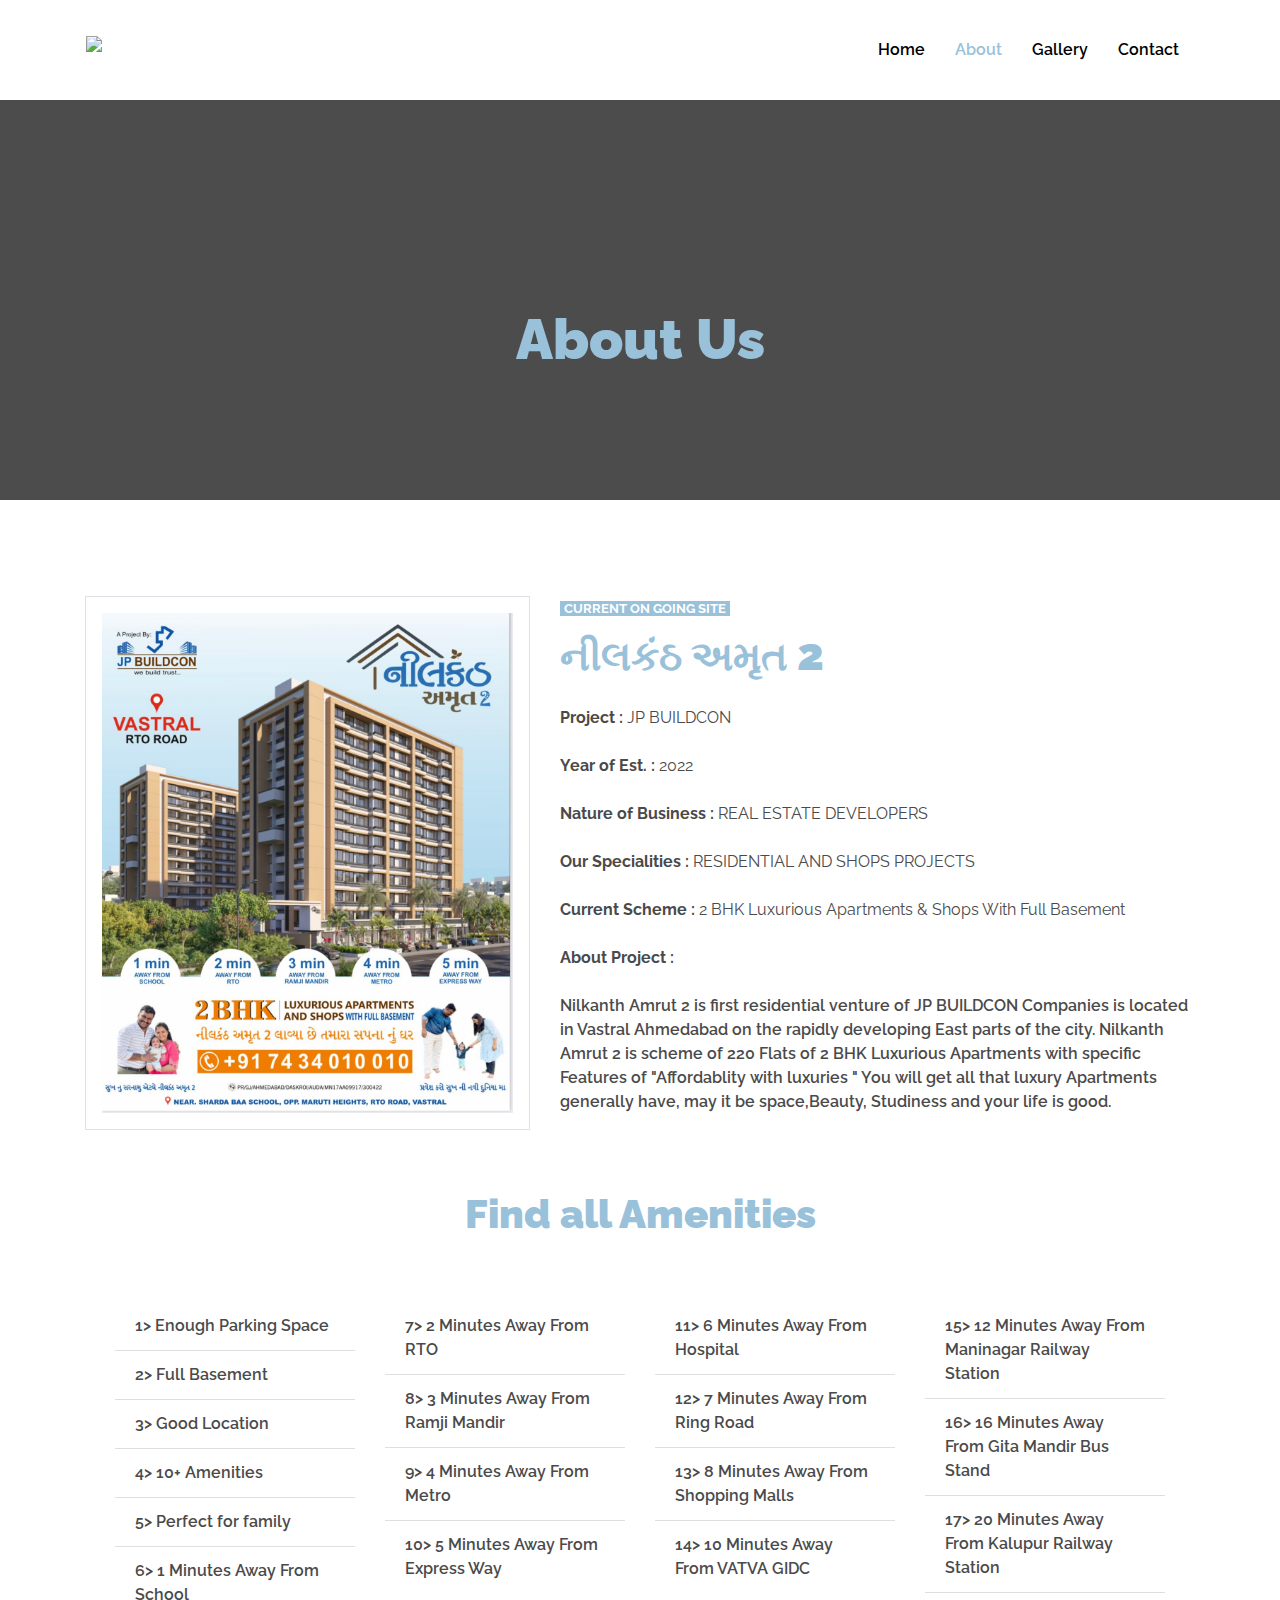
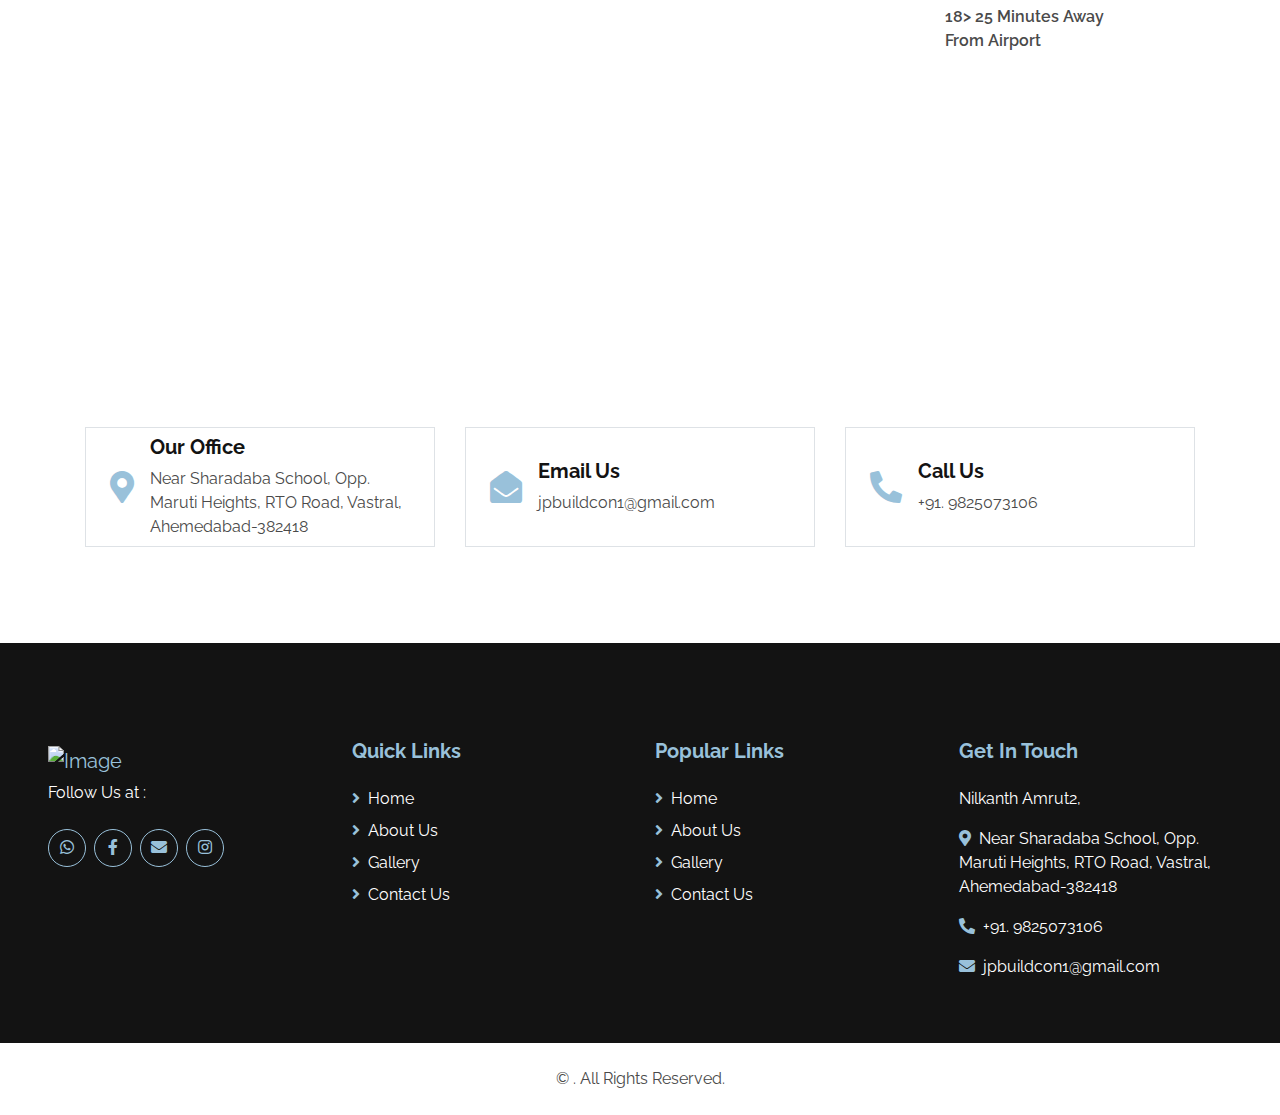
==== about.html @ 4ad256f7 "First Commit" ====
<!DOCTYPE html>
<html lang="en">

<head>
    <meta charset="utf-8">
    <title>Nilkanth Amrut</title>
    <meta content="width=device-width, initial-scale=1.0" name="viewport">
    <meta content="Free HTML Templates" name="keywords">
    <meta content="Free HTML Templates" name="description">

    <!-- Favicon -->
    <link href="img/favicon.ico" rel="icon">

    <!-- Google Web Fonts -->
    <link rel="preconnect" href="https://fonts.gstatic.com">
    <link href="https://fonts.googleapis.com/css2?family=Raleway:wght@400;500;600;700;800;900&display=swap" rel="stylesheet"> 

    <!-- Font Awesome -->
    <link href="https://cdnjs.cloudflare.com/ajax/libs/font-awesome/5.15.0/css/all.min.css" rel="stylesheet">

    <!-- Libraries Stylesheet -->
    <link href="lib/owlcarousel/assets/owl.carousel.min.css" rel="stylesheet">

    <!-- Customized Bootstrap Stylesheet -->
    <link href="css/style.css" rel="stylesheet">
</head>

<body>
    <!-- Navbar Start -->
    <div class="container-fluid nav-bar p-0">
        <div class="container-lg p-0">
            <nav class="navbar navbar-expand-lg bg-secondary navbar-dark">
                <a href="index.html" class="navbar-brand">
                    <div><img class="img-fluid" src="img/logo.png" style="width: 110px;" title="Nilkanth Amrut" alt="Image"></div>
                </a>
                <button type="button" class="navbar-toggler" data-toggle="collapse" data-target="#navbarCollapse">
                    <span class="navbar-toggler-icon"></span>
                </button>
                <div class="collapse navbar-collapse justify-content-between" id="navbarCollapse">
                    <div class="navbar-nav ml-auto py-0">
                        <a href="index.html" class="nav-item nav-link">Home</a>
                        <a href="about.html" class="nav-item nav-link active">About</a>
                        <a href="gallery.html" class="nav-item nav-link">Gallery</a>
                        <a href="contact.html" class="nav-item nav-link">Contact</a>
                    </div>
                </div>
            </nav>
        </div>
    </div>
    <!-- Navbar End -->


    <!-- Page Header Start -->
    <div class="container-fluid page-header d-flex flex-column align-items-center justify-content-center pt-0 pt-lg-5 mb-5">
        <h1 class="display-4 text-nav-color mb-3 mt-0 mt-lg-5">About Us</h1>
        <div class="d-inline-flex text-white">
            <p class="m-0"><a class="text-white" href=""></a></p>
            <p class="m-0 px-2"></p>
            <p class="m-0"></p>
        </div>
    </div>
    <!-- Page Header Start -->


    <!-- About Start -->
    <div class="container-fluid py-5">
        <div class="container">
            <div class="row align-items-center pb-1">
                <div class="col-lg-5">
                    <img class="img-thumbnail p-3" src="img/nilkanth.jpg" alt="">
                </div>
                <div class="col-lg-7 mt-5 mt-lg-0">
                    <small class="bg-primary text-white text-uppercase font-weight-bold px-1">Current On Going Site</small>
                    <h1 class="mt-2 mb-4 text-nav-color">
                        નીલકંઠ અમૃત <span style="font-size: 45px;">2</span></h1>
                        <p class="mb-4"><b>Project            :</b> JP BUILDCON</p>
                        <p class="mb-4"><b>Year of Est.       :</b> 2022</p>
                        <p class="mb-4"><b>Nature of Business :</b> REAL ESTATE DEVELOPERS</p>
                        <p class="mb-4"><b>Our Specialities   :</b> RESIDENTIAL AND SHOPS PROJECTS</p>
                        <p class="mb-4"><b>Current Scheme     :</b> 2 BHK Luxurious Apartments & Shops With Full Basement</p>
                        <p class="mb-4"><b>About Project      :</b> </p>
                 <p class="md-4 font-weight-semi-bold">Nilkanth Amrut 2 is first residential venture of JP BUILDCON Companies is located in Vastral Ahmedabad on the rapidly developing East parts of the city. 
                    Nilkanth Amrut 2 is scheme  of 220 Flats of 2 BHK Luxurious Apartments with specific Features of "Affordablity with luxuries "  You will get all that luxury Apartments generally have, may it be space,Beauty, Studiness and your life is good.</p>
                </div>
            </div>
            <div class="container-fluid pt-5 pb-3">
                <div class="container">
                    <div class="row justify-content-center">
                        <div class="col-12 col-lg-6 text-center mb-5">
                            <h1 class="mt-2 mb-3 text-nav-color">Find all Amenities</h1>
                        </div>
                    </div>
                    <div class="row font-weight-semi-bold">
                        <div class="col-md-3 col-sm-12 col lg-3 ">
                            <ul class="list-group list-group-flush ">
                                <li class="list-group-item">1> Enough Parking Space</li>
                                <li class="list-group-item">2> Full Basement </li>
                                <li class="list-group-item">3> Good Location</li>
                                <li class="list-group-item">4> 10+ Amenities</li>
                                <li class="list-group-item">5> Perfect for family</li>
                                <li class="list-group-item">6>  1 Minutes Away From School</li>
                            </ul>
                        </div>
                        <div class="col-md-3 col-sm-12 col lg-3">
                            <ul class="list-group list-group-flush">
                                
                                <li class="list-group-item">7>  2 Minutes Away From RTO</li>
                                <li class="list-group-item">8>  3 Minutes Away From Ramji Mandir</li>
                                <li class="list-group-item">9>  4 Minutes Away From Metro</li>
                                <li class="list-group-item">10> 5 Minutes Away From Express Way</li>
                            </ul>
                        </div> 
                        <div class="col-md-3 col-sm-12 col lg-3">
                            <ul class="list-group list-group-flush">
                                <li class="list-group-item">11> 6 Minutes Away From Hospital</li>
                                <li class="list-group-item">12> 7 Minutes Away From Ring Road</li>
                                <li class="list-group-item">13> 8 Minutes Away From Shopping Malls</li>
                                <li class="list-group-item">14> 10 Minutes Away From VATVA GIDC</li>
                                
                            </ul>
                        </div>    
                        <div class="col-md-3 col-sm-12 col lg-3">
                            <ul class="list-group list-group-flush">
                                <li class="list-group-item">15> 12 Minutes Away From Maninagar Railway Station</li>
                                <li class="list-group-item">16> 16 Minutes Away From  Gita Mandir Bus Stand</li>
                                <li class="list-group-item">17> 20 Minutes Away From Kalupur Railway Station</li>
                                <li class="list-group-item">18> 25 Minutes Away From Airport</li>
                            </ul>
                        </div>    
                    </div>
                 </div>
            </div>


            <!-- Video Start-->
        
                <div class="row">
                    <div class="col-md-12 col-sm-12 col-lg-12">
                        <iframe width="100%" height="315" src="https://www.youtube.com/embed/Pw3oXi-AYrk " frameborder="0" allow="accelerometer; autoplay; clipboard-write; encrypted-media; gyroscope; picture-in-picture" allowfullscreen=""></iframe>
                    </div>
                </div>
        <!--Viddeo end-->

            <div class="row mt-4">
                <div class="col-md-4">
                    <div class="d-flex align-items-center border mb-4 mb-lg-0 p-4" style="height: 120px;">
                        <i class="fa fa-2x fa-map-marker-alt text-primary mr-3"></i>
                        <div class="d-flex flex-column">
                            <h5 class="font-weight-bold">Our Office</h5>
                            <p class="m-0">Near Sharadaba School, Opp. Maruti Heights, RTO Road, Vastral, Ahemedabad-382418</p>
                        </div>
                    </div>
                </div>
                <div class="col-md-4">
                    <div class="d-flex align-items-center border mb-4 mb-lg-0 p-4" style="height: 120px;">
                        <i class="fa fa-2x fa-envelope-open text-primary mr-3"></i>
                        <div class="d-flex flex-column">
                            <h5 class="font-weight-bold">Email Us</h5>
                            <p class="m-0">jpbuildcon1@gmail.com</p>
                        </div>
                    </div>
                </div>
                <div class="col-md-4">
                    <div class="d-flex align-items-center border mb-4 mb-lg-0 p-4" style="height: 120px;">
                        <i class="fas fa-2x fa-phone-alt text-primary mr-3"></i>
                        <div class="d-flex flex-column">
                            <h5 class="font-weight-bold">Call Us</h5>
                            <p class="m-0">+91. 9825073106</p>
                        </div>
                    </div>
                </div>
            </div>
        </div>
    </div>
    <!-- About End -->

    <!-- Footer Start -->
    <div class="container-fluid bg-secondary text-white mt-5 pt-5 px-sm-3 px-md-5">
        <div class="row pt-5">
            <div class="col-lg-3 col-md-6 mb-5">
                <a href="index.html" class="navbar-brand">
                    <div><img class="img-fluid" src="img/logo.png" style="width: 110px;" title="Nilkanth Amrut" alt="Image"></div>
                </a>
                <p>Follow Us at :</p>
                <div class="d-flex justify-content-start mt-4">
                    <a class="btn btn-outline-primary rounded-circle text-center mr-2 px-0" style="width: 38px; height: 38px;" target="_blank" href="https://api.whatsapp.com/send?phone=917435010010&amp;text=Got reference from your VVCard Want to know more about your products and services."><i class="fab fa-whatsapp"></i></a>
                    <a class="btn btn-outline-primary rounded-circle text-center mr-2 px-0" style="width: 38px; height: 38px;" target="_blank" href="https://www.facebook.com/nilkanthamrutt/"><i class="fab fa-facebook-f"></i></a>
                    <a class="btn btn-outline-primary rounded-circle text-center mr-2 px-0" style="width: 38px; height: 38px;" target="_blank" href="mailto:JPBUILDCON1@GMAIL.COM"><i class="fa fa-envelope"></i></a> 
                    <a class="btn btn-outline-primary rounded-circle text-center mr-2 px-0" style="width: 38px; height: 38px;" target="_blank" href="https://www.instagram.com/nilkanth__amrut_2/"><i class="fab fa-instagram"></i></a>
                </div>
            </div>
            <div class="col-lg-3 col-md-6 mb-5">
                <h5 class="font-weight-bold text-primary mb-4">Quick Links</h5>
                <div class="d-flex flex-column justify-content-start">
                    <a class="text-white mb-2" href="index.html"><i class="fa fa-angle-right text-primary mr-2"></i>Home</a>
                    <a class="text-white mb-2" href="about.html"><i class="fa fa-angle-right text-primary mr-2"></i>About Us</a>
                    <a class="text-white mb-2" href="gallery.html"><i class="fa fa-angle-right text-primary mr-2"></i>Gallery</a>
                    <a class="text-white" href="contact.html"><i class="fa fa-angle-right text-primary mr-2"></i>Contact Us</a>
                </div>
            </div>
            <div class="col-lg-3 col-md-6 mb-5">
                <h5 class="font-weight-bold text-primary mb-4">Popular Links</h5>
                <div class="d-flex flex-column justify-content-start">
                    <a class="text-white mb-2" href="index.html"><i class="fa fa-angle-right text-primary mr-2"></i>Home</a>
                    <a class="text-white mb-2" href="about.html"><i class="fa fa-angle-right text-primary mr-2"></i>About Us</a>
                    <a class="text-white mb-2" href="gallery.html"><i class="fa fa-angle-right text-primary mr-2"></i>Gallery</a>
                    <a class="text-white" href="contact.html"><i class="fa fa-angle-right text-primary mr-2"></i>Contact Us</a>
                </div>
            </div>
            <div class="col-lg-3 col-md-6 mb-5">
                <h5 class="font-weight-bold text-primary mb-4">Get In Touch</h5>
                <p>Nilkanth Amrut2, </p>
                <p><i class="fa fa-map-marker-alt text-primary mr-2"></i>Near Sharadaba School, Opp. Maruti Heights, RTO Road, Vastral, Ahemedabad-382418</p>
                <p><i class="fa fa-phone-alt text-primary mr-2"></i>+91. 9825073106</p>
                <p><i class="fa fa-envelope text-primary mr-2"></i>jpbuildcon1@gmail.com</p>
            </div>
        </div>
    </div>
    <div class="container-fluid py-4 px-sm-3 px-md-5">
        <p class="m-0 text-center">
            &copy; <a class="font-weight-semi-bold" href="#"></a>. All Rights Reserved.
        </p>
    </div>
    <!-- Footer End -->


    <!-- Back to Top -->
    <a href="https://api.whatsapp.com/send?phone=917435010010&amp;text=Got reference from your VVCard Want to know more about your products and services." target="_blank" class="btn btn-lg btn-primary back-to-top" title="Message Us"><i class="fab fa-whatsapp"></i></a>



    <!-- JavaScript Libraries -->
    <script src="https://code.jquery.com/jquery-3.4.1.min.js"></script>
    <script src="https://stackpath.bootstrapcdn.com/bootstrap/4.4.1/js/bootstrap.bundle.min.js"></script>
    <script src="lib/easing/easing.min.js"></script>
    <script src="lib/waypoints/waypoints.min.js"></script>
    <script src="lib/counterup/counterup.min.js"></script>
    <script src="lib/owlcarousel/owl.carousel.min.js"></script>

    <!-- Contact Javascript File -->
    <script src="mail/jqBootstrapValidation.min.js"></script>
    <script src="mail/contact.js"></script>

    <!-- Template Javascript -->
    <script src="js/main.js"></script>
</body>

</html>
---- css/style.css ----
/******* Bootstrap Theming ********/
/*!
 * Bootstrap v4.5.3 (https://getbootstrap.com/)
 * Copyright 2011-2020 The Bootstrap Authors
 * Copyright 2011-2020 Twitter, Inc.
 * Licensed under MIT (https://github.com/twbs/bootstrap/blob/main/LICENSE)
 */
:root {
  --blue: #007bff;
  --indigo: #6610f2;
  --purple: #6f42c1;
  --pink: #e83e8c;
  --red: #dc3545;
  --orange: #fd7e14;
  --yellow: #ffc107;
  --green: #28a745;
  --teal: #20c997;
  --cyan: #17a2b8;
  --white: #fff;
  --gray: #6c757d;
  --gray-dark: #343a40;
  --primary: #99c1da;
  --secondary: #131313;
  --success: #28a745;
  --info: #17a2b8;
  --warning: #ffc107;
  --danger: #dc3545;
  --light: #f8f9fa;
  --dark: #343a40;
  --breakpoint-xs: 0;
  --breakpoint-sm: 576px;
  --breakpoint-md: 768px;
  --breakpoint-lg: 992px;
  --breakpoint-xl: 1200px;
  --font-family-sans-serif: "Raleway", sans-serif;
  --font-family-monospace: SFMono-Regular, Menlo, Monaco, Consolas, "Liberation Mono", "Courier New", monospace;
}

*,
*::before,
*::after {
  box-sizing: border-box;
}

html {
  font-family: sans-serif;
  line-height: 1.15;
  -webkit-text-size-adjust: 100%;
  -webkit-tap-highlight-color: rgba(0, 0, 0, 0);
}

article, aside, figcaption, figure, footer, header, hgroup, main, nav, section {
  display: block;
}

body {
  margin: 0;
  font-family: "Raleway", sans-serif;
  font-size: 1rem;
  font-weight: 400;
  line-height: 1.5;
  color: #4A4A4A;
  text-align: left;
  background-color: #fff;
}

[tabindex="-1"]:focus:not(:focus-visible) {
  outline: 0 !important;
}

hr {
  box-sizing: content-box;
  height: 0;
  overflow: visible;
}

h1, h2, h3, h4, h5, h6 {
  margin-top: 0;
  margin-bottom: 0.5rem;
}

p {
  margin-top: 0;
  margin-bottom: 1rem;
}

abbr[title],
abbr[data-original-title] {
  text-decoration: underline;
  text-decoration: underline dotted;
  cursor: help;
  border-bottom: 0;
  text-decoration-skip-ink: none;
}

address {
  margin-bottom: 1rem;
  font-style: normal;
  line-height: inherit;
}

ol,
ul,
dl {
  margin-top: 0;
  margin-bottom: 1rem;
}

ol ol,
ul ul,
ol ul,
ul ol {
  margin-bottom: 0;
}

dt {
  font-weight: 700;
}

dd {
  margin-bottom: .5rem;
  margin-left: 0;
}

blockquote {
  margin: 0 0 1rem;
}

b,
strong {
  font-weight: bolder;
}

small {
  font-size: 80%;
}

sub,
sup {
  position: relative;
  font-size: 75%;
  line-height: 0;
  vertical-align: baseline;
}

sub {
  bottom: -.25em;
}

sup {
  top: -.5em;
}

a {
  color: #99c1da;
  text-decoration: none;
  background-color: transparent;
}

a:hover {
  color: #fc8807;
  text-decoration: underline;
}

a:not([href]):not([class]) {
  color: inherit;
  text-decoration: none;
}

a:not([href]):not([class]):hover {
  color: inherit;
  text-decoration: none;
}

pre,
code,
kbd,
samp {
  font-family: SFMono-Regular, Menlo, Monaco, Consolas, "Liberation Mono", "Courier New", monospace;
  font-size: 1em;
}

pre {
  margin-top: 0;
  margin-bottom: 1rem;
  overflow: auto;
  -ms-overflow-style: scrollbar;
}

figure {
  margin: 0 0 1rem;
}

img {
  vertical-align: middle;
  border-style: none;
}

svg {
  overflow: hidden;
  vertical-align: middle;
}

table {
  border-collapse: collapse;
}

caption {
  padding-top: 0.75rem;
  padding-bottom: 0.75rem;
  color: #6c757d;
  text-align: left;
  caption-side: bottom;
}

th {
  text-align: inherit;
  text-align: -webkit-match-parent;
}

label {
  display: inline-block;
  margin-bottom: 0.5rem;
}

button {
  border-radius: 0;
}

button:focus {
  outline: 1px dotted;
  outline: 5px auto -webkit-focus-ring-color;
}

input,
button,
select,
optgroup,
textarea {
  margin: 0;
  font-family: inherit;
  font-size: inherit;
  line-height: inherit;
}

button,
input {
  overflow: visible;
}

button,
select {
  text-transform: none;
}

[role="button"] {
  cursor: pointer;
}

select {
  word-wrap: normal;
}

button,
[type="button"],
[type="reset"],
[type="submit"] {
  -webkit-appearance: button;
}

button:not(:disabled),
[type="button"]:not(:disabled),
[type="reset"]:not(:disabled),
[type="submit"]:not(:disabled) {
  cursor: pointer;
}

button::-moz-focus-inner,
[type="button"]::-moz-focus-inner,
[type="reset"]::-moz-focus-inner,
[type="submit"]::-moz-focus-inner {
  padding: 0;
  border-style: none;
}

input[type="radio"],
input[type="checkbox"] {
  box-sizing: border-box;
  padding: 0;
}

textarea {
  overflow: auto;
  resize: vertical;
}

fieldset {
  min-width: 0;
  padding: 0;
  margin: 0;
  border: 0;
}

legend {
  display: block;
  width: 100%;
  max-width: 100%;
  padding: 0;
  margin-bottom: .5rem;
  font-size: 1.5rem;
  line-height: inherit;
  color: inherit;
  white-space: normal;
}

@media (max-width: 1200px) {
  legend {
    font-size: calc(1.275rem + 0.3vw) ;
  }
}

progress {
  vertical-align: baseline;
}

[type="number"]::-webkit-inner-spin-button,
[type="number"]::-webkit-outer-spin-button {
  height: auto;
}

[type="search"] {
  outline-offset: -2px;
  -webkit-appearance: none;
}

[type="search"]::-webkit-search-decoration {
  -webkit-appearance: none;
}

::-webkit-file-upload-button {
  font: inherit;
  -webkit-appearance: button;
}

output {
  display: inline-block;
}

summary {
  display: list-item;
  cursor: pointer;
}

template {
  display: none;
}

[hidden] {
  display: none !important;
}

h1, h2, h3, h4, h5, h6,
.h1, .h2, .h3, .h4, .h5, .h6 {
  margin-bottom: 0.5rem;
  font-weight: 500;
  line-height: 1.2;
  color: #131313;
}

h1, .h1 {
  font-size: 2.5rem;
}

@media (max-width: 1200px) {
  h1, .h1 {
    font-size: calc(1.375rem + 1.5vw) ;
  }
}

h2, .h2 {
  font-size: 2rem;
}

@media (max-width: 1200px) {
  h2, .h2 {
    font-size: calc(1.325rem + 0.9vw) ;
  }
}

h3, .h3 {
  font-size: 1.75rem;
}

@media (max-width: 1200px) {
  h3, .h3 {
    font-size: calc(1.3rem + 0.6vw) ;
  }
}

h4, .h4 {
  font-size: 1.5rem;
}

@media (max-width: 1200px) {
  h4, .h4 {
    font-size: calc(1.275rem + 0.3vw) ;
  }
}

h5, .h5 {
  font-size: 1.25rem;
}

h6, .h6 {
  font-size: 1rem;
}

.lead {
  font-size: 1.25rem;
  font-weight: 300;
}

.display-1 {
  font-size: 6rem;
  font-weight: 300;
  line-height: 1.2;
}

@media (max-width: 1200px) {
  .display-1 {
    font-size: calc(1.725rem + 5.7vw) ;
  }
}

.display-2 {
  font-size: 5.5rem;
  font-weight: 300;
  line-height: 1.2;
}

@media (max-width: 1200px) {
  .display-2 {
    font-size: calc(1.675rem + 5.1vw) ;
  }
}

.display-3 {
  font-size: 4.5rem;
  font-weight: 300;
  line-height: 1.2;
}

@media (max-width: 1200px) {
  .display-3 {
    font-size: calc(1.575rem + 3.9vw) ;
  }
}

.display-4 {
  font-size: 3.5rem;
  font-weight: 300;
  line-height: 1.2;
}

@media (max-width: 1200px) {
  .display-4 {
    font-size: calc(1.475rem + 2.7vw) ;
  }
}

hr {
  margin-top: 1rem;
  margin-bottom: 1rem;
  border: 0;
  border-top: 1px solid rgba(0, 0, 0, 0.1);
}

small,
.small {
  font-size: 80%;
  font-weight: 400;
}

mark,
.mark {
  padding: 0.2em;
  background-color: #fcf8e3;
}

.list-unstyled {
  padding-left: 0;
  list-style: none;
}

.list-inline {
  padding-left: 0;
  list-style: none;
}

.list-inline-item {
  display: inline-block;
}

.list-inline-item:not(:last-child) {
  margin-right: 0.5rem;
}

.initialism {
  font-size: 90%;
  text-transform: uppercase;
}

.blockquote {
  margin-bottom: 1rem;
  font-size: 1.25rem;
}

.blockquote-footer {
  display: block;
  font-size: 80%;
  color: #6c757d;
}

.blockquote-footer::before {
  content: "\2014\00A0";
}

.img-fluid {
  max-width: 100%;
  height: auto;
}

.img-thumbnail {
  padding: 0.25rem;
  background-color: #fff;
  border: 1px solid #dee2e6;
  max-width: 100%;
  height: auto;
}

.figure {
  display: inline-block;
}

.figure-img {
  margin-bottom: 0.5rem;
  line-height: 1;
}

.figure-caption {
  font-size: 90%;
  color: #6c757d;
}

code {
  font-size: 87.5%;
  color: #e83e8c;
  word-wrap: break-word;
}

a > code {
  color: inherit;
}

kbd {
  padding: 0.2rem 0.4rem;
  font-size: 87.5%;
  color: #fff;
  background-color: #212529;
}

kbd kbd {
  padding: 0;
  font-size: 100%;
  font-weight: 700;
}

pre {
  display: block;
  font-size: 87.5%;
  color: #212529;
}

pre code {
  font-size: inherit;
  color: inherit;
  word-break: normal;
}

.pre-scrollable {
  max-height: 340px;
  overflow-y: scroll;
}

.container,
.container-fluid,
.container-sm,
.container-md,
.container-lg,
.container-xl {
  width: 100%;
  padding-right: 15px;
  padding-left: 15px;
  margin-right: auto;
  margin-left: auto;
}

@media (min-width: 576px) {
  .container, .container-sm {
    max-width: 540px;
  }
}

@media (min-width: 768px) {
  .container, .container-sm, .container-md {
    max-width: 720px;
  }
}

@media (min-width: 992px) {
  .container, .container-sm, .container-md, .container-lg {
    max-width: 960px;
  }
}

@media (min-width: 1200px) {
  .container, .container-sm, .container-md, .container-lg, .container-xl {
    max-width: 1140px;
  }
}

.row {
  display: flex;
  flex-wrap: wrap;
  margin-right: -15px;
  margin-left: -15px;
}

.no-gutters {
  margin-right: 0;
  margin-left: 0;
}

.no-gutters > .col,
.no-gutters > [class*="col-"] {
  padding-right: 0;
  padding-left: 0;
}

.col-1, .col-2, .col-3, .col-4, .col-5, .col-6, .col-7, .col-8, .col-9, .col-10, .col-11, .col-12, .col,
.col-auto, .col-sm-1, .col-sm-2, .col-sm-3, .col-sm-4, .col-sm-5, .col-sm-6, .col-sm-7, .col-sm-8, .col-sm-9, .col-sm-10, .col-sm-11, .col-sm-12, .col-sm,
.col-sm-auto, .col-md-1, .col-md-2, .col-md-3, .col-md-4, .col-md-5, .col-md-6, .col-md-7, .col-md-8, .col-md-9, .col-md-10, .col-md-11, .col-md-12, .col-md,
.col-md-auto, .col-lg-1, .col-lg-2, .col-lg-3, .col-lg-4, .col-lg-5, .col-lg-6, .col-lg-7, .col-lg-8, .col-lg-9, .col-lg-10, .col-lg-11, .col-lg-12, .col-lg,
.col-lg-auto, .col-xl-1, .col-xl-2, .col-xl-3, .col-xl-4, .col-xl-5, .col-xl-6, .col-xl-7, .col-xl-8, .col-xl-9, .col-xl-10, .col-xl-11, .col-xl-12, .col-xl,
.col-xl-auto {
  position: relative;
  width: 100%;
  padding-right: 15px;
  padding-left: 15px;
}

.col {
  flex-basis: 0;
  flex-grow: 1;
  max-width: 100%;
}

.row-cols-1 > * {
  flex: 0 0 100%;
  max-width: 100%;
}

.row-cols-2 > * {
  flex: 0 0 50%;
  max-width: 50%;
}

.row-cols-3 > * {
  flex: 0 0 33.33333%;
  max-width: 33.33333%;
}

.row-cols-4 > * {
  flex: 0 0 25%;
  max-width: 25%;
}

.row-cols-5 > * {
  flex: 0 0 20%;
  max-width: 20%;
}

.row-cols-6 > * {
  flex: 0 0 16.66667%;
  max-width: 16.66667%;
}

.col-auto {
  flex: 0 0 auto;
  width: auto;
  max-width: 100%;
}

.col-1 {
  flex: 0 0 8.33333%;
  max-width: 8.33333%;
}

.col-2 {
  flex: 0 0 16.66667%;
  max-width: 16.66667%;
}

.col-3 {
  flex: 0 0 25%;
  max-width: 25%;
}

.col-4 {
  flex: 0 0 33.33333%;
  max-width: 33.33333%;
}

.col-5 {
  flex: 0 0 41.66667%;
  max-width: 41.66667%;
}

.col-6 {
  flex: 0 0 50%;
  max-width: 50%;
}

.col-7 {
  flex: 0 0 58.33333%;
  max-width: 58.33333%;
}

.col-8 {
  flex: 0 0 66.66667%;
  max-width: 66.66667%;
}

.col-9 {
  flex: 0 0 75%;
  max-width: 75%;
}

.col-10 {
  flex: 0 0 83.33333%;
  max-width: 83.33333%;
}

.col-11 {
  flex: 0 0 91.66667%;
  max-width: 91.66667%;
}

.col-12 {
  flex: 0 0 100%;
  max-width: 100%;
}

.order-first {
  order: -1;
}

.order-last {
  order: 13;
}

.order-0 {
  order: 0;
}

.order-1 {
  order: 1;
}

.order-2 {
  order: 2;
}

.order-3 {
  order: 3;
}

.order-4 {
  order: 4;
}

.order-5 {
  order: 5;
}

.order-6 {
  order: 6;
}

.order-7 {
  order: 7;
}

.order-8 {
  order: 8;
}

.order-9 {
  order: 9;
}

.order-10 {
  order: 10;
}

.order-11 {
  order: 11;
}

.order-12 {
  order: 12;
}

.offset-1 {
  margin-left: 8.33333%;
}

.offset-2 {
  margin-left: 16.66667%;
}

.offset-3 {
  margin-left: 25%;
}

.offset-4 {
  margin-left: 33.33333%;
}

.offset-5 {
  margin-left: 41.66667%;
}

.offset-6 {
  margin-left: 50%;
}

.offset-7 {
  margin-left: 58.33333%;
}

.offset-8 {
  margin-left: 66.66667%;
}

.offset-9 {
  margin-left: 75%;
}

.offset-10 {
  margin-left: 83.33333%;
}

.offset-11 {
  margin-left: 91.66667%;
}

@media (min-width: 576px) {
  .col-sm {
    flex-basis: 0;
    flex-grow: 1;
    max-width: 100%;
  }
  .row-cols-sm-1 > * {
    flex: 0 0 100%;
    max-width: 100%;
  }
  .row-cols-sm-2 > * {
    flex: 0 0 50%;
    max-width: 50%;
  }
  .row-cols-sm-3 > * {
    flex: 0 0 33.33333%;
    max-width: 33.33333%;
  }
  .row-cols-sm-4 > * {
    flex: 0 0 25%;
    max-width: 25%;
  }
  .row-cols-sm-5 > * {
    flex: 0 0 20%;
    max-width: 20%;
  }
  .row-cols-sm-6 > * {
    flex: 0 0 16.66667%;
    max-width: 16.66667%;
  }
  .col-sm-auto {
    flex: 0 0 auto;
    width: auto;
    max-width: 100%;
  }
  .col-sm-1 {
    flex: 0 0 8.33333%;
    max-width: 8.33333%;
  }
  .col-sm-2 {
    flex: 0 0 16.66667%;
    max-width: 16.66667%;
  }
  .col-sm-3 {
    flex: 0 0 25%;
    max-width: 25%;
  }
  .col-sm-4 {
    flex: 0 0 33.33333%;
    max-width: 33.33333%;
  }
  .col-sm-5 {
    flex: 0 0 41.66667%;
    max-width: 41.66667%;
  }
  .col-sm-6 {
    flex: 0 0 50%;
    max-width: 50%;
  }
  .col-sm-7 {
    flex: 0 0 58.33333%;
    max-width: 58.33333%;
  }
  .col-sm-8 {
    flex: 0 0 66.66667%;
    max-width: 66.66667%;
  }
  .col-sm-9 {
    flex: 0 0 75%;
    max-width: 75%;
  }
  .col-sm-10 {
    flex: 0 0 83.33333%;
    max-width: 83.33333%;
  }
  .col-sm-11 {
    flex: 0 0 91.66667%;
    max-width: 91.66667%;
  }
  .col-sm-12 {
    flex: 0 0 100%;
    max-width: 100%;
  }
  .order-sm-first {
    order: -1;
  }
  .order-sm-last {
    order: 13;
  }
  .order-sm-0 {
    order: 0;
  }
  .order-sm-1 {
    order: 1;
  }
  .order-sm-2 {
    order: 2;
  }
  .order-sm-3 {
    order: 3;
  }
  .order-sm-4 {
    order: 4;
  }
  .order-sm-5 {
    order: 5;
  }
  .order-sm-6 {
    order: 6;
  }
  .order-sm-7 {
    order: 7;
  }
  .order-sm-8 {
    order: 8;
  }
  .order-sm-9 {
    order: 9;
  }
  .order-sm-10 {
    order: 10;
  }
  .order-sm-11 {
    order: 11;
  }
  .order-sm-12 {
    order: 12;
  }
  .offset-sm-0 {
    margin-left: 0;
  }
  .offset-sm-1 {
    margin-left: 8.33333%;
  }
  .offset-sm-2 {
    margin-left: 16.66667%;
  }
  .offset-sm-3 {
    margin-left: 25%;
  }
  .offset-sm-4 {
    margin-left: 33.33333%;
  }
  .offset-sm-5 {
    margin-left: 41.66667%;
  }
  .offset-sm-6 {
    margin-left: 50%;
  }
  .offset-sm-7 {
    margin-left: 58.33333%;
  }
  .offset-sm-8 {
    margin-left: 66.66667%;
  }
  .offset-sm-9 {
    margin-left: 75%;
  }
  .offset-sm-10 {
    margin-left: 83.33333%;
  }
  .offset-sm-11 {
    margin-left: 91.66667%;
  }
}

@media (min-width: 768px) {
  .col-md {
    flex-basis: 0;
    flex-grow: 1;
    max-width: 100%;
  }
  .row-cols-md-1 > * {
    flex: 0 0 100%;
    max-width: 100%;
  }
  .row-cols-md-2 > * {
    flex: 0 0 50%;
    max-width: 50%;
  }
  .row-cols-md-3 > * {
    flex: 0 0 33.33333%;
    max-width: 33.33333%;
  }
  .row-cols-md-4 > * {
    flex: 0 0 25%;
    max-width: 25%;
  }
  .row-cols-md-5 > * {
    flex: 0 0 20%;
    max-width: 20%;
  }
  .row-cols-md-6 > * {
    flex: 0 0 16.66667%;
    max-width: 16.66667%;
  }
  .col-md-auto {
    flex: 0 0 auto;
    width: auto;
    max-width: 100%;
  }
  .col-md-1 {
    flex: 0 0 8.33333%;
    max-width: 8.33333%;
  }
  .col-md-2 {
    flex: 0 0 16.66667%;
    max-width: 16.66667%;
  }
  .col-md-3 {
    flex: 0 0 25%;
    max-width: 25%;
  }
  .col-md-4 {
    flex: 0 0 33.33333%;
    max-width: 33.33333%;
  }
  .col-md-5 {
    flex: 0 0 41.66667%;
    max-width: 41.66667%;
  }
  .col-md-6 {
    flex: 0 0 50%;
    max-width: 50%;
  }
  .col-md-7 {
    flex: 0 0 58.33333%;
    max-width: 58.33333%;
  }
  .col-md-8 {
    flex: 0 0 66.66667%;
    max-width: 66.66667%;
  }
  .col-md-9 {
    flex: 0 0 75%;
    max-width: 75%;
  }
  .col-md-10 {
    flex: 0 0 83.33333%;
    max-width: 83.33333%;
  }
  .col-md-11 {
    flex: 0 0 91.66667%;
    max-width: 91.66667%;
  }
  .col-md-12 {
    flex: 0 0 100%;
    max-width: 100%;
  }
  .order-md-first {
    order: -1;
  }
  .order-md-last {
    order: 13;
  }
  .order-md-0 {
    order: 0;
  }
  .order-md-1 {
    order: 1;
  }
  .order-md-2 {
    order: 2;
  }
  .order-md-3 {
    order: 3;
  }
  .order-md-4 {
    order: 4;
  }
  .order-md-5 {
    order: 5;
  }
  .order-md-6 {
    order: 6;
  }
  .order-md-7 {
    order: 7;
  }
  .order-md-8 {
    order: 8;
  }
  .order-md-9 {
    order: 9;
  }
  .order-md-10 {
    order: 10;
  }
  .order-md-11 {
    order: 11;
  }
  .order-md-12 {
    order: 12;
  }
  .offset-md-0 {
    margin-left: 0;
  }
  .offset-md-1 {
    margin-left: 8.33333%;
  }
  .offset-md-2 {
    margin-left: 16.66667%;
  }
  .offset-md-3 {
    margin-left: 25%;
  }
  .offset-md-4 {
    margin-left: 33.33333%;
  }
  .offset-md-5 {
    margin-left: 41.66667%;
  }
  .offset-md-6 {
    margin-left: 50%;
  }
  .offset-md-7 {
    margin-left: 58.33333%;
  }
  .offset-md-8 {
    margin-left: 66.66667%;
  }
  .offset-md-9 {
    margin-left: 75%;
  }
  .offset-md-10 {
    margin-left: 83.33333%;
  }
  .offset-md-11 {
    margin-left: 91.66667%;
  }
}

@media (min-width: 992px) {
  .col-lg {
    flex-basis: 0;
    flex-grow: 1;
    max-width: 100%;
  }
  .row-cols-lg-1 > * {
    flex: 0 0 100%;
    max-width: 100%;
  }
  .row-cols-lg-2 > * {
    flex: 0 0 50%;
    max-width: 50%;
  }
  .row-cols-lg-3 > * {
    flex: 0 0 33.33333%;
    max-width: 33.33333%;
  }
  .row-cols-lg-4 > * {
    flex: 0 0 25%;
    max-width: 25%;
  }
  .row-cols-lg-5 > * {
    flex: 0 0 20%;
    max-width: 20%;
  }
  .row-cols-lg-6 > * {
    flex: 0 0 16.66667%;
    max-width: 16.66667%;
  }
  .col-lg-auto {
    flex: 0 0 auto;
    width: auto;
    max-width: 100%;
  }
  .col-lg-1 {
    flex: 0 0 8.33333%;
    max-width: 8.33333%;
  }
  .col-lg-2 {
    flex: 0 0 16.66667%;
    max-width: 16.66667%;
  }
  .col-lg-3 {
    flex: 0 0 25%;
    max-width: 25%;
  }
  .col-lg-4 {
    flex: 0 0 33.33333%;
    max-width: 33.33333%;
  }
  .col-lg-5 {
    flex: 0 0 41.66667%;
    max-width: 41.66667%;
  }
  .col-lg-6 {
    flex: 0 0 50%;
    max-width: 50%;
  }
  .col-lg-7 {
    flex: 0 0 58.33333%;
    max-width: 58.33333%;
  }
  .col-lg-8 {
    flex: 0 0 66.66667%;
    max-width: 66.66667%;
  }
  .col-lg-9 {
    flex: 0 0 75%;
    max-width: 75%;
  }
  .col-lg-10 {
    flex: 0 0 83.33333%;
    max-width: 83.33333%;
  }
  .col-lg-11 {
    flex: 0 0 91.66667%;
    max-width: 91.66667%;
  }
  .col-lg-12 {
    flex: 0 0 100%;
    max-width: 100%;
  }
  .order-lg-first {
    order: -1;
  }
  .order-lg-last {
    order: 13;
  }
  .order-lg-0 {
    order: 0;
  }
  .order-lg-1 {
    order: 1;
  }
  .order-lg-2 {
    order: 2;
  }
  .order-lg-3 {
    order: 3;
  }
  .order-lg-4 {
    order: 4;
  }
  .order-lg-5 {
    order: 5;
  }
  .order-lg-6 {
    order: 6;
  }
  .order-lg-7 {
    order: 7;
  }
  .order-lg-8 {
    order: 8;
  }
  .order-lg-9 {
    order: 9;
  }
  .order-lg-10 {
    order: 10;
  }
  .order-lg-11 {
    order: 11;
  }
  .order-lg-12 {
    order: 12;
  }
  .offset-lg-0 {
    margin-left: 0;
  }
  .offset-lg-1 {
    margin-left: 8.33333%;
  }
  .offset-lg-2 {
    margin-left: 16.66667%;
  }
  .offset-lg-3 {
    margin-left: 25%;
  }
  .offset-lg-4 {
    margin-left: 33.33333%;
  }
  .offset-lg-5 {
    margin-left: 41.66667%;
  }
  .offset-lg-6 {
    margin-left: 50%;
  }
  .offset-lg-7 {
    margin-left: 58.33333%;
  }
  .offset-lg-8 {
    margin-left: 66.66667%;
  }
  .offset-lg-9 {
    margin-left: 75%;
  }
  .offset-lg-10 {
    margin-left: 83.33333%;
  }
  .offset-lg-11 {
    margin-left: 91.66667%;
  }
}

@media (min-width: 1200px) {
  .col-xl {
    flex-basis: 0;
    flex-grow: 1;
    max-width: 100%;
  }
  .row-cols-xl-1 > * {
    flex: 0 0 100%;
    max-width: 100%;
  }
  .row-cols-xl-2 > * {
    flex: 0 0 50%;
    max-width: 50%;
  }
  .row-cols-xl-3 > * {
    flex: 0 0 33.33333%;
    max-width: 33.33333%;
  }
  .row-cols-xl-4 > * {
    flex: 0 0 25%;
    max-width: 25%;
  }
  .row-cols-xl-5 > * {
    flex: 0 0 20%;
    max-width: 20%;
  }
  .row-cols-xl-6 > * {
    flex: 0 0 16.66667%;
    max-width: 16.66667%;
  }
  .col-xl-auto {
    flex: 0 0 auto;
    width: auto;
    max-width: 100%;
  }
  .col-xl-1 {
    flex: 0 0 8.33333%;
    max-width: 8.33333%;
  }
  .col-xl-2 {
    flex: 0 0 16.66667%;
    max-width: 16.66667%;
  }
  .col-xl-3 {
    flex: 0 0 25%;
    max-width: 25%;
  }
  .col-xl-4 {
    flex: 0 0 33.33333%;
    max-width: 33.33333%;
  }
  .col-xl-5 {
    flex: 0 0 41.66667%;
    max-width: 41.66667%;
  }
  .col-xl-6 {
    flex: 0 0 50%;
    max-width: 50%;
  }
  .col-xl-7 {
    flex: 0 0 58.33333%;
    max-width: 58.33333%;
  }
  .col-xl-8 {
    flex: 0 0 66.66667%;
    max-width: 66.66667%;
  }
  .col-xl-9 {
    flex: 0 0 75%;
    max-width: 75%;
  }
  .col-xl-10 {
    flex: 0 0 83.33333%;
    max-width: 83.33333%;
  }
  .col-xl-11 {
    flex: 0 0 91.66667%;
    max-width: 91.66667%;
  }
  .col-xl-12 {
    flex: 0 0 100%;
    max-width: 100%;
  }
  .order-xl-first {
    order: -1;
  }
  .order-xl-last {
    order: 13;
  }
  .order-xl-0 {
    order: 0;
  }
  .order-xl-1 {
    order: 1;
  }
  .order-xl-2 {
    order: 2;
  }
  .order-xl-3 {
    order: 3;
  }
  .order-xl-4 {
    order: 4;
  }
  .order-xl-5 {
    order: 5;
  }
  .order-xl-6 {
    order: 6;
  }
  .order-xl-7 {
    order: 7;
  }
  .order-xl-8 {
    order: 8;
  }
  .order-xl-9 {
    order: 9;
  }
  .order-xl-10 {
    order: 10;
  }
  .order-xl-11 {
    order: 11;
  }
  .order-xl-12 {
    order: 12;
  }
  .offset-xl-0 {
    margin-left: 0;
  }
  .offset-xl-1 {
    margin-left: 8.33333%;
  }
  .offset-xl-2 {
    margin-left: 16.66667%;
  }
  .offset-xl-3 {
    margin-left: 25%;
  }
  .offset-xl-4 {
    margin-left: 33.33333%;
  }
  .offset-xl-5 {
    margin-left: 41.66667%;
  }
  .offset-xl-6 {
    margin-left: 50%;
  }
  .offset-xl-7 {
    margin-left: 58.33333%;
  }
  .offset-xl-8 {
    margin-left: 66.66667%;
  }
  .offset-xl-9 {
    margin-left: 75%;
  }
  .offset-xl-10 {
    margin-left: 83.33333%;
  }
  .offset-xl-11 {
    margin-left: 91.66667%;
  }
}

.table {
  width: 100%;
  margin-bottom: 1rem;
  color: #4A4A4A;
}

.table th,
.table td {
  padding: 0.75rem;
  vertical-align: top;
  border-top: 1px solid #dee2e6;
}

.table thead th {
  vertical-align: bottom;
  border-bottom: 2px solid #dee2e6;
}

.table tbody + tbody {
  border-top: 2px solid #dee2e6;
}

.table-sm th,
.table-sm td {
  padding: 0.3rem;
}

.table-bordered {
  border: 1px solid #dee2e6;
}

.table-bordered th,
.table-bordered td {
  border: 1px solid #dee2e6;
}

.table-bordered thead th,
.table-bordered thead td {
  border-bottom-width: 2px;
}

.table-borderless th,
.table-borderless td,
.table-borderless thead th,
.table-borderless tbody + tbody {
  border: 0;
}

.table-striped tbody tr:nth-of-type(odd) {
  background-color: rgba(0, 0, 0, 0.05);
}

.table-hover tbody tr:hover {
  color: #4A4A4A;
  background-color: rgba(0, 0, 0, 0.075);
}

.table-primary,
.table-primary > th,
.table-primary > td {
  background-color: #fee8cf;
}

.table-primary th,
.table-primary td,
.table-primary thead th,
.table-primary tbody + tbody {
  border-color: #fed4a6;
}

.table-hover .table-primary:hover {
  background-color: #fddcb6;
}

.table-hover .table-primary:hover > td,
.table-hover .table-primary:hover > th {
  background-color: #fddcb6;
}

.table-secondary,
.table-secondary > th,
.table-secondary > td {
  background-color: #bdbdbd;
}

.table-secondary th,
.table-secondary td,
.table-secondary thead th,
.table-secondary tbody + tbody {
  border-color: #848484;
}

.table-hover .table-secondary:hover {
  background-color: #b0b0b0;
}

.table-hover .table-secondary:hover > td,
.table-hover .table-secondary:hover > th {
  background-color: #b0b0b0;
}

.table-success,
.table-success > th,
.table-success > td {
  background-color: #c3e6cb;
}

.table-success th,
.table-success td,
.table-success thead th,
.table-success tbody + tbody {
  border-color: #8fd19e;
}

.table-hover .table-success:hover {
  background-color: #b1dfbb;
}

.table-hover .table-success:hover > td,
.table-hover .table-success:hover > th {
  background-color: #b1dfbb;
}

.table-info,
.table-info > th,
.table-info > td {
  background-color: #bee5eb;
}

.table-info th,
.table-info td,
.table-info thead th,
.table-info tbody + tbody {
  border-color: #86cfda;
}

.table-hover .table-info:hover {
  background-color: #abdde5;
}

.table-hover .table-info:hover > td,
.table-hover .table-info:hover > th {
  background-color: #abdde5;
}

.table-warning,
.table-warning > th,
.table-warning > td {
  background-color: #ffeeba;
}

.table-warning th,
.table-warning td,
.table-warning thead th,
.table-warning tbody + tbody {
  border-color: #ffdf7e;
}

.table-hover .table-warning:hover {
  background-color: #ffe8a1;
}

.table-hover .table-warning:hover > td,
.table-hover .table-warning:hover > th {
  background-color: #ffe8a1;
}

.table-danger,
.table-danger > th,
.table-danger > td {
  background-color: #f5c6cb;
}

.table-danger th,
.table-danger td,
.table-danger thead th,
.table-danger tbody + tbody {
  border-color: #ed969e;
}

.table-hover .table-danger:hover {
  background-color: #f1b0b7;
}

.table-hover .table-danger:hover > td,
.table-hover .table-danger:hover > th {
  background-color: #f1b0b7;
}

.table-light,
.table-light > th,
.table-light > td {
  background-color: #fdfdfe;
}

.table-light th,
.table-light td,
.table-light thead th,
.table-light tbody + tbody {
  border-color: #fbfcfc;
}

.table-hover .table-light:hover {
  background-color: #ececf6;
}

.table-hover .table-light:hover > td,
.table-hover .table-light:hover > th {
  background-color: #ececf6;
}

.table-dark,
.table-dark > th,
.table-dark > td {
  background-color: #c6c8ca;
}

.table-dark th,
.table-dark td,
.table-dark thead th,
.table-dark tbody + tbody {
  border-color: #95999c;
}

.table-hover .table-dark:hover {
  background-color: #b9bbbe;
}

.table-hover .table-dark:hover > td,
.table-hover .table-dark:hover > th {
  background-color: #b9bbbe;
}

.table-active,
.table-active > th,
.table-active > td {
  background-color: rgba(0, 0, 0, 0.075);
}

.table-hover .table-active:hover {
  background-color: rgba(0, 0, 0, 0.075);
}

.table-hover .table-active:hover > td,
.table-hover .table-active:hover > th {
  background-color: rgba(0, 0, 0, 0.075);
}

.table .thead-dark th {
  color: #fff;
  background-color: #343a40;
  border-color: #454d55;
}

.table .thead-light th {
  color: #495057;
  background-color: #e9ecef;
  border-color: #dee2e6;
}

.table-dark {
  color: #fff;
  background-color: #343a40;
}

.table-dark th,
.table-dark td,
.table-dark thead th {
  border-color: #454d55;
}

.table-dark.table-bordered {
  border: 0;
}

.table-dark.table-striped tbody tr:nth-of-type(odd) {
  background-color: rgba(255, 255, 255, 0.05);
}

.table-dark.table-hover tbody tr:hover {
  color: #fff;
  background-color: rgba(255, 255, 255, 0.075);
}

@media (max-width: 575.98px) {
  .table-responsive-sm {
    display: block;
    width: 100%;
    overflow-x: auto;
    -webkit-overflow-scrolling: touch;
  }
  .table-responsive-sm > .table-bordered {
    border: 0;
  }
}

@media (max-width: 767.98px) {
  .table-responsive-md {
    display: block;
    width: 100%;
    overflow-x: auto;
    -webkit-overflow-scrolling: touch;
  }
  .table-responsive-md > .table-bordered {
    border: 0;
  }
}

@media (max-width: 991.98px) {
  .table-responsive-lg {
    display: block;
    width: 100%;
    overflow-x: auto;
    -webkit-overflow-scrolling: touch;
  }
  .table-responsive-lg > .table-bordered {
    border: 0;
  }
}

@media (max-width: 1199.98px) {
  .table-responsive-xl {
    display: block;
    width: 100%;
    overflow-x: auto;
    -webkit-overflow-scrolling: touch;
  }
  .table-responsive-xl > .table-bordered {
    border: 0;
  }
}

.table-responsive {
  display: block;
  width: 100%;
  overflow-x: auto;
  -webkit-overflow-scrolling: touch;
}

.table-responsive > .table-bordered {
  border: 0;
}

.form-control {
  display: block;
  width: 100%;
  height: calc(1.5em + 0.75rem + 2px);
  padding: 0.375rem 0.75rem;
  font-size: 1rem;
  font-weight: 400;
  line-height: 1.5;
  color: #495057;
  background-color: #fff;
  background-clip: padding-box;
  border: 1px solid #ced4da;
  border-radius: 0;
  transition: border-color 0.15s ease-in-out, box-shadow 0.15s ease-in-out;
}

@media (prefers-reduced-motion: reduce) {
  .form-control {
    transition: none;
  }
}

.form-control::-ms-expand {
  background-color: transparent;
  border: 0;
}

.form-control:-moz-focusring {
  color: transparent;
  text-shadow: 0 0 0 #495057;
}

.form-control:focus {
  color: #495057;
  background-color: #fff;
  border-color: #fee9d1;
  outline: 0;
  box-shadow: 0 0 0 0.2rem rgba(253, 172, 83, 0.25);
}

.form-control::placeholder {
  color: #6c757d;
  opacity: 1;
}

.form-control:disabled, .form-control[readonly] {
  background-color: #e9ecef;
  opacity: 1;
}

input[type="date"].form-control,
input[type="time"].form-control,
input[type="datetime-local"].form-control,
input[type="month"].form-control {
  appearance: none;
}

select.form-control:focus::-ms-value {
  color: #495057;
  background-color: #fff;
}

.form-control-file,
.form-control-range {
  display: block;
  width: 100%;
}

.col-form-label {
  padding-top: calc(0.375rem + 1px);
  padding-bottom: calc(0.375rem + 1px);
  margin-bottom: 0;
  font-size: inherit;
  line-height: 1.5;
}

.col-form-label-lg {
  padding-top: calc(0.5rem + 1px);
  padding-bottom: calc(0.5rem + 1px);
  font-size: 1.25rem;
  line-height: 1.5;
}

.col-form-label-sm {
  padding-top: calc(0.25rem + 1px);
  padding-bottom: calc(0.25rem + 1px);
  font-size: 0.875rem;
  line-height: 1.5;
}

.form-control-plaintext {
  display: block;
  width: 100%;
  padding: 0.375rem 0;
  margin-bottom: 0;
  font-size: 1rem;
  line-height: 1.5;
  color: #4A4A4A;
  background-color: transparent;
  border: solid transparent;
  border-width: 1px 0;
}

.form-control-plaintext.form-control-sm, .form-control-plaintext.form-control-lg {
  padding-right: 0;
  padding-left: 0;
}

.form-control-sm {
  height: calc(1.5em + 0.5rem + 2px);
  padding: 0.25rem 0.5rem;
  font-size: 0.875rem;
  line-height: 1.5;
}

.form-control-lg {
  height: calc(1.5em + 1rem + 2px);
  padding: 0.5rem 1rem;
  font-size: 1.25rem;
  line-height: 1.5;
}

select.form-control[size], select.form-control[multiple] {
  height: auto;
}

textarea.form-control {
  height: auto;
}

.form-group {
  margin-bottom: 1rem;
}

.form-text {
  display: block;
  margin-top: 0.25rem;
}

.form-row {
  display: flex;
  flex-wrap: wrap;
  margin-right: -5px;
  margin-left: -5px;
}

.form-row > .col,
.form-row > [class*="col-"] {
  padding-right: 5px;
  padding-left: 5px;
}

.form-check {
  position: relative;
  display: block;
  padding-left: 1.25rem;
}

.form-check-input {
  position: absolute;
  margin-top: 0.3rem;
  margin-left: -1.25rem;
}

.form-check-input[disabled] ~ .form-check-label,
.form-check-input:disabled ~ .form-check-label {
  color: #6c757d;
}

.form-check-label {
  margin-bottom: 0;
}

.form-check-inline {
  display: inline-flex;
  align-items: center;
  padding-left: 0;
  margin-right: 0.75rem;
}

.form-check-inline .form-check-input {
  position: static;
  margin-top: 0;
  margin-right: 0.3125rem;
  margin-left: 0;
}

.valid-feedback {
  display: none;
  width: 100%;
  margin-top: 0.25rem;
  font-size: 80%;
  color: #28a745;
}

.valid-tooltip {
  position: absolute;
  top: 100%;
  left: 0;
  z-index: 5;
  display: none;
  max-width: 100%;
  padding: 0.25rem 0.5rem;
  margin-top: .1rem;
  font-size: 0.875rem;
  line-height: 1.5;
  color: #fff;
  background-color: rgba(40, 167, 69, 0.9);
}

.was-validated :valid ~ .valid-feedback,
.was-validated :valid ~ .valid-tooltip,
.is-valid ~ .valid-feedback,
.is-valid ~ .valid-tooltip {
  display: block;
}

.was-validated .form-control:valid, .form-control.is-valid {
  border-color: #28a745;
  padding-right: calc(1.5em + 0.75rem);
  background-image: url("data:image/svg+xml,%3csvg xmlns='http://www.w3.org/2000/svg' width='8' height='8' viewBox='0 0 8 8'%3e%3cpath fill='%2328a745' d='M2.3 6.73L.6 4.53c-.4-1.04.46-1.4 1.1-.8l1.1 1.4 3.4-3.8c.6-.63 1.6-.27 1.2.7l-4 4.6c-.43.5-.8.4-1.1.1z'/%3e%3c/svg%3e");
  background-repeat: no-repeat;
  background-position: right calc(0.375em + 0.1875rem) center;
  background-size: calc(0.75em + 0.375rem) calc(0.75em + 0.375rem);
}

.was-validated .form-control:valid:focus, .form-control.is-valid:focus {
  border-color: #28a745;
  box-shadow: 0 0 0 0.2rem rgba(40, 167, 69, 0.25);
}

.was-validated textarea.form-control:valid, textarea.form-control.is-valid {
  padding-right: calc(1.5em + 0.75rem);
  background-position: top calc(0.375em + 0.1875rem) right calc(0.375em + 0.1875rem);
}

.was-validated .custom-select:valid, .custom-select.is-valid {
  border-color: #28a745;
  padding-right: calc(0.75em + 2.3125rem);
  background: url("data:image/svg+xml,%3csvg xmlns='http://www.w3.org/2000/svg' width='4' height='5' viewBox='0 0 4 5'%3e%3cpath fill='%23343a40' d='M2 0L0 2h4zm0 5L0 3h4z'/%3e%3c/svg%3e") no-repeat right 0.75rem center/8px 10px, url("data:image/svg+xml,%3csvg xmlns='http://www.w3.org/2000/svg' width='8' height='8' viewBox='0 0 8 8'%3e%3cpath fill='%2328a745' d='M2.3 6.73L.6 4.53c-.4-1.04.46-1.4 1.1-.8l1.1 1.4 3.4-3.8c.6-.63 1.6-.27 1.2.7l-4 4.6c-.43.5-.8.4-1.1.1z'/%3e%3c/svg%3e") #fff no-repeat center right 1.75rem/calc(0.75em + 0.375rem) calc(0.75em + 0.375rem);
}

.was-validated .custom-select:valid:focus, .custom-select.is-valid:focus {
  border-color: #28a745;
  box-shadow: 0 0 0 0.2rem rgba(40, 167, 69, 0.25);
}

.was-validated .form-check-input:valid ~ .form-check-label, .form-check-input.is-valid ~ .form-check-label {
  color: #28a745;
}

.was-validated .form-check-input:valid ~ .valid-feedback,
.was-validated .form-check-input:valid ~ .valid-tooltip, .form-check-input.is-valid ~ .valid-feedback,
.form-check-input.is-valid ~ .valid-tooltip {
  display: block;
}

.was-validated .custom-control-input:valid ~ .custom-control-label, .custom-control-input.is-valid ~ .custom-control-label {
  color: #28a745;
}

.was-validated .custom-control-input:valid ~ .custom-control-label::before, .custom-control-input.is-valid ~ .custom-control-label::before {
  border-color: #28a745;
}

.was-validated .custom-control-input:valid:checked ~ .custom-control-label::before, .custom-control-input.is-valid:checked ~ .custom-control-label::before {
  border-color: #34ce57;
  background-color: #34ce57;
}

.was-validated .custom-control-input:valid:focus ~ .custom-control-label::before, .custom-control-input.is-valid:focus ~ .custom-control-label::before {
  box-shadow: 0 0 0 0.2rem rgba(40, 167, 69, 0.25);
}

.was-validated .custom-control-input:valid:focus:not(:checked) ~ .custom-control-label::before, .custom-control-input.is-valid:focus:not(:checked) ~ .custom-control-label::before {
  border-color: #28a745;
}

.was-validated .custom-file-input:valid ~ .custom-file-label, .custom-file-input.is-valid ~ .custom-file-label {
  border-color: #28a745;
}

.was-validated .custom-file-input:valid:focus ~ .custom-file-label, .custom-file-input.is-valid:focus ~ .custom-file-label {
  border-color: #28a745;
  box-shadow: 0 0 0 0.2rem rgba(40, 167, 69, 0.25);
}

.invalid-feedback {
  display: none;
  width: 100%;
  margin-top: 0.25rem;
  font-size: 80%;
  color: #dc3545;
}

.invalid-tooltip {
  position: absolute;
  top: 100%;
  left: 0;
  z-index: 5;
  display: none;
  max-width: 100%;
  padding: 0.25rem 0.5rem;
  margin-top: .1rem;
  font-size: 0.875rem;
  line-height: 1.5;
  color: #fff;
  background-color: rgba(220, 53, 69, 0.9);
}

.was-validated :invalid ~ .invalid-feedback,
.was-validated :invalid ~ .invalid-tooltip,
.is-invalid ~ .invalid-feedback,
.is-invalid ~ .invalid-tooltip {
  display: block;
}

.was-validated .form-control:invalid, .form-control.is-invalid {
  border-color: #dc3545;
  padding-right: calc(1.5em + 0.75rem);
  background-image: url("data:image/svg+xml,%3csvg xmlns='http://www.w3.org/2000/svg' width='12' height='12' fill='none' stroke='%23dc3545' viewBox='0 0 12 12'%3e%3ccircle cx='6' cy='6' r='4.5'/%3e%3cpath stroke-linejoin='round' d='M5.8 3.6h.4L6 6.5z'/%3e%3ccircle cx='6' cy='8.2' r='.6' fill='%23dc3545' stroke='none'/%3e%3c/svg%3e");
  background-repeat: no-repeat;
  background-position: right calc(0.375em + 0.1875rem) center;
  background-size: calc(0.75em + 0.375rem) calc(0.75em + 0.375rem);
}

.was-validated .form-control:invalid:focus, .form-control.is-invalid:focus {
  border-color: #dc3545;
  box-shadow: 0 0 0 0.2rem rgba(220, 53, 69, 0.25);
}

.was-validated textarea.form-control:invalid, textarea.form-control.is-invalid {
  padding-right: calc(1.5em + 0.75rem);
  background-position: top calc(0.375em + 0.1875rem) right calc(0.375em + 0.1875rem);
}

.was-validated .custom-select:invalid, .custom-select.is-invalid {
  border-color: #dc3545;
  padding-right: calc(0.75em + 2.3125rem);
  background: url("data:image/svg+xml,%3csvg xmlns='http://www.w3.org/2000/svg' width='4' height='5' viewBox='0 0 4 5'%3e%3cpath fill='%23343a40' d='M2 0L0 2h4zm0 5L0 3h4z'/%3e%3c/svg%3e") no-repeat right 0.75rem center/8px 10px, url("data:image/svg+xml,%3csvg xmlns='http://www.w3.org/2000/svg' width='12' height='12' fill='none' stroke='%23dc3545' viewBox='0 0 12 12'%3e%3ccircle cx='6' cy='6' r='4.5'/%3e%3cpath stroke-linejoin='round' d='M5.8 3.6h.4L6 6.5z'/%3e%3ccircle cx='6' cy='8.2' r='.6' fill='%23dc3545' stroke='none'/%3e%3c/svg%3e") #fff no-repeat center right 1.75rem/calc(0.75em + 0.375rem) calc(0.75em + 0.375rem);
}

.was-validated .custom-select:invalid:focus, .custom-select.is-invalid:focus {
  border-color: #dc3545;
  box-shadow: 0 0 0 0.2rem rgba(220, 53, 69, 0.25);
}

.was-validated .form-check-input:invalid ~ .form-check-label, .form-check-input.is-invalid ~ .form-check-label {
  color: #dc3545;
}

.was-validated .form-check-input:invalid ~ .invalid-feedback,
.was-validated .form-check-input:invalid ~ .invalid-tooltip, .form-check-input.is-invalid ~ .invalid-feedback,
.form-check-input.is-invalid ~ .invalid-tooltip {
  display: block;
}

.was-validated .custom-control-input:invalid ~ .custom-control-label, .custom-control-input.is-invalid ~ .custom-control-label {
  color: #dc3545;
}

.was-validated .custom-control-input:invalid ~ .custom-control-label::before, .custom-control-input.is-invalid ~ .custom-control-label::before {
  border-color: #dc3545;
}

.was-validated .custom-control-input:invalid:checked ~ .custom-control-label::before, .custom-control-input.is-invalid:checked ~ .custom-control-label::before {
  border-color: #e4606d;
  background-color: #e4606d;
}

.was-validated .custom-control-input:invalid:focus ~ .custom-control-label::before, .custom-control-input.is-invalid:focus ~ .custom-control-label::before {
  box-shadow: 0 0 0 0.2rem rgba(220, 53, 69, 0.25);
}

.was-validated .custom-control-input:invalid:focus:not(:checked) ~ .custom-control-label::before, .custom-control-input.is-invalid:focus:not(:checked) ~ .custom-control-label::before {
  border-color: #dc3545;
}

.was-validated .custom-file-input:invalid ~ .custom-file-label, .custom-file-input.is-invalid ~ .custom-file-label {
  border-color: #dc3545;
}

.was-validated .custom-file-input:invalid:focus ~ .custom-file-label, .custom-file-input.is-invalid:focus ~ .custom-file-label {
  border-color: #dc3545;
  box-shadow: 0 0 0 0.2rem rgba(220, 53, 69, 0.25);
}

.form-inline {
  display: flex;
  flex-flow: row wrap;
  align-items: center;
}

.form-inline .form-check {
  width: 100%;
}

@media (min-width: 576px) {
  .form-inline label {
    display: flex;
    align-items: center;
    justify-content: center;
    margin-bottom: 0;
  }
  .form-inline .form-group {
    display: flex;
    flex: 0 0 auto;
    flex-flow: row wrap;
    align-items: center;
    margin-bottom: 0;
  }
  .form-inline .form-control {
    display: inline-block;
    width: auto;
    vertical-align: middle;
  }
  .form-inline .form-control-plaintext {
    display: inline-block;
  }
  .form-inline .input-group,
  .form-inline .custom-select {
    width: auto;
  }
  .form-inline .form-check {
    display: flex;
    align-items: center;
    justify-content: center;
    width: auto;
    padding-left: 0;
  }
  .form-inline .form-check-input {
    position: relative;
    flex-shrink: 0;
    margin-top: 0;
    margin-right: 0.25rem;
    margin-left: 0;
  }
  .form-inline .custom-control {
    align-items: center;
    justify-content: center;
  }
  .form-inline .custom-control-label {
    margin-bottom: 0;
  }
}

.btn {
  display: inline-block;
  font-weight: 400;
  color: #4A4A4A;
  text-align: center;
  vertical-align: middle;
  user-select: none;
  background-color: transparent;
  border: 1px solid transparent;
  padding: 0.375rem 0.75rem;
  font-size: 1rem;
  line-height: 1.5;
  border-radius: 0;
  transition: color 0.15s ease-in-out, background-color 0.15s ease-in-out, border-color 0.15s ease-in-out, box-shadow 0.15s ease-in-out;
}

@media (prefers-reduced-motion: reduce) {
  .btn {
    transition: none;
  }
}

.btn:hover {
  color: #4A4A4A;
  text-decoration: none;
}

.btn:focus, .btn.focus {
  outline: 0;
  box-shadow: 0 0 0 0.2rem rgba(253, 172, 83, 0.25);
}

.btn.disabled, .btn:disabled {
  opacity: 0.65;
}

.btn:not(:disabled):not(.disabled) {
  cursor: pointer;
}

a.btn.disabled,
fieldset:disabled a.btn {
  pointer-events: none;
}

.btn-primary {
  color: #212529;
  background-color: #99c1da;
  border-color: #99c1da;
}

.btn-primary:hover {
  color: #212529;
  background-color: #fd9a2d;
  border-color: #fc9421;
}

.btn-primary:focus, .btn-primary.focus {
  color: #212529;
  background-color: #fd9a2d;
  border-color: #fc9421;
  box-shadow: 0 0 0 0.2rem rgba(220, 152, 77, 0.5);
}

.btn-primary.disabled, .btn-primary:disabled {
  color: #212529;
  background-color: #99c1da;
  border-color: #99c1da;
}

.btn-primary:not(:disabled):not(.disabled):active, .btn-primary:not(:disabled):not(.disabled).active,
.show > .btn-primary.dropdown-toggle {
  color: #212529;
  background-color: #fc9421;
  border-color: #fc8e14;
}

.btn-primary:not(:disabled):not(.disabled):active:focus, .btn-primary:not(:disabled):not(.disabled).active:focus,
.show > .btn-primary.dropdown-toggle:focus {
  box-shadow: 0 0 0 0.2rem rgba(220, 152, 77, 0.5);
}

.btn-secondary {
  color: #fff;
  background-color: #131313;
  border-color: #131313;
}

.btn-secondary:hover {
  color: #fff;
  background-color: black;
  border-color: black;
}

.btn-secondary:focus, .btn-secondary.focus {
  color: #fff;
  background-color: black;
  border-color: black;
  box-shadow: 0 0 0 0.2rem rgba(54, 54, 54, 0.5);
}

.btn-secondary.disabled, .btn-secondary:disabled {
  color: #fff;
  background-color: #131313;
  border-color: #131313;
}

.btn-secondary:not(:disabled):not(.disabled):active, .btn-secondary:not(:disabled):not(.disabled).active,
.show > .btn-secondary.dropdown-toggle {
  color: #fff;
  background-color: black;
  border-color: black;
}

.btn-secondary:not(:disabled):not(.disabled):active:focus, .btn-secondary:not(:disabled):not(.disabled).active:focus,
.show > .btn-secondary.dropdown-toggle:focus {
  box-shadow: 0 0 0 0.2rem rgba(54, 54, 54, 0.5);
}

.btn-success {
  color: #fff;
  background-color: #28a745;
  border-color: #28a745;
}

.btn-success:hover {
  color: #fff;
  background-color: #218838;
  border-color: #1e7e34;
}

.btn-success:focus, .btn-success.focus {
  color: #fff;
  background-color: #218838;
  border-color: #1e7e34;
  box-shadow: 0 0 0 0.2rem rgba(72, 180, 97, 0.5);
}

.btn-success.disabled, .btn-success:disabled {
  color: #fff;
  background-color: #28a745;
  border-color: #28a745;
}

.btn-success:not(:disabled):not(.disabled):active, .btn-success:not(:disabled):not(.disabled).active,
.show > .btn-success.dropdown-toggle {
  color: #fff;
  background-color: #1e7e34;
  border-color: #1c7430;
}

.btn-success:not(:disabled):not(.disabled):active:focus, .btn-success:not(:disabled):not(.disabled).active:focus,
.show > .btn-success.dropdown-toggle:focus {
  box-shadow: 0 0 0 0.2rem rgba(72, 180, 97, 0.5);
}

.btn-info {
  color: #fff;
  background-color: #17a2b8;
  border-color: #17a2b8;
}

.btn-info:hover {
  color: #fff;
  background-color: #138496;
  border-color: #117a8b;
}

.btn-info:focus, .btn-info.focus {
  color: #fff;
  background-color: #138496;
  border-color: #117a8b;
  box-shadow: 0 0 0 0.2rem rgba(58, 176, 195, 0.5);
}

.btn-info.disabled, .btn-info:disabled {
  color: #fff;
  background-color: #17a2b8;
  border-color: #17a2b8;
}

.btn-info:not(:disabled):not(.disabled):active, .btn-info:not(:disabled):not(.disabled).active,
.show > .btn-info.dropdown-toggle {
  color: #fff;
  background-color: #117a8b;
  border-color: #10707f;
}

.btn-info:not(:disabled):not(.disabled):active:focus, .btn-info:not(:disabled):not(.disabled).active:focus,
.show > .btn-info.dropdown-toggle:focus {
  box-shadow: 0 0 0 0.2rem rgba(58, 176, 195, 0.5);
}

.btn-warning {
  color: #212529;
  background-color: #ffc107;
  border-color: #ffc107;
}

.btn-warning:hover {
  color: #212529;
  background-color: #e0a800;
  border-color: #d39e00;
}

.btn-warning:focus, .btn-warning.focus {
  color: #212529;
  background-color: #e0a800;
  border-color: #d39e00;
  box-shadow: 0 0 0 0.2rem rgba(222, 170, 12, 0.5);
}

.btn-warning.disabled, .btn-warning:disabled {
  color: #212529;
  background-color: #ffc107;
  border-color: #ffc107;
}

.btn-warning:not(:disabled):not(.disabled):active, .btn-warning:not(:disabled):not(.disabled).active,
.show > .btn-warning.dropdown-toggle {
  color: #212529;
  background-color: #d39e00;
  border-color: #c69500;
}

.btn-warning:not(:disabled):not(.disabled):active:focus, .btn-warning:not(:disabled):not(.disabled).active:focus,
.show > .btn-warning.dropdown-toggle:focus {
  box-shadow: 0 0 0 0.2rem rgba(222, 170, 12, 0.5);
}

.btn-danger {
  color: #fff;
  background-color: #dc3545;
  border-color: #dc3545;
}

.btn-danger:hover {
  color: #fff;
  background-color: #c82333;
  border-color: #bd2130;
}

.btn-danger:focus, .btn-danger.focus {
  color: #fff;
  background-color: #c82333;
  border-color: #bd2130;
  box-shadow: 0 0 0 0.2rem rgba(225, 83, 97, 0.5);
}

.btn-danger.disabled, .btn-danger:disabled {
  color: #fff;
  background-color: #dc3545;
  border-color: #dc3545;
}

.btn-danger:not(:disabled):not(.disabled):active, .btn-danger:not(:disabled):not(.disabled).active,
.show > .btn-danger.dropdown-toggle {
  color: #fff;
  background-color: #bd2130;
  border-color: #b21f2d;
}

.btn-danger:not(:disabled):not(.disabled):active:focus, .btn-danger:not(:disabled):not(.disabled).active:focus,
.show > .btn-danger.dropdown-toggle:focus {
  box-shadow: 0 0 0 0.2rem rgba(225, 83, 97, 0.5);
}

.btn-light {
  color: #212529;
  background-color: #f8f9fa;
  border-color: #f8f9fa;
}

.btn-light:hover {
  color: #212529;
  background-color: #e2e6ea;
  border-color: #dae0e5;
}

.btn-light:focus, .btn-light.focus {
  color: #212529;
  background-color: #e2e6ea;
  border-color: #dae0e5;
  box-shadow: 0 0 0 0.2rem rgba(216, 217, 219, 0.5);
}

.btn-light.disabled, .btn-light:disabled {
  color: #212529;
  background-color: #f8f9fa;
  border-color: #f8f9fa;
}

.btn-light:not(:disabled):not(.disabled):active, .btn-light:not(:disabled):not(.disabled).active,
.show > .btn-light.dropdown-toggle {
  color: #212529;
  background-color: #dae0e5;
  border-color: #d3d9df;
}

.btn-light:not(:disabled):not(.disabled):active:focus, .btn-light:not(:disabled):not(.disabled).active:focus,
.show > .btn-light.dropdown-toggle:focus {
  box-shadow: 0 0 0 0.2rem rgba(216, 217, 219, 0.5);
}

.btn-dark {
  color: #fff;
  background-color: #343a40;
  border-color: #343a40;
}

.btn-dark:hover {
  color: #fff;
  background-color: #23272b;
  border-color: #1d2124;
}

.btn-dark:focus, .btn-dark.focus {
  color: #fff;
  background-color: #23272b;
  border-color: #1d2124;
  box-shadow: 0 0 0 0.2rem rgba(82, 88, 93, 0.5);
}

.btn-dark.disabled, .btn-dark:disabled {
  color: #fff;
  background-color: #343a40;
  border-color: #343a40;
}

.btn-dark:not(:disabled):not(.disabled):active, .btn-dark:not(:disabled):not(.disabled).active,
.show > .btn-dark.dropdown-toggle {
  color: #fff;
  background-color: #1d2124;
  border-color: #171a1d;
}

.btn-dark:not(:disabled):not(.disabled):active:focus, .btn-dark:not(:disabled):not(.disabled).active:focus,
.show > .btn-dark.dropdown-toggle:focus {
  box-shadow: 0 0 0 0.2rem rgba(82, 88, 93, 0.5);
}

.btn-outline-primary {
  color: #99c1da;
  border-color: #99c1da;
}

.btn-outline-primary:hover {
  color: #212529;
  background-color: #99c1da;
  border-color: #99c1da;
}

.btn-outline-primary:focus, .btn-outline-primary.focus {
  box-shadow: 0 0 0 0.2rem rgba(253, 172, 83, 0.5);
}

.btn-outline-primary.disabled, .btn-outline-primary:disabled {
  color: #99c1da;
  background-color: transparent;
}

.btn-outline-primary:not(:disabled):not(.disabled):active, .btn-outline-primary:not(:disabled):not(.disabled).active,
.show > .btn-outline-primary.dropdown-toggle {
  color: #212529;
  background-color: #99c1da;
  border-color: #99c1da;
}

.btn-outline-primary:not(:disabled):not(.disabled):active:focus, .btn-outline-primary:not(:disabled):not(.disabled).active:focus,
.show > .btn-outline-primary.dropdown-toggle:focus {
  box-shadow: 0 0 0 0.2rem rgba(253, 172, 83, 0.5);
}

.btn-outline-secondary {
  color: #131313;
  border-color: #131313;
}

.btn-outline-secondary:hover {
  color: #fff;
  background-color: #131313;
  border-color: #131313;
}

.btn-outline-secondary:focus, .btn-outline-secondary.focus {
  box-shadow: 0 0 0 0.2rem rgba(19, 19, 19, 0.5);
}

.btn-outline-secondary.disabled, .btn-outline-secondary:disabled {
  color: #131313;
  background-color: transparent;
}

.btn-outline-secondary:not(:disabled):not(.disabled):active, .btn-outline-secondary:not(:disabled):not(.disabled).active,
.show > .btn-outline-secondary.dropdown-toggle {
  color: #fff;
  background-color: #131313;
  border-color: #131313;
}

.btn-outline-secondary:not(:disabled):not(.disabled):active:focus, .btn-outline-secondary:not(:disabled):not(.disabled).active:focus,
.show > .btn-outline-secondary.dropdown-toggle:focus {
  box-shadow: 0 0 0 0.2rem rgba(19, 19, 19, 0.5);
}

.btn-outline-success {
  color: #28a745;
  border-color: #28a745;
}

.btn-outline-success:hover {
  color: #fff;
  background-color: #28a745;
  border-color: #28a745;
}

.btn-outline-success:focus, .btn-outline-success.focus {
  box-shadow: 0 0 0 0.2rem rgba(40, 167, 69, 0.5);
}

.btn-outline-success.disabled, .btn-outline-success:disabled {
  color: #28a745;
  background-color: transparent;
}

.btn-outline-success:not(:disabled):not(.disabled):active, .btn-outline-success:not(:disabled):not(.disabled).active,
.show > .btn-outline-success.dropdown-toggle {
  color: #fff;
  background-color: #28a745;
  border-color: #28a745;
}

.btn-outline-success:not(:disabled):not(.disabled):active:focus, .btn-outline-success:not(:disabled):not(.disabled).active:focus,
.show > .btn-outline-success.dropdown-toggle:focus {
  box-shadow: 0 0 0 0.2rem rgba(40, 167, 69, 0.5);
}

.btn-outline-info {
  color: #17a2b8;
  border-color: #17a2b8;
}

.btn-outline-info:hover {
  color: #fff;
  background-color: #17a2b8;
  border-color: #17a2b8;
}

.btn-outline-info:focus, .btn-outline-info.focus {
  box-shadow: 0 0 0 0.2rem rgba(23, 162, 184, 0.5);
}

.btn-outline-info.disabled, .btn-outline-info:disabled {
  color: #17a2b8;
  background-color: transparent;
}

.btn-outline-info:not(:disabled):not(.disabled):active, .btn-outline-info:not(:disabled):not(.disabled).active,
.show > .btn-outline-info.dropdown-toggle {
  color: #fff;
  background-color: #17a2b8;
  border-color: #17a2b8;
}

.btn-outline-info:not(:disabled):not(.disabled):active:focus, .btn-outline-info:not(:disabled):not(.disabled).active:focus,
.show > .btn-outline-info.dropdown-toggle:focus {
  box-shadow: 0 0 0 0.2rem rgba(23, 162, 184, 0.5);
}

.btn-outline-warning {
  color: #ffc107;
  border-color: #ffc107;
}

.btn-outline-warning:hover {
  color: #212529;
  background-color: #ffc107;
  border-color: #ffc107;
}

.btn-outline-warning:focus, .btn-outline-warning.focus {
  box-shadow: 0 0 0 0.2rem rgba(255, 193, 7, 0.5);
}

.btn-outline-warning.disabled, .btn-outline-warning:disabled {
  color: #ffc107;
  background-color: transparent;
}

.btn-outline-warning:not(:disabled):not(.disabled):active, .btn-outline-warning:not(:disabled):not(.disabled).active,
.show > .btn-outline-warning.dropdown-toggle {
  color: #212529;
  background-color: #ffc107;
  border-color: #ffc107;
}

.btn-outline-warning:not(:disabled):not(.disabled):active:focus, .btn-outline-warning:not(:disabled):not(.disabled).active:focus,
.show > .btn-outline-warning.dropdown-toggle:focus {
  box-shadow: 0 0 0 0.2rem rgba(255, 193, 7, 0.5);
}

.btn-outline-danger {
  color: #dc3545;
  border-color: #dc3545;
}

.btn-outline-danger:hover {
  color: #fff;
  background-color: #dc3545;
  border-color: #dc3545;
}

.btn-outline-danger:focus, .btn-outline-danger.focus {
  box-shadow: 0 0 0 0.2rem rgba(220, 53, 69, 0.5);
}

.btn-outline-danger.disabled, .btn-outline-danger:disabled {
  color: #dc3545;
  background-color: transparent;
}

.btn-outline-danger:not(:disabled):not(.disabled):active, .btn-outline-danger:not(:disabled):not(.disabled).active,
.show > .btn-outline-danger.dropdown-toggle {
  color: #fff;
  background-color: #dc3545;
  border-color: #dc3545;
}

.btn-outline-danger:not(:disabled):not(.disabled):active:focus, .btn-outline-danger:not(:disabled):not(.disabled).active:focus,
.show > .btn-outline-danger.dropdown-toggle:focus {
  box-shadow: 0 0 0 0.2rem rgba(220, 53, 69, 0.5);
}

.btn-outline-light {
  color: #f8f9fa;
  border-color: #f8f9fa;
}

.btn-outline-light:hover {
  color: #212529;
  background-color: #f8f9fa;
  border-color: #f8f9fa;
}

.btn-outline-light:focus, .btn-outline-light.focus {
  box-shadow: 0 0 0 0.2rem rgba(248, 249, 250, 0.5);
}

.btn-outline-light.disabled, .btn-outline-light:disabled {
  color: #f8f9fa;
  background-color: transparent;
}

.btn-outline-light:not(:disabled):not(.disabled):active, .btn-outline-light:not(:disabled):not(.disabled).active,
.show > .btn-outline-light.dropdown-toggle {
  color: #212529;
  background-color: #f8f9fa;
  border-color: #f8f9fa;
}

.btn-outline-light:not(:disabled):not(.disabled):active:focus, .btn-outline-light:not(:disabled):not(.disabled).active:focus,
.show > .btn-outline-light.dropdown-toggle:focus {
  box-shadow: 0 0 0 0.2rem rgba(248, 249, 250, 0.5);
}

.btn-outline-dark {
  color: #343a40;
  border-color: #343a40;
}

.btn-outline-dark:hover {
  color: #fff;
  background-color: #343a40;
  border-color: #343a40;
}

.btn-outline-dark:focus, .btn-outline-dark.focus {
  box-shadow: 0 0 0 0.2rem rgba(52, 58, 64, 0.5);
}

.btn-outline-dark.disabled, .btn-outline-dark:disabled {
  color: #343a40;
  background-color: transparent;
}

.btn-outline-dark:not(:disabled):not(.disabled):active, .btn-outline-dark:not(:disabled):not(.disabled).active,
.show > .btn-outline-dark.dropdown-toggle {
  color: #fff;
  background-color: #343a40;
  border-color: #343a40;
}

.btn-outline-dark:not(:disabled):not(.disabled):active:focus, .btn-outline-dark:not(:disabled):not(.disabled).active:focus,
.show > .btn-outline-dark.dropdown-toggle:focus {
  box-shadow: 0 0 0 0.2rem rgba(52, 58, 64, 0.5);
}

.btn-link {
  font-weight: 400;
  color: #99c1da;
  text-decoration: none;
}

.btn-link:hover {
  color: #fc8807;
  text-decoration: underline;
}

.btn-link:focus, .btn-link.focus {
  text-decoration: underline;
}

.btn-link:disabled, .btn-link.disabled {
  color: #6c757d;
  pointer-events: none;
}

.btn-lg, .btn-group-lg > .btn {
  padding: 0.5rem 1rem;
  font-size: 1.25rem;
  line-height: 1.5;
  border-radius: 0;
}

.btn-sm, .btn-group-sm > .btn {
  padding: 0.25rem 0.5rem;
  font-size: 0.875rem;
  line-height: 1.5;
  border-radius: 0;
}

.btn-block {
  display: block;
  width: 100%;
}

.btn-block + .btn-block {
  margin-top: 0.5rem;
}

input[type="submit"].btn-block,
input[type="reset"].btn-block,
input[type="button"].btn-block {
  width: 100%;
}

.fade {
  transition: opacity 0.15s linear;
}

@media (prefers-reduced-motion: reduce) {
  .fade {
    transition: none;
  }
}

.fade:not(.show) {
  opacity: 0;
}

.collapse:not(.show) {
  display: none;
}

.collapsing {
  position: relative;
  height: 0;
  overflow: hidden;
  transition: height 0.35s ease;
}

@media (prefers-reduced-motion: reduce) {
  .collapsing {
    transition: none;
  }
}

.dropup,
.dropright,
.dropdown,
.dropleft {
  position: relative;
}

.dropdown-toggle {
  white-space: nowrap;
}

.dropdown-toggle::after {
  display: inline-block;
  margin-left: 0.255em;
  vertical-align: 0.255em;
  content: "";
  border-top: 0.3em solid;
  border-right: 0.3em solid transparent;
  border-bottom: 0;
  border-left: 0.3em solid transparent;
}

.dropdown-toggle:empty::after {
  margin-left: 0;
}

.dropdown-menu {
  position: absolute;
  top: 100%;
  left: 0;
  z-index: 1000;
  display: none;
  float: left;
  min-width: 10rem;
  padding: 0.5rem 0;
  margin: 0.125rem 0 0;
  font-size: 1rem;
  color: #4A4A4A;
  text-align: left;
  list-style: none;
  background-color: #fff;
  background-clip: padding-box;
  border: 1px solid rgba(0, 0, 0, 0.15);
}

.dropdown-menu-left {
  right: auto;
  left: 0;
}

.dropdown-menu-right {
  right: 0;
  left: auto;
}

@media (min-width: 576px) {
  .dropdown-menu-sm-left {
    right: auto;
    left: 0;
  }
  .dropdown-menu-sm-right {
    right: 0;
    left: auto;
  }
}

@media (min-width: 768px) {
  .dropdown-menu-md-left {
    right: auto;
    left: 0;
  }
  .dropdown-menu-md-right {
    right: 0;
    left: auto;
  }
}

@media (min-width: 992px) {
  .dropdown-menu-lg-left {
    right: auto;
    left: 0;
  }
  .dropdown-menu-lg-right {
    right: 0;
    left: auto;
  }
}

@media (min-width: 1200px) {
  .dropdown-menu-xl-left {
    right: auto;
    left: 0;
  }
  .dropdown-menu-xl-right {
    right: 0;
    left: auto;
  }
}

.dropup .dropdown-menu {
  top: auto;
  bottom: 100%;
  margin-top: 0;
  margin-bottom: 0.125rem;
}

.dropup .dropdown-toggle::after {
  display: inline-block;
  margin-left: 0.255em;
  vertical-align: 0.255em;
  content: "";
  border-top: 0;
  border-right: 0.3em solid transparent;
  border-bottom: 0.3em solid;
  border-left: 0.3em solid transparent;
}

.dropup .dropdown-toggle:empty::after {
  margin-left: 0;
}

.dropright .dropdown-menu {
  top: 0;
  right: auto;
  left: 100%;
  margin-top: 0;
  margin-left: 0.125rem;
}

.dropright .dropdown-toggle::after {
  display: inline-block;
  margin-left: 0.255em;
  vertical-align: 0.255em;
  content: "";
  border-top: 0.3em solid transparent;
  border-right: 0;
  border-bottom: 0.3em solid transparent;
  border-left: 0.3em solid;
}

.dropright .dropdown-toggle:empty::after {
  margin-left: 0;
}

.dropright .dropdown-toggle::after {
  vertical-align: 0;
}

.dropleft .dropdown-menu {
  top: 0;
  right: 100%;
  left: auto;
  margin-top: 0;
  margin-right: 0.125rem;
}

.dropleft .dropdown-toggle::after {
  display: inline-block;
  margin-left: 0.255em;
  vertical-align: 0.255em;
  content: "";
}

.dropleft .dropdown-toggle::after {
  display: none;
}

.dropleft .dropdown-toggle::before {
  display: inline-block;
  margin-right: 0.255em;
  vertical-align: 0.255em;
  content: "";
  border-top: 0.3em solid transparent;
  border-right: 0.3em solid;
  border-bottom: 0.3em solid transparent;
}

.dropleft .dropdown-toggle:empty::after {
  margin-left: 0;
}

.dropleft .dropdown-toggle::before {
  vertical-align: 0;
}

.dropdown-menu[x-placement^="top"], .dropdown-menu[x-placement^="right"], .dropdown-menu[x-placement^="bottom"], .dropdown-menu[x-placement^="left"] {
  right: auto;
  bottom: auto;
}

.dropdown-divider {
  height: 0;
  margin: 0.5rem 0;
  overflow: hidden;
  border-top: 1px solid #e9ecef;
}

.dropdown-item {
  display: block;
  width: 100%;
  padding: 0.25rem 1.5rem;
  clear: both;
  font-weight: 400;
  color: #212529;
  text-align: inherit;
  white-space: nowrap;
  background-color: transparent;
  border: 0;
}

.dropdown-item:hover, .dropdown-item:focus {
  color: #16181b;
  text-decoration: none;
  background-color: #f8f9fa;
}

.dropdown-item.active, .dropdown-item:active {
  color: #fff;
  text-decoration: none;
  background-color: #99c1da;
}

.dropdown-item.disabled, .dropdown-item:disabled {
  color: #6c757d;
  pointer-events: none;
  background-color: transparent;
}

.dropdown-menu.show {
  display: block;
}

.dropdown-header {
  display: block;
  padding: 0.5rem 1.5rem;
  margin-bottom: 0;
  font-size: 0.875rem;
  color: #6c757d;
  white-space: nowrap;
}

.dropdown-item-text {
  display: block;
  padding: 0.25rem 1.5rem;
  color: #212529;
}

.btn-group,
.btn-group-vertical {
  position: relative;
  display: inline-flex;
  vertical-align: middle;
}

.btn-group > .btn,
.btn-group-vertical > .btn {
  position: relative;
  flex: 1 1 auto;
}

.btn-group > .btn:hover,
.btn-group-vertical > .btn:hover {
  z-index: 1;
}

.btn-group > .btn:focus, .btn-group > .btn:active, .btn-group > .btn.active,
.btn-group-vertical > .btn:focus,
.btn-group-vertical > .btn:active,
.btn-group-vertical > .btn.active {
  z-index: 1;
}

.btn-toolbar {
  display: flex;
  flex-wrap: wrap;
  justify-content: flex-start;
}

.btn-toolbar .input-group {
  width: auto;
}

.btn-group > .btn:not(:first-child),
.btn-group > .btn-group:not(:first-child) {
  margin-left: -1px;
}

.dropdown-toggle-split {
  padding-right: 0.5625rem;
  padding-left: 0.5625rem;
}

.dropdown-toggle-split::after,
.dropup .dropdown-toggle-split::after,
.dropright .dropdown-toggle-split::after {
  margin-left: 0;
}

.dropleft .dropdown-toggle-split::before {
  margin-right: 0;
}

.btn-sm + .dropdown-toggle-split, .btn-group-sm > .btn + .dropdown-toggle-split {
  padding-right: 0.375rem;
  padding-left: 0.375rem;
}

.btn-lg + .dropdown-toggle-split, .btn-group-lg > .btn + .dropdown-toggle-split {
  padding-right: 0.75rem;
  padding-left: 0.75rem;
}

.btn-group-vertical {
  flex-direction: column;
  align-items: flex-start;
  justify-content: center;
}

.btn-group-vertical > .btn,
.btn-group-vertical > .btn-group {
  width: 100%;
}

.btn-group-vertical > .btn:not(:first-child),
.btn-group-vertical > .btn-group:not(:first-child) {
  margin-top: -1px;
}

.btn-group-toggle > .btn,
.btn-group-toggle > .btn-group > .btn {
  margin-bottom: 0;
}

.btn-group-toggle > .btn input[type="radio"],
.btn-group-toggle > .btn input[type="checkbox"],
.btn-group-toggle > .btn-group > .btn input[type="radio"],
.btn-group-toggle > .btn-group > .btn input[type="checkbox"] {
  position: absolute;
  clip: rect(0, 0, 0, 0);
  pointer-events: none;
}

.input-group {
  position: relative;
  display: flex;
  flex-wrap: wrap;
  align-items: stretch;
  width: 100%;
}

.input-group > .form-control,
.input-group > .form-control-plaintext,
.input-group > .custom-select,
.input-group > .custom-file {
  position: relative;
  flex: 1 1 auto;
  width: 1%;
  min-width: 0;
  margin-bottom: 0;
}

.input-group > .form-control + .form-control,
.input-group > .form-control + .custom-select,
.input-group > .form-control + .custom-file,
.input-group > .form-control-plaintext + .form-control,
.input-group > .form-control-plaintext + .custom-select,
.input-group > .form-control-plaintext + .custom-file,
.input-group > .custom-select + .form-control,
.input-group > .custom-select + .custom-select,
.input-group > .custom-select + .custom-file,
.input-group > .custom-file + .form-control,
.input-group > .custom-file + .custom-select,
.input-group > .custom-file + .custom-file {
  margin-left: -1px;
}

.input-group > .form-control:focus,
.input-group > .custom-select:focus,
.input-group > .custom-file .custom-file-input:focus ~ .custom-file-label {
  z-index: 3;
}

.input-group > .custom-file .custom-file-input:focus {
  z-index: 4;
}

.input-group > .custom-file {
  display: flex;
  align-items: center;
}

.input-group-prepend,
.input-group-append {
  display: flex;
}

.input-group-prepend .btn,
.input-group-append .btn {
  position: relative;
  z-index: 2;
}

.input-group-prepend .btn:focus,
.input-group-append .btn:focus {
  z-index: 3;
}

.input-group-prepend .btn + .btn,
.input-group-prepend .btn + .input-group-text,
.input-group-prepend .input-group-text + .input-group-text,
.input-group-prepend .input-group-text + .btn,
.input-group-append .btn + .btn,
.input-group-append .btn + .input-group-text,
.input-group-append .input-group-text + .input-group-text,
.input-group-append .input-group-text + .btn {
  margin-left: -1px;
}

.input-group-prepend {
  margin-right: -1px;
}

.input-group-append {
  margin-left: -1px;
}

.input-group-text {
  display: flex;
  align-items: center;
  padding: 0.375rem 0.75rem;
  margin-bottom: 0;
  font-size: 1rem;
  font-weight: 400;
  line-height: 1.5;
  color: #495057;
  text-align: center;
  white-space: nowrap;
  background-color: #e9ecef;
  border: 1px solid #ced4da;
}

.input-group-text input[type="radio"],
.input-group-text input[type="checkbox"] {
  margin-top: 0;
}

.input-group-lg > .form-control:not(textarea),
.input-group-lg > .custom-select {
  height: calc(1.5em + 1rem + 2px);
}

.input-group-lg > .form-control,
.input-group-lg > .custom-select,
.input-group-lg > .input-group-prepend > .input-group-text,
.input-group-lg > .input-group-append > .input-group-text,
.input-group-lg > .input-group-prepend > .btn,
.input-group-lg > .input-group-append > .btn {
  padding: 0.5rem 1rem;
  font-size: 1.25rem;
  line-height: 1.5;
}

.input-group-sm > .form-control:not(textarea),
.input-group-sm > .custom-select {
  height: calc(1.5em + 0.5rem + 2px);
}

.input-group-sm > .form-control,
.input-group-sm > .custom-select,
.input-group-sm > .input-group-prepend > .input-group-text,
.input-group-sm > .input-group-append > .input-group-text,
.input-group-sm > .input-group-prepend > .btn,
.input-group-sm > .input-group-append > .btn {
  padding: 0.25rem 0.5rem;
  font-size: 0.875rem;
  line-height: 1.5;
}

.input-group-lg > .custom-select,
.input-group-sm > .custom-select {
  padding-right: 1.75rem;
}

.custom-control {
  position: relative;
  z-index: 1;
  display: block;
  min-height: 1.5rem;
  padding-left: 1.5rem;
  color-adjust: exact;
}

.custom-control-inline {
  display: inline-flex;
  margin-right: 1rem;
}

.custom-control-input {
  position: absolute;
  left: 0;
  z-index: -1;
  width: 1rem;
  height: 1.25rem;
  opacity: 0;
}

.custom-control-input:checked ~ .custom-control-label::before {
  color: #fff;
  border-color: #99c1da;
  background-color: #99c1da;
}

.custom-control-input:focus ~ .custom-control-label::before {
  box-shadow: 0 0 0 0.2rem rgba(253, 172, 83, 0.25);
}

.custom-control-input:focus:not(:checked) ~ .custom-control-label::before {
  border-color: #fee9d1;
}

.custom-control-input:not(:disabled):active ~ .custom-control-label::before {
  color: #fff;
  background-color: white;
  border-color: white;
}

.custom-control-input[disabled] ~ .custom-control-label, .custom-control-input:disabled ~ .custom-control-label {
  color: #6c757d;
}

.custom-control-input[disabled] ~ .custom-control-label::before, .custom-control-input:disabled ~ .custom-control-label::before {
  background-color: #e9ecef;
}

.custom-control-label {
  position: relative;
  margin-bottom: 0;
  vertical-align: top;
}

.custom-control-label::before {
  position: absolute;
  top: 0.25rem;
  left: -1.5rem;
  display: block;
  width: 1rem;
  height: 1rem;
  pointer-events: none;
  content: "";
  background-color: #fff;
  border: #adb5bd solid 1px;
}

.custom-control-label::after {
  position: absolute;
  top: 0.25rem;
  left: -1.5rem;
  display: block;
  width: 1rem;
  height: 1rem;
  content: "";
  background: no-repeat 50% / 50% 50%;
}

.custom-checkbox .custom-control-input:checked ~ .custom-control-label::after {
  background-image: url("data:image/svg+xml,%3csvg xmlns='http://www.w3.org/2000/svg' width='8' height='8' viewBox='0 0 8 8'%3e%3cpath fill='%23fff' d='M6.564.75l-3.59 3.612-1.538-1.55L0 4.26l2.974 2.99L8 2.193z'/%3e%3c/svg%3e");
}

.custom-checkbox .custom-control-input:indeterminate ~ .custom-control-label::before {
  border-color: #99c1da;
  background-color: #99c1da;
}

.custom-checkbox .custom-control-input:indeterminate ~ .custom-control-label::after {
  background-image: url("data:image/svg+xml,%3csvg xmlns='http://www.w3.org/2000/svg' width='4' height='4' viewBox='0 0 4 4'%3e%3cpath stroke='%23fff' d='M0 2h4'/%3e%3c/svg%3e");
}

.custom-checkbox .custom-control-input:disabled:checked ~ .custom-control-label::before {
  background-color: rgba(253, 172, 83, 0.5);
}

.custom-checkbox .custom-control-input:disabled:indeterminate ~ .custom-control-label::before {
  background-color: rgba(253, 172, 83, 0.5);
}

.custom-radio .custom-control-label::before {
  border-radius: 50%;
}

.custom-radio .custom-control-input:checked ~ .custom-control-label::after {
  background-image: url("data:image/svg+xml,%3csvg xmlns='http://www.w3.org/2000/svg' width='12' height='12' viewBox='-4 -4 8 8'%3e%3ccircle r='3' fill='%23fff'/%3e%3c/svg%3e");
}

.custom-radio .custom-control-input:disabled:checked ~ .custom-control-label::before {
  background-color: rgba(253, 172, 83, 0.5);
}

.custom-switch {
  padding-left: 2.25rem;
}

.custom-switch .custom-control-label::before {
  left: -2.25rem;
  width: 1.75rem;
  pointer-events: all;
  border-radius: 0.5rem;
}

.custom-switch .custom-control-label::after {
  top: calc(0.25rem + 2px);
  left: calc(-2.25rem + 2px);
  width: calc(1rem - 4px);
  height: calc(1rem - 4px);
  background-color: #adb5bd;
  border-radius: 0.5rem;
  transition: transform 0.15s ease-in-out, background-color 0.15s ease-in-out, border-color 0.15s ease-in-out, box-shadow 0.15s ease-in-out;
}

@media (prefers-reduced-motion: reduce) {
  .custom-switch .custom-control-label::after {
    transition: none;
  }
}

.custom-switch .custom-control-input:checked ~ .custom-control-label::after {
  background-color: #fff;
  transform: translateX(0.75rem);
}

.custom-switch .custom-control-input:disabled:checked ~ .custom-control-label::before {
  background-color: rgba(253, 172, 83, 0.5);
}

.custom-select {
  display: inline-block;
  width: 100%;
  height: calc(1.5em + 0.75rem + 2px);
  padding: 0.375rem 1.75rem 0.375rem 0.75rem;
  font-size: 1rem;
  font-weight: 400;
  line-height: 1.5;
  color: #495057;
  vertical-align: middle;
  background: #fff url("data:image/svg+xml,%3csvg xmlns='http://www.w3.org/2000/svg' width='4' height='5' viewBox='0 0 4 5'%3e%3cpath fill='%23343a40' d='M2 0L0 2h4zm0 5L0 3h4z'/%3e%3c/svg%3e") no-repeat right 0.75rem center/8px 10px;
  border: 1px solid #ced4da;
  border-radius: 0;
  appearance: none;
}

.custom-select:focus {
  border-color: #fee9d1;
  outline: 0;
  box-shadow: 0 0 0 0.2rem rgba(253, 172, 83, 0.25);
}

.custom-select:focus::-ms-value {
  color: #495057;
  background-color: #fff;
}

.custom-select[multiple], .custom-select[size]:not([size="1"]) {
  height: auto;
  padding-right: 0.75rem;
  background-image: none;
}

.custom-select:disabled {
  color: #6c757d;
  background-color: #e9ecef;
}

.custom-select::-ms-expand {
  display: none;
}

.custom-select:-moz-focusring {
  color: transparent;
  text-shadow: 0 0 0 #495057;
}

.custom-select-sm {
  height: calc(1.5em + 0.5rem + 2px);
  padding-top: 0.25rem;
  padding-bottom: 0.25rem;
  padding-left: 0.5rem;
  font-size: 0.875rem;
}

.custom-select-lg {
  height: calc(1.5em + 1rem + 2px);
  padding-top: 0.5rem;
  padding-bottom: 0.5rem;
  padding-left: 1rem;
  font-size: 1.25rem;
}

.custom-file {
  position: relative;
  display: inline-block;
  width: 100%;
  height: calc(1.5em + 0.75rem + 2px);
  margin-bottom: 0;
}

.custom-file-input {
  position: relative;
  z-index: 2;
  width: 100%;
  height: calc(1.5em + 0.75rem + 2px);
  margin: 0;
  opacity: 0;
}

.custom-file-input:focus ~ .custom-file-label {
  border-color: #fee9d1;
  box-shadow: 0 0 0 0.2rem rgba(253, 172, 83, 0.25);
}

.custom-file-input[disabled] ~ .custom-file-label,
.custom-file-input:disabled ~ .custom-file-label {
  background-color: #e9ecef;
}

.custom-file-input:lang(en) ~ .custom-file-label::after {
  content: "Browse";
}

.custom-file-input ~ .custom-file-label[data-browse]::after {
  content: attr(data-browse);
}

.custom-file-label {
  position: absolute;
  top: 0;
  right: 0;
  left: 0;
  z-index: 1;
  height: calc(1.5em + 0.75rem + 2px);
  padding: 0.375rem 0.75rem;
  font-weight: 400;
  line-height: 1.5;
  color: #495057;
  background-color: #fff;
  border: 1px solid #ced4da;
}

.custom-file-label::after {
  position: absolute;
  top: 0;
  right: 0;
  bottom: 0;
  z-index: 3;
  display: block;
  height: calc(1.5em + 0.75rem);
  padding: 0.375rem 0.75rem;
  line-height: 1.5;
  color: #495057;
  content: "Browse";
  background-color: #e9ecef;
  border-left: inherit;
}

.custom-range {
  width: 100%;
  height: 1.4rem;
  padding: 0;
  background-color: transparent;
  appearance: none;
}

.custom-range:focus {
  outline: none;
}

.custom-range:focus::-webkit-slider-thumb {
  box-shadow: 0 0 0 1px #fff, 0 0 0 0.2rem rgba(253, 172, 83, 0.25);
}

.custom-range:focus::-moz-range-thumb {
  box-shadow: 0 0 0 1px #fff, 0 0 0 0.2rem rgba(253, 172, 83, 0.25);
}

.custom-range:focus::-ms-thumb {
  box-shadow: 0 0 0 1px #fff, 0 0 0 0.2rem rgba(253, 172, 83, 0.25);
}

.custom-range::-moz-focus-outer {
  border: 0;
}

.custom-range::-webkit-slider-thumb {
  width: 1rem;
  height: 1rem;
  margin-top: -0.25rem;
  background-color: #99c1da;
  border: 0;
  transition: background-color 0.15s ease-in-out, border-color 0.15s ease-in-out, box-shadow 0.15s ease-in-out;
  appearance: none;
}

@media (prefers-reduced-motion: reduce) {
  .custom-range::-webkit-slider-thumb {
    transition: none;
  }
}

.custom-range::-webkit-slider-thumb:active {
  background-color: white;
}

.custom-range::-webkit-slider-runnable-track {
  width: 100%;
  height: 0.5rem;
  color: transparent;
  cursor: pointer;
  background-color: #dee2e6;
  border-color: transparent;
}

.custom-range::-moz-range-thumb {
  width: 1rem;
  height: 1rem;
  background-color: #99c1da;
  border: 0;
  transition: background-color 0.15s ease-in-out, border-color 0.15s ease-in-out, box-shadow 0.15s ease-in-out;
  appearance: none;
}

@media (prefers-reduced-motion: reduce) {
  .custom-range::-moz-range-thumb {
    transition: none;
  }
}

.custom-range::-moz-range-thumb:active {
  background-color: white;
}

.custom-range::-moz-range-track {
  width: 100%;
  height: 0.5rem;
  color: transparent;
  cursor: pointer;
  background-color: #dee2e6;
  border-color: transparent;
}

.custom-range::-ms-thumb {
  width: 1rem;
  height: 1rem;
  margin-top: 0;
  margin-right: 0.2rem;
  margin-left: 0.2rem;
  background-color: #99c1da;
  border: 0;
  transition: background-color 0.15s ease-in-out, border-color 0.15s ease-in-out, box-shadow 0.15s ease-in-out;
  appearance: none;
}

@media (prefers-reduced-motion: reduce) {
  .custom-range::-ms-thumb {
    transition: none;
  }
}

.custom-range::-ms-thumb:active {
  background-color: white;
}

.custom-range::-ms-track {
  width: 100%;
  height: 0.5rem;
  color: transparent;
  cursor: pointer;
  background-color: transparent;
  border-color: transparent;
  border-width: 0.5rem;
}

.custom-range::-ms-fill-lower {
  background-color: #dee2e6;
}

.custom-range::-ms-fill-upper {
  margin-right: 15px;
  background-color: #dee2e6;
}

.custom-range:disabled::-webkit-slider-thumb {
  background-color: #adb5bd;
}

.custom-range:disabled::-webkit-slider-runnable-track {
  cursor: default;
}

.custom-range:disabled::-moz-range-thumb {
  background-color: #adb5bd;
}

.custom-range:disabled::-moz-range-track {
  cursor: default;
}

.custom-range:disabled::-ms-thumb {
  background-color: #adb5bd;
}

.custom-control-label::before,
.custom-file-label,
.custom-select {
  transition: background-color 0.15s ease-in-out, border-color 0.15s ease-in-out, box-shadow 0.15s ease-in-out;
}

@media (prefers-reduced-motion: reduce) {
  .custom-control-label::before,
  .custom-file-label,
  .custom-select {
    transition: none;
  }
}

.nav {
  display: flex;
  flex-wrap: wrap;
  padding-left: 0;
  margin-bottom: 0;
  list-style: none;
}

.nav-link {
  display: block;
  padding: 0.5rem 1rem;
}

.nav-link:hover, .nav-link:focus {
  text-decoration: none;
}

.nav-link.disabled {
  color: #6c757d;
  pointer-events: none;
  cursor: default;
}

.nav-tabs {
  border-bottom: 1px solid #dee2e6;
}

.nav-tabs .nav-item {
  margin-bottom: -1px;
}

.nav-tabs .nav-link {
  border: 1px solid transparent;
}

.nav-tabs .nav-link:hover, .nav-tabs .nav-link:focus {
  border-color: #e9ecef #e9ecef #dee2e6;
}

.nav-tabs .nav-link.disabled {
  color: #6c757d;
  background-color: transparent;
  border-color: transparent;
}

.nav-tabs .nav-link.active,
.nav-tabs .nav-item.show .nav-link {
  color: #495057;
  background-color: #fff;
  border-color: #dee2e6 #dee2e6 #fff;
}

.nav-tabs .dropdown-menu {
  margin-top: -1px;
}

.nav-pills .nav-link.active,
.nav-pills .show > .nav-link {
  color: #fff;
  background-color: #99c1da;
}

.nav-fill > .nav-link,
.nav-fill .nav-item {
  flex: 1 1 auto;
  text-align: center;
}

.nav-justified > .nav-link,
.nav-justified .nav-item {
  flex-basis: 0;
  flex-grow: 1;
  text-align: center;
}

.tab-content > .tab-pane {
  display: none;
}

.tab-content > .active {
  display: block;
}

.navbar {
  position: relative;
  display: flex;
  flex-wrap: wrap;
  align-items: center;
  justify-content: space-between;
  padding: 0.5rem 1rem;
}

.navbar .container,
.navbar .container-fluid, .navbar .container-sm, .navbar .container-md, .navbar .container-lg, .navbar .container-xl {
  display: flex;
  flex-wrap: wrap;
  align-items: center;
  justify-content: space-between;
}

.navbar-brand {
  display: inline-block;
  padding-top: 0.3125rem;
  padding-bottom: 0.3125rem;
  margin-right: 1rem;
  font-size: 1.25rem;
  line-height: inherit;
  white-space: nowrap;
}

.navbar-brand:hover, .navbar-brand:focus {
  text-decoration: none;
}

.navbar-nav {
  display: flex;
  flex-direction: column;
  padding-left: 0;
  margin-bottom: 0;
  list-style: none;
}

.navbar-nav .nav-link {
  padding-right: 0;
  padding-left: 0;
}

.navbar-nav .dropdown-menu {
  position: static;
  float: none;
}

.navbar-text {
  display: inline-block;
  padding-top: 0.5rem;
  padding-bottom: 0.5rem;
}

.navbar-collapse {
  flex-basis: 100%;
  flex-grow: 1;
  align-items: center;
}

.navbar-toggler {
  padding: 0.25rem 0.75rem;
  font-size: 1.25rem;
  line-height: 1;
  background-color: transparent;
  border: 1px solid transparent;
}

.navbar-toggler:hover, .navbar-toggler:focus {
  text-decoration: none;
}

.navbar-toggler-icon {
  display: inline-block;
  width: 1.5em;
  height: 1.5em;
  vertical-align: middle;
  content: "";
  background: no-repeat center center;
  background-size: 100% 100%;
}

@media (max-width: 575.98px) {
  .navbar-expand-sm > .container,
  .navbar-expand-sm > .container-fluid, .navbar-expand-sm > .container-sm, .navbar-expand-sm > .container-md, .navbar-expand-sm > .container-lg, .navbar-expand-sm > .container-xl {
    padding-right: 0;
    padding-left: 0;
  }
}

@media (min-width: 576px) {
  .navbar-expand-sm {
    flex-flow: row nowrap;
    justify-content: flex-start;
  }
  .navbar-expand-sm .navbar-nav {
    flex-direction: row;
  }
  .navbar-expand-sm .navbar-nav .dropdown-menu {
    position: absolute;
  }
  .navbar-expand-sm .navbar-nav .nav-link {
    padding-right: 0.5rem;
    padding-left: 0.5rem;
  }
  .navbar-expand-sm > .container,
  .navbar-expand-sm > .container-fluid, .navbar-expand-sm > .container-sm, .navbar-expand-sm > .container-md, .navbar-expand-sm > .container-lg, .navbar-expand-sm > .container-xl {
    flex-wrap: nowrap;
  }
  .navbar-expand-sm .navbar-collapse {
    display: flex !important;
    flex-basis: auto;
  }
  .navbar-expand-sm .navbar-toggler {
    display: none;
  }
}

@media (max-width: 767.98px) {
  .navbar-expand-md > .container,
  .navbar-expand-md > .container-fluid, .navbar-expand-md > .container-sm, .navbar-expand-md > .container-md, .navbar-expand-md > .container-lg, .navbar-expand-md > .container-xl {
    padding-right: 0;
    padding-left: 0;
  }
}

@media (min-width: 768px) {
  .navbar-expand-md {
    flex-flow: row nowrap;
    justify-content: flex-start;
  }
  .navbar-expand-md .navbar-nav {
    flex-direction: row;
  }
  .navbar-expand-md .navbar-nav .dropdown-menu {
    position: absolute;
  }
  .navbar-expand-md .navbar-nav .nav-link {
    padding-right: 0.5rem;
    padding-left: 0.5rem;
  }
  .navbar-expand-md > .container,
  .navbar-expand-md > .container-fluid, .navbar-expand-md > .container-sm, .navbar-expand-md > .container-md, .navbar-expand-md > .container-lg, .navbar-expand-md > .container-xl {
    flex-wrap: nowrap;
  }
  .navbar-expand-md .navbar-collapse {
    display: flex !important;
    flex-basis: auto;
  }
  .navbar-expand-md .navbar-toggler {
    display: none;
  }
}

@media (max-width: 991.98px) {
  .navbar-expand-lg > .container,
  .navbar-expand-lg > .container-fluid, .navbar-expand-lg > .container-sm, .navbar-expand-lg > .container-md, .navbar-expand-lg > .container-lg, .navbar-expand-lg > .container-xl {
    padding-right: 0;
    padding-left: 0;
  }
}

@media (min-width: 992px) {
  .navbar-expand-lg {
    flex-flow: row nowrap;
    justify-content: flex-start;
  }
  .navbar-expand-lg .navbar-nav {
    flex-direction: row;
  }
  .navbar-expand-lg .navbar-nav .dropdown-menu {
    position: absolute;
  }
  .navbar-expand-lg .navbar-nav .nav-link {
    padding-right: 0.5rem;
    padding-left: 0.5rem;
  }
  .navbar-expand-lg > .container,
  .navbar-expand-lg > .container-fluid, .navbar-expand-lg > .container-sm, .navbar-expand-lg > .container-md, .navbar-expand-lg > .container-lg, .navbar-expand-lg > .container-xl {
    flex-wrap: nowrap;
  }
  .navbar-expand-lg .navbar-collapse {
    display: flex !important;
    flex-basis: auto;
  }
  .navbar-expand-lg .navbar-toggler {
    display: none;
  }
}

@media (max-width: 1199.98px) {
  .navbar-expand-xl > .container,
  .navbar-expand-xl > .container-fluid, .navbar-expand-xl > .container-sm, .navbar-expand-xl > .container-md, .navbar-expand-xl > .container-lg, .navbar-expand-xl > .container-xl {
    padding-right: 0;
    padding-left: 0;
  }
}

@media (min-width: 1200px) {
  .navbar-expand-xl {
    flex-flow: row nowrap;
    justify-content: flex-start;
  }
  .navbar-expand-xl .navbar-nav {
    flex-direction: row;
  }
  .navbar-expand-xl .navbar-nav .dropdown-menu {
    position: absolute;
  }
  .navbar-expand-xl .navbar-nav .nav-link {
    padding-right: 0.5rem;
    padding-left: 0.5rem;
  }
  .navbar-expand-xl > .container,
  .navbar-expand-xl > .container-fluid, .navbar-expand-xl > .container-sm, .navbar-expand-xl > .container-md, .navbar-expand-xl > .container-lg, .navbar-expand-xl > .container-xl {
    flex-wrap: nowrap;
  }
  .navbar-expand-xl .navbar-collapse {
    display: flex !important;
    flex-basis: auto;
  }
  .navbar-expand-xl .navbar-toggler {
    display: none;
  }
}

.navbar-expand {
  flex-flow: row nowrap;
  justify-content: flex-start;
}

.navbar-expand > .container,
.navbar-expand > .container-fluid, .navbar-expand > .container-sm, .navbar-expand > .container-md, .navbar-expand > .container-lg, .navbar-expand > .container-xl {
  padding-right: 0;
  padding-left: 0;
}

.navbar-expand .navbar-nav {
  flex-direction: row;
}

.navbar-expand .navbar-nav .dropdown-menu {
  position: absolute;
}

.navbar-expand .navbar-nav .nav-link {
  padding-right: 0.5rem;
  padding-left: 0.5rem;
}

.navbar-expand > .container,
.navbar-expand > .container-fluid, .navbar-expand > .container-sm, .navbar-expand > .container-md, .navbar-expand > .container-lg, .navbar-expand > .container-xl {
  flex-wrap: nowrap;
}

.navbar-expand .navbar-collapse {
  display: flex !important;
  flex-basis: auto;
}

.navbar-expand .navbar-toggler {
  display: none;
}

.navbar-light .navbar-brand {
  color: rgba(0, 0, 0, 0.9);
}

.navbar-light .navbar-brand:hover, .navbar-light .navbar-brand:focus {
  color: rgba(0, 0, 0, 0.9);
}

.navbar-light .navbar-nav .nav-link {
  color: rgba(0, 0, 0, 0.5);
}

.navbar-light .navbar-nav .nav-link:hover, .navbar-light .navbar-nav .nav-link:focus {
  color: rgba(0, 0, 0, 0.7);
}

.navbar-light .navbar-nav .nav-link.disabled {
  color: rgba(0, 0, 0, 0.3);
}

.navbar-light .navbar-nav .show > .nav-link,
.navbar-light .navbar-nav .active > .nav-link,
.navbar-light .navbar-nav .nav-link.show,
.navbar-light .navbar-nav .nav-link.active {
  color: rgba(0, 0, 0, 0.9);
}

.navbar-light .navbar-toggler {
  color: rgba(0, 0, 0, 0.5);
  border-color: rgba(0, 0, 0, 0.1);
}

.navbar-light .navbar-toggler-icon {
  background-image: url("data:image/svg+xml,%3csvg xmlns='http://www.w3.org/2000/svg' width='30' height='30' viewBox='0 0 30 30'%3e%3cpath stroke='rgba%280, 0, 0, 0.5%29' stroke-linecap='round' stroke-miterlimit='10' stroke-width='2' d='M4 7h22M4 15h22M4 23h22'/%3e%3c/svg%3e");
}

.navbar-light .navbar-text {
  color: rgba(0, 0, 0, 0.5);
}

.navbar-light .navbar-text a {
  color: rgba(0, 0, 0, 0.9);
}

.navbar-light .navbar-text a:hover, .navbar-light .navbar-text a:focus {
  color: rgba(0, 0, 0, 0.9);
}

.navbar-dark .navbar-brand {
  color: #fff;
}

.navbar-dark .navbar-brand:hover, .navbar-dark .navbar-brand:focus {
  color: #fff;
}

.navbar-dark .navbar-nav .nav-link {
  /* color: rgba(255, 255, 255, 0.5); */
  color: #fff;
}

.navbar-dark .navbar-nav .nav-link:hover, .navbar-dark .navbar-nav .nav-link:focus {
  color: rgba(255, 255, 255, 0.75);
}

.navbar-dark .navbar-nav .nav-link.disabled {
  /* color: rgba(255, 255, 255, 0.25); */
  color: #fff;
}

.navbar-dark .navbar-nav .show > .nav-link,
.navbar-dark .navbar-nav .active > .nav-link,
.navbar-dark .navbar-nav .nav-link.show,
.navbar-dark .navbar-nav .nav-link.active {
  color: #fff;
}

.navbar-dark .navbar-toggler {
  /* color: rgba(255, 255, 255, 0.5); */
  color: #000;
  border-color: rgba(255, 255, 255, 0.1);
}

.navbar-dark .navbar-toggler-icon {
  background-image: url("data:image/svg+xml,%3csvg xmlns='http://www.w3.org/2000/svg' width='30' height='30' viewBox='0 0 30 30'%3e%3cpath stroke='rgba(88,63,34,255)' stroke-linecap='round' stroke-miterlimit='10' stroke-width='2' d='M4 7h22M4 15h22M4 23h22'/%3e%3c/svg%3e");
}

.navbar-dark .navbar-text {
  /* color: rgba(255, 255, 255, 0.5); */
  color: #000;
}

.navbar-dark .navbar-text a {
  color: #fff;
}

.navbar-dark .navbar-text a:hover, .navbar-dark .navbar-text a:focus {
  color: #fff;
}

.card {
  position: relative;
  display: flex;
  flex-direction: column;
  min-width: 0;
  word-wrap: break-word;
  background-color: #fff;
  background-clip: border-box;
  border: 1px solid rgba(0, 0, 0, 0.125);
}

.card > hr {
  margin-right: 0;
  margin-left: 0;
}

.card > .list-group {
  border-top: inherit;
  border-bottom: inherit;
}

.card > .list-group:first-child {
  border-top-width: 0;
}

.card > .list-group:last-child {
  border-bottom-width: 0;
}

.card > .card-header + .list-group,
.card > .list-group + .card-footer {
  border-top: 0;
}

.card-body {
  flex: 1 1 auto;
  min-height: 1px;
  padding: 1.25rem;
}

.card-title {
  margin-bottom: 0.75rem;
}

.card-subtitle {
  margin-top: -0.375rem;
  margin-bottom: 0;
}

.card-text:last-child {
  margin-bottom: 0;
}

.card-link:hover {
  text-decoration: none;
}

.card-link + .card-link {
  margin-left: 1.25rem;
}

.card-header {
  padding: 0.75rem 1.25rem;
  margin-bottom: 0;
  background-color: rgba(0, 0, 0, 0.03);
  border-bottom: 1px solid rgba(0, 0, 0, 0.125);
}

.card-footer {
  padding: 0.75rem 1.25rem;
  background-color: rgba(0, 0, 0, 0.03);
  border-top: 1px solid rgba(0, 0, 0, 0.125);
}

.card-header-tabs {
  margin-right: -0.625rem;
  margin-bottom: -0.75rem;
  margin-left: -0.625rem;
  border-bottom: 0;
}

.card-header-pills {
  margin-right: -0.625rem;
  margin-left: -0.625rem;
}

.card-img-overlay {
  position: absolute;
  top: 0;
  right: 0;
  bottom: 0;
  left: 0;
  padding: 1.25rem;
}

.card-img,
.card-img-top,
.card-img-bottom {
  flex-shrink: 0;
  width: 100%;
}

.card-deck .card {
  margin-bottom: 15px;
}

@media (min-width: 576px) {
  .card-deck {
    display: flex;
    flex-flow: row wrap;
    margin-right: -15px;
    margin-left: -15px;
  }
  .card-deck .card {
    flex: 1 0 0%;
    margin-right: 15px;
    margin-bottom: 0;
    margin-left: 15px;
  }
}

.card-group > .card {
  margin-bottom: 15px;
}

@media (min-width: 576px) {
  .card-group {
    display: flex;
    flex-flow: row wrap;
  }
  .card-group > .card {
    flex: 1 0 0%;
    margin-bottom: 0;
  }
  .card-group > .card + .card {
    margin-left: 0;
    border-left: 0;
  }
}

.card-columns .card {
  margin-bottom: 0.75rem;
}

@media (min-width: 576px) {
  .card-columns {
    column-count: 3;
    column-gap: 1.25rem;
    orphans: 1;
    widows: 1;
  }
  .card-columns .card {
    display: inline-block;
    width: 100%;
  }
}

.accordion {
  overflow-anchor: none;
}

.accordion > .card {
  overflow: hidden;
}

.accordion > .card:not(:last-of-type) {
  border-bottom: 0;
}

.accordion > .card > .card-header {
  margin-bottom: -1px;
}

.breadcrumb {
  display: flex;
  flex-wrap: wrap;
  padding: 0.75rem 1rem;
  margin-bottom: 1rem;
  list-style: none;
  background-color: #e9ecef;
}

.breadcrumb-item {
  display: flex;
}

.breadcrumb-item + .breadcrumb-item {
  padding-left: 0.5rem;
}

.breadcrumb-item + .breadcrumb-item::before {
  display: inline-block;
  padding-right: 0.5rem;
  color: #6c757d;
  content: "/";
}

.breadcrumb-item + .breadcrumb-item:hover::before {
  text-decoration: underline;
}

.breadcrumb-item + .breadcrumb-item:hover::before {
  text-decoration: none;
}

.breadcrumb-item.active {
  color: #6c757d;
}

.pagination {
  display: flex;
  padding-left: 0;
  list-style: none;
}

.page-link {
  position: relative;
  display: block;
  padding: 0.5rem 0.75rem;
  margin-left: -1px;
  line-height: 1.25;
  color: #99c1da;
  background-color: #fff;
  border: 1px solid #dee2e6;
}

.page-link:hover {
  z-index: 2;
  color: #fc8807;
  text-decoration: none;
  background-color: #e9ecef;
  border-color: #dee2e6;
}

.page-link:focus {
  z-index: 3;
  outline: 0;
  box-shadow: 0 0 0 0.2rem rgba(253, 172, 83, 0.25);
}

.page-item:first-child .page-link {
  margin-left: 0;
}

.page-item.active .page-link {
  z-index: 3;
  color: #fff;
  background-color: #99c1da;
  border-color: #99c1da;
}

.page-item.disabled .page-link {
  color: #6c757d;
  pointer-events: none;
  cursor: auto;
  background-color: #fff;
  border-color: #dee2e6;
}

.pagination-lg .page-link {
  padding: 0.75rem 1.5rem;
  font-size: 1.25rem;
  line-height: 1.5;
}

.pagination-sm .page-link {
  padding: 0.25rem 0.5rem;
  font-size: 0.875rem;
  line-height: 1.5;
}

.badge {
  display: inline-block;
  padding: 0.25em 0.4em;
  font-size: 75%;
  font-weight: 700;
  line-height: 1;
  text-align: center;
  white-space: nowrap;
  vertical-align: baseline;
  transition: color 0.15s ease-in-out, background-color 0.15s ease-in-out, border-color 0.15s ease-in-out, box-shadow 0.15s ease-in-out;
}

@media (prefers-reduced-motion: reduce) {
  .badge {
    transition: none;
  }
}

a.badge:hover, a.badge:focus {
  text-decoration: none;
}

.badge:empty {
  display: none;
}

.btn .badge {
  position: relative;
  top: -1px;
}

.badge-pill {
  padding-right: 0.6em;
  padding-left: 0.6em;
}

.badge-primary {
  color: #212529;
  background-color: #99c1da;
}

a.badge-primary:hover, a.badge-primary:focus {
  color: #212529;
  background-color: #fc9421;
}

a.badge-primary:focus, a.badge-primary.focus {
  outline: 0;
  box-shadow: 0 0 0 0.2rem rgba(253, 172, 83, 0.5);
}

.badge-secondary {
  color: #fff;
  background-color: #131313;
}

a.badge-secondary:hover, a.badge-secondary:focus {
  color: #fff;
  background-color: black;
}

a.badge-secondary:focus, a.badge-secondary.focus {
  outline: 0;
  box-shadow: 0 0 0 0.2rem rgba(19, 19, 19, 0.5);
}

.badge-success {
  color: #fff;
  background-color: #28a745;
}

a.badge-success:hover, a.badge-success:focus {
  color: #fff;
  background-color: #1e7e34;
}

a.badge-success:focus, a.badge-success.focus {
  outline: 0;
  box-shadow: 0 0 0 0.2rem rgba(40, 167, 69, 0.5);
}

.badge-info {
  color: #fff;
  background-color: #17a2b8;
}

a.badge-info:hover, a.badge-info:focus {
  color: #fff;
  background-color: #117a8b;
}

a.badge-info:focus, a.badge-info.focus {
  outline: 0;
  box-shadow: 0 0 0 0.2rem rgba(23, 162, 184, 0.5);
}

.badge-warning {
  color: #212529;
  background-color: #ffc107;
}

a.badge-warning:hover, a.badge-warning:focus {
  color: #212529;
  background-color: #d39e00;
}

a.badge-warning:focus, a.badge-warning.focus {
  outline: 0;
  box-shadow: 0 0 0 0.2rem rgba(255, 193, 7, 0.5);
}

.badge-danger {
  color: #fff;
  background-color: #dc3545;
}

a.badge-danger:hover, a.badge-danger:focus {
  color: #fff;
  background-color: #bd2130;
}

a.badge-danger:focus, a.badge-danger.focus {
  outline: 0;
  box-shadow: 0 0 0 0.2rem rgba(220, 53, 69, 0.5);
}

.badge-light {
  color: #212529;
  background-color: #f8f9fa;
}

a.badge-light:hover, a.badge-light:focus {
  color: #212529;
  background-color: #dae0e5;
}

a.badge-light:focus, a.badge-light.focus {
  outline: 0;
  box-shadow: 0 0 0 0.2rem rgba(248, 249, 250, 0.5);
}

.badge-dark {
  color: #fff;
  background-color: #343a40;
}

a.badge-dark:hover, a.badge-dark:focus {
  color: #fff;
  background-color: #1d2124;
}

a.badge-dark:focus, a.badge-dark.focus {
  outline: 0;
  box-shadow: 0 0 0 0.2rem rgba(52, 58, 64, 0.5);
}

.jumbotron {
  padding: 2rem 1rem;
  margin-bottom: 2rem;
  background-color: #e9ecef;
}

@media (min-width: 576px) {
  .jumbotron {
    padding: 4rem 2rem;
  }
}

.jumbotron-fluid {
  padding-right: 0;
  padding-left: 0;
}

.alert {
  position: relative;
  padding: 0.75rem 1.25rem;
  margin-bottom: 1rem;
  border: 1px solid transparent;
}

.alert-heading {
  color: inherit;
}

.alert-link {
  font-weight: 700;
}

.alert-dismissible {
  padding-right: 4rem;
}

.alert-dismissible .close {
  position: absolute;
  top: 0;
  right: 0;
  z-index: 2;
  padding: 0.75rem 1.25rem;
  color: inherit;
}

.alert-primary {
  color: #84592b;
  background-color: #ffeedd;
  border-color: #fee8cf;
}

.alert-primary hr {
  border-top-color: #fddcb6;
}

.alert-primary .alert-link {
  color: #5e3f1e;
}

.alert-secondary {
  color: #0a0a0a;
  background-color: #d0d0d0;
  border-color: #bdbdbd;
}

.alert-secondary hr {
  border-top-color: #b0b0b0;
}

.alert-secondary .alert-link {
  color: black;
}

.alert-success {
  color: #155724;
  background-color: #d4edda;
  border-color: #c3e6cb;
}

.alert-success hr {
  border-top-color: #b1dfbb;
}

.alert-success .alert-link {
  color: #0b2e13;
}

.alert-info {
  color: #0c5460;
  background-color: #d1ecf1;
  border-color: #bee5eb;
}

.alert-info hr {
  border-top-color: #abdde5;
}

.alert-info .alert-link {
  color: #062c33;
}

.alert-warning {
  color: #856404;
  background-color: #fff3cd;
  border-color: #ffeeba;
}

.alert-warning hr {
  border-top-color: #ffe8a1;
}

.alert-warning .alert-link {
  color: #533f03;
}

.alert-danger {
  color: #721c24;
  background-color: #f8d7da;
  border-color: #f5c6cb;
}

.alert-danger hr {
  border-top-color: #f1b0b7;
}

.alert-danger .alert-link {
  color: #491217;
}

.alert-light {
  color: #818182;
  background-color: #fefefe;
  border-color: #fdfdfe;
}

.alert-light hr {
  border-top-color: #ececf6;
}

.alert-light .alert-link {
  color: #686868;
}

.alert-dark {
  color: #1b1e21;
  background-color: #d6d8d9;
  border-color: #c6c8ca;
}

.alert-dark hr {
  border-top-color: #b9bbbe;
}

.alert-dark .alert-link {
  color: #040505;
}

@keyframes progress-bar-stripes {
  from {
    background-position: 1rem 0;
  }
  to {
    background-position: 0 0;
  }
}

.progress {
  display: flex;
  height: 1rem;
  overflow: hidden;
  line-height: 0;
  font-size: 0.75rem;
  background-color: #e9ecef;
}

.progress-bar {
  display: flex;
  flex-direction: column;
  justify-content: center;
  overflow: hidden;
  color: #fff;
  text-align: center;
  white-space: nowrap;
  background-color: #99c1da;
  transition: width 0.6s ease;
}

@media (prefers-reduced-motion: reduce) {
  .progress-bar {
    transition: none;
  }
}

.progress-bar-striped {
  background-image: linear-gradient(45deg, rgba(255, 255, 255, 0.15) 25%, transparent 25%, transparent 50%, rgba(255, 255, 255, 0.15) 50%, rgba(255, 255, 255, 0.15) 75%, transparent 75%, transparent);
  background-size: 1rem 1rem;
}

.progress-bar-animated {
  animation: progress-bar-stripes 1s linear infinite;
}

@media (prefers-reduced-motion: reduce) {
  .progress-bar-animated {
    animation: none;
  }
}

.media {
  display: flex;
  align-items: flex-start;
}

.media-body {
  flex: 1;
}

.list-group {
  display: flex;
  flex-direction: column;
  padding-left: 0;
  margin-bottom: 0;
}

.list-group-item-action {
  width: 100%;
  color: #495057;
  text-align: inherit;
}

.list-group-item-action:hover, .list-group-item-action:focus {
  z-index: 1;
  color: #495057;
  text-decoration: none;
  background-color: #f8f9fa;
}

.list-group-item-action:active {
  color: #4A4A4A;
  background-color: #e9ecef;
}

.list-group-item {
  position: relative;
  display: block;
  padding: 0.75rem 1.25rem;
  background-color: #fff;
  border: 1px solid rgba(0, 0, 0, 0.125);
}

.list-group-item.disabled, .list-group-item:disabled {
  color: #6c757d;
  pointer-events: none;
  background-color: #fff;
}

.list-group-item.active {
  z-index: 2;
  color: #fff;
  background-color: #99c1da;
  border-color: #99c1da;
}

.list-group-item + .list-group-item {
  border-top-width: 0;
}

.list-group-item + .list-group-item.active {
  margin-top: -1px;
  border-top-width: 1px;
}

.list-group-horizontal {
  flex-direction: row;
}

.list-group-horizontal > .list-group-item.active {
  margin-top: 0;
}

.list-group-horizontal > .list-group-item + .list-group-item {
  border-top-width: 1px;
  border-left-width: 0;
}

.list-group-horizontal > .list-group-item + .list-group-item.active {
  margin-left: -1px;
  border-left-width: 1px;
}

@media (min-width: 576px) {
  .list-group-horizontal-sm {
    flex-direction: row;
  }
  .list-group-horizontal-sm > .list-group-item.active {
    margin-top: 0;
  }
  .list-group-horizontal-sm > .list-group-item + .list-group-item {
    border-top-width: 1px;
    border-left-width: 0;
  }
  .list-group-horizontal-sm > .list-group-item + .list-group-item.active {
    margin-left: -1px;
    border-left-width: 1px;
  }
}

@media (min-width: 768px) {
  .list-group-horizontal-md {
    flex-direction: row;
  }
  .list-group-horizontal-md > .list-group-item.active {
    margin-top: 0;
  }
  .list-group-horizontal-md > .list-group-item + .list-group-item {
    border-top-width: 1px;
    border-left-width: 0;
  }
  .list-group-horizontal-md > .list-group-item + .list-group-item.active {
    margin-left: -1px;
    border-left-width: 1px;
  }
}

@media (min-width: 992px) {
  .list-group-horizontal-lg {
    flex-direction: row;
  }
  .list-group-horizontal-lg > .list-group-item.active {
    margin-top: 0;
  }
  .list-group-horizontal-lg > .list-group-item + .list-group-item {
    border-top-width: 1px;
    border-left-width: 0;
  }
  .list-group-horizontal-lg > .list-group-item + .list-group-item.active {
    margin-left: -1px;
    border-left-width: 1px;
  }
}

@media (min-width: 1200px) {
  .list-group-horizontal-xl {
    flex-direction: row;
  }
  .list-group-horizontal-xl > .list-group-item.active {
    margin-top: 0;
  }
  .list-group-horizontal-xl > .list-group-item + .list-group-item {
    border-top-width: 1px;
    border-left-width: 0;
  }
  .list-group-horizontal-xl > .list-group-item + .list-group-item.active {
    margin-left: -1px;
    border-left-width: 1px;
  }
}

.list-group-flush > .list-group-item {
  border-width: 0 0 1px;
}

.list-group-flush > .list-group-item:last-child {
  border-bottom-width: 0;
}

.list-group-item-primary {
  color: #84592b;
  background-color: #fee8cf;
}

.list-group-item-primary.list-group-item-action:hover, .list-group-item-primary.list-group-item-action:focus {
  color: #84592b;
  background-color: #fddcb6;
}

.list-group-item-primary.list-group-item-action.active {
  color: #fff;
  background-color: #84592b;
  border-color: #84592b;
}

.list-group-item-secondary {
  color: #0a0a0a;
  background-color: #bdbdbd;
}

.list-group-item-secondary.list-group-item-action:hover, .list-group-item-secondary.list-group-item-action:focus {
  color: #0a0a0a;
  background-color: #b0b0b0;
}

.list-group-item-secondary.list-group-item-action.active {
  color: #fff;
  background-color: #0a0a0a;
  border-color: #0a0a0a;
}

.list-group-item-success {
  color: #155724;
  background-color: #c3e6cb;
}

.list-group-item-success.list-group-item-action:hover, .list-group-item-success.list-group-item-action:focus {
  color: #155724;
  background-color: #b1dfbb;
}

.list-group-item-success.list-group-item-action.active {
  color: #fff;
  background-color: #155724;
  border-color: #155724;
}

.list-group-item-info {
  color: #0c5460;
  background-color: #bee5eb;
}

.list-group-item-info.list-group-item-action:hover, .list-group-item-info.list-group-item-action:focus {
  color: #0c5460;
  background-color: #abdde5;
}

.list-group-item-info.list-group-item-action.active {
  color: #fff;
  background-color: #0c5460;
  border-color: #0c5460;
}

.list-group-item-warning {
  color: #856404;
  background-color: #ffeeba;
}

.list-group-item-warning.list-group-item-action:hover, .list-group-item-warning.list-group-item-action:focus {
  color: #856404;
  background-color: #ffe8a1;
}

.list-group-item-warning.list-group-item-action.active {
  color: #fff;
  background-color: #856404;
  border-color: #856404;
}

.list-group-item-danger {
  color: #721c24;
  background-color: #f5c6cb;
}

.list-group-item-danger.list-group-item-action:hover, .list-group-item-danger.list-group-item-action:focus {
  color: #721c24;
  background-color: #f1b0b7;
}

.list-group-item-danger.list-group-item-action.active {
  color: #fff;
  background-color: #721c24;
  border-color: #721c24;
}

.list-group-item-light {
  color: #818182;
  background-color: #fdfdfe;
}

.list-group-item-light.list-group-item-action:hover, .list-group-item-light.list-group-item-action:focus {
  color: #818182;
  background-color: #ececf6;
}

.list-group-item-light.list-group-item-action.active {
  color: #fff;
  background-color: #818182;
  border-color: #818182;
}

.list-group-item-dark {
  color: #1b1e21;
  background-color: #c6c8ca;
}

.list-group-item-dark.list-group-item-action:hover, .list-group-item-dark.list-group-item-action:focus {
  color: #1b1e21;
  background-color: #b9bbbe;
}

.list-group-item-dark.list-group-item-action.active {
  color: #fff;
  background-color: #1b1e21;
  border-color: #1b1e21;
}

.close {
  float: right;
  font-size: 1.5rem;
  font-weight: 700;
  line-height: 1;
  color: #000;
  text-shadow: 0 1px 0 #fff;
  opacity: .5;
}

@media (max-width: 1200px) {
  .close {
    font-size: calc(1.275rem + 0.3vw) ;
  }
}

.close:hover {
  color: #000;
  text-decoration: none;
}

.close:not(:disabled):not(.disabled):hover, .close:not(:disabled):not(.disabled):focus {
  opacity: .75;
}

button.close {
  padding: 0;
  background-color: transparent;
  border: 0;
}

a.close.disabled {
  pointer-events: none;
}

.toast {
  flex-basis: 350px;
  max-width: 350px;
  font-size: 0.875rem;
  background-color: rgba(255, 255, 255, 0.85);
  background-clip: padding-box;
  border: 1px solid rgba(0, 0, 0, 0.1);
  box-shadow: 0 0.25rem 0.75rem rgba(0, 0, 0, 0.1);
  opacity: 0;
}

.toast:not(:last-child) {
  margin-bottom: 0.75rem;
}

.toast.showing {
  opacity: 1;
}

.toast.show {
  display: block;
  opacity: 1;
}

.toast.hide {
  display: none;
}

.toast-header {
  display: flex;
  align-items: center;
  padding: 0.25rem 0.75rem;
  color: #6c757d;
  background-color: rgba(255, 255, 255, 0.85);
  background-clip: padding-box;
  border-bottom: 1px solid rgba(0, 0, 0, 0.05);
}

.toast-body {
  padding: 0.75rem;
}

.modal-open {
  overflow: hidden;
}

.modal-open .modal {
  overflow-x: hidden;
  overflow-y: auto;
}

.modal {
  position: fixed;
  top: 0;
  left: 0;
  z-index: 1050;
  display: none;
  width: 100%;
  height: 100%;
  overflow: hidden;
  outline: 0;
}

.modal-dialog {
  position: relative;
  width: auto;
  margin: 0.5rem;
  pointer-events: none;
}

.modal.fade .modal-dialog {
  transition: transform 0.3s ease-out;
  transform: translate(0, -50px);
}

@media (prefers-reduced-motion: reduce) {
  .modal.fade .modal-dialog {
    transition: none;
  }
}

.modal.show .modal-dialog {
  transform: none;
}

.modal.modal-static .modal-dialog {
  transform: scale(1.02);
}

.modal-dialog-scrollable {
  display: flex;
  max-height: calc(100% - 1rem);
}

.modal-dialog-scrollable .modal-content {
  max-height: calc(100vh - 1rem);
  overflow: hidden;
}

.modal-dialog-scrollable .modal-header,
.modal-dialog-scrollable .modal-footer {
  flex-shrink: 0;
}

.modal-dialog-scrollable .modal-body {
  overflow-y: auto;
}

.modal-dialog-centered {
  display: flex;
  align-items: center;
  min-height: calc(100% - 1rem);
}

.modal-dialog-centered::before {
  display: block;
  height: calc(100vh - 1rem);
  height: min-content;
  content: "";
}

.modal-dialog-centered.modal-dialog-scrollable {
  flex-direction: column;
  justify-content: center;
  height: 100%;
}

.modal-dialog-centered.modal-dialog-scrollable .modal-content {
  max-height: none;
}

.modal-dialog-centered.modal-dialog-scrollable::before {
  content: none;
}

.modal-content {
  position: relative;
  display: flex;
  flex-direction: column;
  width: 100%;
  pointer-events: auto;
  background-color: #fff;
  background-clip: padding-box;
  border: 1px solid rgba(0, 0, 0, 0.2);
  outline: 0;
}

.modal-backdrop {
  position: fixed;
  top: 0;
  left: 0;
  z-index: 1040;
  width: 100vw;
  height: 100vh;
  background-color: #000;
}

.modal-backdrop.fade {
  opacity: 0;
}

.modal-backdrop.show {
  opacity: 0.5;
}

.modal-header {
  display: flex;
  align-items: flex-start;
  justify-content: space-between;
  padding: 1rem 1rem;
  border-bottom: 1px solid #dee2e6;
}

.modal-header .close {
  padding: 1rem 1rem;
  margin: -1rem -1rem -1rem auto;
}

.modal-title {
  margin-bottom: 0;
  line-height: 1.5;
}

.modal-body {
  position: relative;
  flex: 1 1 auto;
  padding: 1rem;
}

.modal-footer {
  display: flex;
  flex-wrap: wrap;
  align-items: center;
  justify-content: flex-end;
  padding: 0.75rem;
  border-top: 1px solid #dee2e6;
}

.modal-footer > * {
  margin: 0.25rem;
}

.modal-scrollbar-measure {
  position: absolute;
  top: -9999px;
  width: 50px;
  height: 50px;
  overflow: scroll;
}

@media (min-width: 576px) {
  .modal-dialog {
    max-width: 500px;
    margin: 1.75rem auto;
  }
  .modal-dialog-scrollable {
    max-height: calc(100% - 3.5rem);
  }
  .modal-dialog-scrollable .modal-content {
    max-height: calc(100vh - 3.5rem);
  }
  .modal-dialog-centered {
    min-height: calc(100% - 3.5rem);
  }
  .modal-dialog-centered::before {
    height: calc(100vh - 3.5rem);
    height: min-content;
  }
  .modal-sm {
    max-width: 300px;
  }
}

@media (min-width: 992px) {
  .modal-lg,
  .modal-xl {
    max-width: 800px;
  }
}

@media (min-width: 1200px) {
  .modal-xl {
    max-width: 1140px;
  }
}

.tooltip {
  position: absolute;
  z-index: 1070;
  display: block;
  margin: 0;
  font-family: "Raleway", sans-serif;
  font-style: normal;
  font-weight: 400;
  line-height: 1.5;
  text-align: left;
  text-align: start;
  text-decoration: none;
  text-shadow: none;
  text-transform: none;
  letter-spacing: normal;
  word-break: normal;
  word-spacing: normal;
  white-space: normal;
  line-break: auto;
  font-size: 0.875rem;
  word-wrap: break-word;
  opacity: 0;
}

.tooltip.show {
  opacity: 0.9;
}

.tooltip .arrow {
  position: absolute;
  display: block;
  width: 0.8rem;
  height: 0.4rem;
}

.tooltip .arrow::before {
  position: absolute;
  content: "";
  border-color: transparent;
  border-style: solid;
}

.bs-tooltip-top, .bs-tooltip-auto[x-placement^="top"] {
  padding: 0.4rem 0;
}

.bs-tooltip-top .arrow, .bs-tooltip-auto[x-placement^="top"] .arrow {
  bottom: 0;
}

.bs-tooltip-top .arrow::before, .bs-tooltip-auto[x-placement^="top"] .arrow::before {
  top: 0;
  border-width: 0.4rem 0.4rem 0;
  border-top-color: #000;
}

.bs-tooltip-right, .bs-tooltip-auto[x-placement^="right"] {
  padding: 0 0.4rem;
}

.bs-tooltip-right .arrow, .bs-tooltip-auto[x-placement^="right"] .arrow {
  left: 0;
  width: 0.4rem;
  height: 0.8rem;
}

.bs-tooltip-right .arrow::before, .bs-tooltip-auto[x-placement^="right"] .arrow::before {
  right: 0;
  border-width: 0.4rem 0.4rem 0.4rem 0;
  border-right-color: #000;
}

.bs-tooltip-bottom, .bs-tooltip-auto[x-placement^="bottom"] {
  padding: 0.4rem 0;
}

.bs-tooltip-bottom .arrow, .bs-tooltip-auto[x-placement^="bottom"] .arrow {
  top: 0;
}

.bs-tooltip-bottom .arrow::before, .bs-tooltip-auto[x-placement^="bottom"] .arrow::before {
  bottom: 0;
  border-width: 0 0.4rem 0.4rem;
  border-bottom-color: #000;
}

.bs-tooltip-left, .bs-tooltip-auto[x-placement^="left"] {
  padding: 0 0.4rem;
}

.bs-tooltip-left .arrow, .bs-tooltip-auto[x-placement^="left"] .arrow {
  right: 0;
  width: 0.4rem;
  height: 0.8rem;
}

.bs-tooltip-left .arrow::before, .bs-tooltip-auto[x-placement^="left"] .arrow::before {
  left: 0;
  border-width: 0.4rem 0 0.4rem 0.4rem;
  border-left-color: #000;
}

.tooltip-inner {
  max-width: 200px;
  padding: 0.25rem 0.5rem;
  color: #fff;
  text-align: center;
  background-color: #000;
}

.popover {
  position: absolute;
  top: 0;
  left: 0;
  z-index: 1060;
  display: block;
  max-width: 276px;
  font-family: "Raleway", sans-serif;
  font-style: normal;
  font-weight: 400;
  line-height: 1.5;
  text-align: left;
  text-align: start;
  text-decoration: none;
  text-shadow: none;
  text-transform: none;
  letter-spacing: normal;
  word-break: normal;
  word-spacing: normal;
  white-space: normal;
  line-break: auto;
  font-size: 0.875rem;
  word-wrap: break-word;
  background-color: #fff;
  background-clip: padding-box;
  border: 1px solid rgba(0, 0, 0, 0.2);
}

.popover .arrow {
  position: absolute;
  display: block;
  width: 1rem;
  height: 0.5rem;
  margin: 0 0.3rem;
}

.popover .arrow::before, .popover .arrow::after {
  position: absolute;
  display: block;
  content: "";
  border-color: transparent;
  border-style: solid;
}

.bs-popover-top, .bs-popover-auto[x-placement^="top"] {
  margin-bottom: 0.5rem;
}

.bs-popover-top > .arrow, .bs-popover-auto[x-placement^="top"] > .arrow {
  bottom: calc(-0.5rem - 1px);
}

.bs-popover-top > .arrow::before, .bs-popover-auto[x-placement^="top"] > .arrow::before {
  bottom: 0;
  border-width: 0.5rem 0.5rem 0;
  border-top-color: rgba(0, 0, 0, 0.25);
}

.bs-popover-top > .arrow::after, .bs-popover-auto[x-placement^="top"] > .arrow::after {
  bottom: 1px;
  border-width: 0.5rem 0.5rem 0;
  border-top-color: #fff;
}

.bs-popover-right, .bs-popover-auto[x-placement^="right"] {
  margin-left: 0.5rem;
}

.bs-popover-right > .arrow, .bs-popover-auto[x-placement^="right"] > .arrow {
  left: calc(-0.5rem - 1px);
  width: 0.5rem;
  height: 1rem;
  margin: 0.3rem 0;
}

.bs-popover-right > .arrow::before, .bs-popover-auto[x-placement^="right"] > .arrow::before {
  left: 0;
  border-width: 0.5rem 0.5rem 0.5rem 0;
  border-right-color: rgba(0, 0, 0, 0.25);
}

.bs-popover-right > .arrow::after, .bs-popover-auto[x-placement^="right"] > .arrow::after {
  left: 1px;
  border-width: 0.5rem 0.5rem 0.5rem 0;
  border-right-color: #fff;
}

.bs-popover-bottom, .bs-popover-auto[x-placement^="bottom"] {
  margin-top: 0.5rem;
}

.bs-popover-bottom > .arrow, .bs-popover-auto[x-placement^="bottom"] > .arrow {
  top: calc(-0.5rem - 1px);
}

.bs-popover-bottom > .arrow::before, .bs-popover-auto[x-placement^="bottom"] > .arrow::before {
  top: 0;
  border-width: 0 0.5rem 0.5rem 0.5rem;
  border-bottom-color: rgba(0, 0, 0, 0.25);
}

.bs-popover-bottom > .arrow::after, .bs-popover-auto[x-placement^="bottom"] > .arrow::after {
  top: 1px;
  border-width: 0 0.5rem 0.5rem 0.5rem;
  border-bottom-color: #fff;
}

.bs-popover-bottom .popover-header::before, .bs-popover-auto[x-placement^="bottom"] .popover-header::before {
  position: absolute;
  top: 0;
  left: 50%;
  display: block;
  width: 1rem;
  margin-left: -0.5rem;
  content: "";
  border-bottom: 1px solid #f7f7f7;
}

.bs-popover-left, .bs-popover-auto[x-placement^="left"] {
  margin-right: 0.5rem;
}

.bs-popover-left > .arrow, .bs-popover-auto[x-placement^="left"] > .arrow {
  right: calc(-0.5rem - 1px);
  width: 0.5rem;
  height: 1rem;
  margin: 0.3rem 0;
}

.bs-popover-left > .arrow::before, .bs-popover-auto[x-placement^="left"] > .arrow::before {
  right: 0;
  border-width: 0.5rem 0 0.5rem 0.5rem;
  border-left-color: rgba(0, 0, 0, 0.25);
}

.bs-popover-left > .arrow::after, .bs-popover-auto[x-placement^="left"] > .arrow::after {
  right: 1px;
  border-width: 0.5rem 0 0.5rem 0.5rem;
  border-left-color: #fff;
}

.popover-header {
  padding: 0.5rem 0.75rem;
  margin-bottom: 0;
  font-size: 1rem;
  color: #131313;
  background-color: #f7f7f7;
  border-bottom: 1px solid #ebebeb;
}

.popover-header:empty {
  display: none;
}

.popover-body {
  padding: 0.5rem 0.75rem;
  color: #4A4A4A;
}

.carousel {
  position: relative;
}

.carousel.pointer-event {
  touch-action: pan-y;
}

.carousel-inner {
  position: relative;
  width: 100%;
  overflow: hidden;
}

.carousel-inner::after {
  display: block;
  clear: both;
  content: "";
}

.carousel-item {
  position: relative;
  display: none;
  float: left;
  width: 100%;
  margin-right: -100%;
  backface-visibility: hidden;
  transition: transform 0.6s ease-in-out;
}

@media (prefers-reduced-motion: reduce) {
  .carousel-item {
    transition: none;
  }
}

.carousel-item.active,
.carousel-item-next,
.carousel-item-prev {
  display: block;
}

.carousel-item-next:not(.carousel-item-left),
.active.carousel-item-right {
  transform: translateX(100%);
}

.carousel-item-prev:not(.carousel-item-right),
.active.carousel-item-left {
  transform: translateX(-100%);
}

.carousel-fade .carousel-item {
  opacity: 0;
  transition-property: opacity;
  transform: none;
}

.carousel-fade .carousel-item.active,
.carousel-fade .carousel-item-next.carousel-item-left,
.carousel-fade .carousel-item-prev.carousel-item-right {
  z-index: 1;
  opacity: 1;
}

.carousel-fade .active.carousel-item-left,
.carousel-fade .active.carousel-item-right {
  z-index: 0;
  opacity: 0;
  transition: opacity 0s 0.6s;
}

@media (prefers-reduced-motion: reduce) {
  .carousel-fade .active.carousel-item-left,
  .carousel-fade .active.carousel-item-right {
    transition: none;
  }
}

.carousel-control-prev,
.carousel-control-next {
  position: absolute;
  top: 0;
  bottom: 0;
  z-index: 1;
  display: flex;
  align-items: center;
  justify-content: center;
  width: 15%;
  color: #fff;
  text-align: center;
  opacity: 0.5;
  transition: opacity 0.15s ease;
}

@media (prefers-reduced-motion: reduce) {
  .carousel-control-prev,
  .carousel-control-next {
    transition: none;
  }
}

.carousel-control-prev:hover, .carousel-control-prev:focus,
.carousel-control-next:hover,
.carousel-control-next:focus {
  color: #fff;
  text-decoration: none;
  outline: 0;
  opacity: 0.9;
}

.carousel-control-prev {
  left: 0;
}

.carousel-control-next {
  right: 0;
}

.carousel-control-prev-icon,
.carousel-control-next-icon {
  display: inline-block;
  width: 20px;
  height: 20px;
  background: no-repeat 50% / 100% 100%;
}

.carousel-control-prev-icon {
  background-image: url("data:image/svg+xml,%3csvg xmlns='http://www.w3.org/2000/svg' fill='%23fff' width='8' height='8' viewBox='0 0 8 8'%3e%3cpath d='M5.25 0l-4 4 4 4 1.5-1.5L4.25 4l2.5-2.5L5.25 0z'/%3e%3c/svg%3e");
}

.carousel-control-next-icon {
  background-image: url("data:image/svg+xml,%3csvg xmlns='http://www.w3.org/2000/svg' fill='%23fff' width='8' height='8' viewBox='0 0 8 8'%3e%3cpath d='M2.75 0l-1.5 1.5L3.75 4l-2.5 2.5L2.75 8l4-4-4-4z'/%3e%3c/svg%3e");
}

.carousel-indicators {
  position: absolute;
  right: 0;
  bottom: 0;
  left: 0;
  z-index: 15;
  display: flex;
  justify-content: center;
  padding-left: 0;
  margin-right: 15%;
  margin-left: 15%;
  list-style: none;
}

.carousel-indicators li {
  box-sizing: content-box;
  flex: 0 1 auto;
  width: 30px;
  height: 3px;
  margin-right: 3px;
  margin-left: 3px;
  text-indent: -999px;
  cursor: pointer;
  background-color: #fff;
  background-clip: padding-box;
  border-top: 10px solid transparent;
  border-bottom: 10px solid transparent;
  opacity: .5;
  transition: opacity 0.6s ease;
}

@media (prefers-reduced-motion: reduce) {
  .carousel-indicators li {
    transition: none;
  }
}

.carousel-indicators .active {
  opacity: 1;
}

.carousel-caption {
  position: absolute;
  right: 15%;
  bottom: 20px;
  left: 15%;
  z-index: 10;
  padding-top: 20px;
  padding-bottom: 20px;
  color: #fff;
  text-align: center;
}

@keyframes spinner-border {
  to {
    transform: rotate(360deg);
  }
}

.spinner-border {
  display: inline-block;
  width: 2rem;
  height: 2rem;
  vertical-align: text-bottom;
  border: 0.25em solid currentColor;
  border-right-color: transparent;
  border-radius: 50%;
  animation: spinner-border .75s linear infinite;
}

.spinner-border-sm {
  width: 1rem;
  height: 1rem;
  border-width: 0.2em;
}

@keyframes spinner-grow {
  0% {
    transform: scale(0);
  }
  50% {
    opacity: 1;
    transform: none;
  }
}

.spinner-grow {
  display: inline-block;
  width: 2rem;
  height: 2rem;
  vertical-align: text-bottom;
  background-color: currentColor;
  border-radius: 50%;
  opacity: 0;
  animation: spinner-grow .75s linear infinite;
}

.spinner-grow-sm {
  width: 1rem;
  height: 1rem;
}

.align-baseline {
  vertical-align: baseline !important;
}

.align-top {
  vertical-align: top !important;
}

.align-middle {
  vertical-align: middle !important;
}

.align-bottom {
  vertical-align: bottom !important;
}

.align-text-bottom {
  vertical-align: text-bottom !important;
}

.align-text-top {
  vertical-align: text-top !important;
}

.bg-primary {
  background-color: #99c1da !important;
}

a.bg-primary:hover, a.bg-primary:focus,
button.bg-primary:hover,
button.bg-primary:focus {
  background-color: #fc9421 !important;
}

.bg-secondary {
  background-color: #131313 !important;
}

a.bg-secondary:hover, a.bg-secondary:focus,
button.bg-secondary:hover,
button.bg-secondary:focus {
  background-color: black !important;
}

.bg-success {
  background-color: #28a745 !important;
}

a.bg-success:hover, a.bg-success:focus,
button.bg-success:hover,
button.bg-success:focus {
  background-color: #1e7e34 !important;
}

.bg-info {
  background-color: #17a2b8 !important;
}

a.bg-info:hover, a.bg-info:focus,
button.bg-info:hover,
button.bg-info:focus {
  background-color: #117a8b !important;
}

.bg-warning {
  background-color: #ffc107 !important;
}

a.bg-warning:hover, a.bg-warning:focus,
button.bg-warning:hover,
button.bg-warning:focus {
  background-color: #d39e00 !important;
}

.bg-danger {
  background-color: #dc3545 !important;
}

a.bg-danger:hover, a.bg-danger:focus,
button.bg-danger:hover,
button.bg-danger:focus {
  background-color: #bd2130 !important;
}

.bg-light {
  background-color: #f8f9fa !important;
}

a.bg-light:hover, a.bg-light:focus,
button.bg-light:hover,
button.bg-light:focus {
  background-color: #dae0e5 !important;
}

.bg-dark {
  background-color: #343a40 !important;
}

a.bg-dark:hover, a.bg-dark:focus,
button.bg-dark:hover,
button.bg-dark:focus {
  background-color: #1d2124 !important;
}

.bg-white {
  background-color: #fff !important;
}

.bg-transparent {
  background-color: transparent !important;
}

.border {
  border: 1px solid #dee2e6 !important;
}

.border-top {
  border-top: 1px solid #dee2e6 !important;
}

.border-right {
  border-right: 1px solid #dee2e6 !important;
}

.border-bottom {
  border-bottom: 1px solid #dee2e6 !important;
}

.border-left {
  border-left: 1px solid #dee2e6 !important;
}

.border-0 {
  border: 0 !important;
}

.border-top-0 {
  border-top: 0 !important;
}

.border-right-0 {
  border-right: 0 !important;
}

.border-bottom-0 {
  border-bottom: 0 !important;
}

.border-left-0 {
  border-left: 0 !important;
}

.border-primary {
  border-color: #99c1da !important;
}

.border-secondary {
  border-color: #131313 !important;
}

.border-success {
  border-color: #28a745 !important;
}

.border-info {
  border-color: #17a2b8 !important;
}

.border-warning {
  border-color: #ffc107 !important;
}

.border-danger {
  border-color: #dc3545 !important;
}

.border-light {
  border-color: #f8f9fa !important;
}

.border-dark {
  border-color: #343a40 !important;
}

.border-white {
  border-color: #fff !important;
}

.rounded-sm {
  border-radius: 0.2rem !important;
}

.rounded {
  border-radius: 0.25rem !important;
}

.rounded-top {
  border-top-left-radius: 0.25rem !important;
  border-top-right-radius: 0.25rem !important;
}

.rounded-right {
  border-top-right-radius: 0.25rem !important;
  border-bottom-right-radius: 0.25rem !important;
}

.rounded-bottom {
  border-bottom-right-radius: 0.25rem !important;
  border-bottom-left-radius: 0.25rem !important;
}

.rounded-left {
  border-top-left-radius: 0.25rem !important;
  border-bottom-left-radius: 0.25rem !important;
}

.rounded-lg {
  border-radius: 0.3rem !important;
}

.rounded-circle {
  border-radius: 50% !important;
}

.rounded-pill {
  border-radius: 50rem !important;
}

.rounded-0 {
  border-radius: 0 !important;
}

.clearfix::after {
  display: block;
  clear: both;
  content: "";
}

.d-none {
  display: none !important;
}

.d-inline {
  display: inline !important;
}

.d-inline-block {
  display: inline-block !important;
}

.d-block {
  display: block !important;
}

.d-table {
  display: table !important;
}

.d-table-row {
  display: table-row !important;
}

.d-table-cell {
  display: table-cell !important;
}

.d-flex {
  display: flex !important;
}

.d-inline-flex {
  display: inline-flex !important;
}

@media (min-width: 576px) {
  .d-sm-none {
    display: none !important;
  }
  .d-sm-inline {
    display: inline !important;
  }
  .d-sm-inline-block {
    display: inline-block !important;
  }
  .d-sm-block {
    display: block !important;
  }
  .d-sm-table {
    display: table !important;
  }
  .d-sm-table-row {
    display: table-row !important;
  }
  .d-sm-table-cell {
    display: table-cell !important;
  }
  .d-sm-flex {
    display: flex !important;
  }
  .d-sm-inline-flex {
    display: inline-flex !important;
  }
}

@media (min-width: 768px) {
  .d-md-none {
    display: none !important;
  }
  .d-md-inline {
    display: inline !important;
  }
  .d-md-inline-block {
    display: inline-block !important;
  }
  .d-md-block {
    display: block !important;
  }
  .d-md-table {
    display: table !important;
  }
  .d-md-table-row {
    display: table-row !important;
  }
  .d-md-table-cell {
    display: table-cell !important;
  }
  .d-md-flex {
    display: flex !important;
  }
  .d-md-inline-flex {
    display: inline-flex !important;
  }
}

@media (min-width: 992px) {
  .d-lg-none {
    display: none !important;
  }
  .d-lg-inline {
    display: inline !important;
  }
  .d-lg-inline-block {
    display: inline-block !important;
  }
  .d-lg-block {
    display: block !important;
  }
  .d-lg-table {
    display: table !important;
  }
  .d-lg-table-row {
    display: table-row !important;
  }
  .d-lg-table-cell {
    display: table-cell !important;
  }
  .d-lg-flex {
    display: flex !important;
  }
  .d-lg-inline-flex {
    display: inline-flex !important;
  }
}

@media (min-width: 1200px) {
  .d-xl-none {
    display: none !important;
  }
  .d-xl-inline {
    display: inline !important;
  }
  .d-xl-inline-block {
    display: inline-block !important;
  }
  .d-xl-block {
    display: block !important;
  }
  .d-xl-table {
    display: table !important;
  }
  .d-xl-table-row {
    display: table-row !important;
  }
  .d-xl-table-cell {
    display: table-cell !important;
  }
  .d-xl-flex {
    display: flex !important;
  }
  .d-xl-inline-flex {
    display: inline-flex !important;
  }
}

@media print {
  .d-print-none {
    display: none !important;
  }
  .d-print-inline {
    display: inline !important;
  }
  .d-print-inline-block {
    display: inline-block !important;
  }
  .d-print-block {
    display: block !important;
  }
  .d-print-table {
    display: table !important;
  }
  .d-print-table-row {
    display: table-row !important;
  }
  .d-print-table-cell {
    display: table-cell !important;
  }
  .d-print-flex {
    display: flex !important;
  }
  .d-print-inline-flex {
    display: inline-flex !important;
  }
}

.embed-responsive {
  position: relative;
  display: block;
  width: 100%;
  padding: 0;
  overflow: hidden;
}

.embed-responsive::before {
  display: block;
  content: "";
}

.embed-responsive .embed-responsive-item,
.embed-responsive iframe,
.embed-responsive embed,
.embed-responsive object,
.embed-responsive video {
  position: absolute;
  top: 0;
  bottom: 0;
  left: 0;
  width: 100%;
  height: 100%;
  border: 0;
}

.embed-responsive-21by9::before {
  padding-top: 42.85714%;
}

.embed-responsive-16by9::before {
  padding-top: 56.25%;
}

.embed-responsive-4by3::before {
  padding-top: 75%;
}

.embed-responsive-1by1::before {
  padding-top: 100%;
}

.flex-row {
  flex-direction: row !important;
}

.flex-column {
  flex-direction: column !important;
}

.flex-row-reverse {
  flex-direction: row-reverse !important;
}

.flex-column-reverse {
  flex-direction: column-reverse !important;
}

.flex-wrap {
  flex-wrap: wrap !important;
}

.flex-nowrap {
  flex-wrap: nowrap !important;
}

.flex-wrap-reverse {
  flex-wrap: wrap-reverse !important;
}

.flex-fill {
  flex: 1 1 auto !important;
}

.flex-grow-0 {
  flex-grow: 0 !important;
}

.flex-grow-1 {
  flex-grow: 1 !important;
}

.flex-shrink-0 {
  flex-shrink: 0 !important;
}

.flex-shrink-1 {
  flex-shrink: 1 !important;
}

.justify-content-start {
  justify-content: flex-start !important;
}

.justify-content-end {
  justify-content: flex-end !important;
}

.justify-content-center {
  justify-content: center !important;
}

.justify-content-between {
  justify-content: space-between !important;
}

.justify-content-around {
  justify-content: space-around !important;
}

.align-items-start {
  align-items: flex-start !important;
}

.align-items-end {
  align-items: flex-end !important;
}

.align-items-center {
  align-items: center !important;
}

.align-items-baseline {
  align-items: baseline !important;
}

.align-items-stretch {
  align-items: stretch !important;
}

.align-content-start {
  align-content: flex-start !important;
}

.align-content-end {
  align-content: flex-end !important;
}

.align-content-center {
  align-content: center !important;
}

.align-content-between {
  align-content: space-between !important;
}

.align-content-around {
  align-content: space-around !important;
}

.align-content-stretch {
  align-content: stretch !important;
}

.align-self-auto {
  align-self: auto !important;
}

.align-self-start {
  align-self: flex-start !important;
}

.align-self-end {
  align-self: flex-end !important;
}

.align-self-center {
  align-self: center !important;
}

.align-self-baseline {
  align-self: baseline !important;
}

.align-self-stretch {
  align-self: stretch !important;
}

@media (min-width: 576px) {
  .flex-sm-row {
    flex-direction: row !important;
  }
  .flex-sm-column {
    flex-direction: column !important;
  }
  .flex-sm-row-reverse {
    flex-direction: row-reverse !important;
  }
  .flex-sm-column-reverse {
    flex-direction: column-reverse !important;
  }
  .flex-sm-wrap {
    flex-wrap: wrap !important;
  }
  .flex-sm-nowrap {
    flex-wrap: nowrap !important;
  }
  .flex-sm-wrap-reverse {
    flex-wrap: wrap-reverse !important;
  }
  .flex-sm-fill {
    flex: 1 1 auto !important;
  }
  .flex-sm-grow-0 {
    flex-grow: 0 !important;
  }
  .flex-sm-grow-1 {
    flex-grow: 1 !important;
  }
  .flex-sm-shrink-0 {
    flex-shrink: 0 !important;
  }
  .flex-sm-shrink-1 {
    flex-shrink: 1 !important;
  }
  .justify-content-sm-start {
    justify-content: flex-start !important;
  }
  .justify-content-sm-end {
    justify-content: flex-end !important;
  }
  .justify-content-sm-center {
    justify-content: center !important;
  }
  .justify-content-sm-between {
    justify-content: space-between !important;
  }
  .justify-content-sm-around {
    justify-content: space-around !important;
  }
  .align-items-sm-start {
    align-items: flex-start !important;
  }
  .align-items-sm-end {
    align-items: flex-end !important;
  }
  .align-items-sm-center {
    align-items: center !important;
  }
  .align-items-sm-baseline {
    align-items: baseline !important;
  }
  .align-items-sm-stretch {
    align-items: stretch !important;
  }
  .align-content-sm-start {
    align-content: flex-start !important;
  }
  .align-content-sm-end {
    align-content: flex-end !important;
  }
  .align-content-sm-center {
    align-content: center !important;
  }
  .align-content-sm-between {
    align-content: space-between !important;
  }
  .align-content-sm-around {
    align-content: space-around !important;
  }
  .align-content-sm-stretch {
    align-content: stretch !important;
  }
  .align-self-sm-auto {
    align-self: auto !important;
  }
  .align-self-sm-start {
    align-self: flex-start !important;
  }
  .align-self-sm-end {
    align-self: flex-end !important;
  }
  .align-self-sm-center {
    align-self: center !important;
  }
  .align-self-sm-baseline {
    align-self: baseline !important;
  }
  .align-self-sm-stretch {
    align-self: stretch !important;
  }
}

@media (min-width: 768px) {
  .flex-md-row {
    flex-direction: row !important;
  }
  .flex-md-column {
    flex-direction: column !important;
  }
  .flex-md-row-reverse {
    flex-direction: row-reverse !important;
  }
  .flex-md-column-reverse {
    flex-direction: column-reverse !important;
  }
  .flex-md-wrap {
    flex-wrap: wrap !important;
  }
  .flex-md-nowrap {
    flex-wrap: nowrap !important;
  }
  .flex-md-wrap-reverse {
    flex-wrap: wrap-reverse !important;
  }
  .flex-md-fill {
    flex: 1 1 auto !important;
  }
  .flex-md-grow-0 {
    flex-grow: 0 !important;
  }
  .flex-md-grow-1 {
    flex-grow: 1 !important;
  }
  .flex-md-shrink-0 {
    flex-shrink: 0 !important;
  }
  .flex-md-shrink-1 {
    flex-shrink: 1 !important;
  }
  .justify-content-md-start {
    justify-content: flex-start !important;
  }
  .justify-content-md-end {
    justify-content: flex-end !important;
  }
  .justify-content-md-center {
    justify-content: center !important;
  }
  .justify-content-md-between {
    justify-content: space-between !important;
  }
  .justify-content-md-around {
    justify-content: space-around !important;
  }
  .align-items-md-start {
    align-items: flex-start !important;
  }
  .align-items-md-end {
    align-items: flex-end !important;
  }
  .align-items-md-center {
    align-items: center !important;
  }
  .align-items-md-baseline {
    align-items: baseline !important;
  }
  .align-items-md-stretch {
    align-items: stretch !important;
  }
  .align-content-md-start {
    align-content: flex-start !important;
  }
  .align-content-md-end {
    align-content: flex-end !important;
  }
  .align-content-md-center {
    align-content: center !important;
  }
  .align-content-md-between {
    align-content: space-between !important;
  }
  .align-content-md-around {
    align-content: space-around !important;
  }
  .align-content-md-stretch {
    align-content: stretch !important;
  }
  .align-self-md-auto {
    align-self: auto !important;
  }
  .align-self-md-start {
    align-self: flex-start !important;
  }
  .align-self-md-end {
    align-self: flex-end !important;
  }
  .align-self-md-center {
    align-self: center !important;
  }
  .align-self-md-baseline {
    align-self: baseline !important;
  }
  .align-self-md-stretch {
    align-self: stretch !important;
  }
}

@media (min-width: 992px) {
  .flex-lg-row {
    flex-direction: row !important;
  }
  .flex-lg-column {
    flex-direction: column !important;
  }
  .flex-lg-row-reverse {
    flex-direction: row-reverse !important;
  }
  .flex-lg-column-reverse {
    flex-direction: column-reverse !important;
  }
  .flex-lg-wrap {
    flex-wrap: wrap !important;
  }
  .flex-lg-nowrap {
    flex-wrap: nowrap !important;
  }
  .flex-lg-wrap-reverse {
    flex-wrap: wrap-reverse !important;
  }
  .flex-lg-fill {
    flex: 1 1 auto !important;
  }
  .flex-lg-grow-0 {
    flex-grow: 0 !important;
  }
  .flex-lg-grow-1 {
    flex-grow: 1 !important;
  }
  .flex-lg-shrink-0 {
    flex-shrink: 0 !important;
  }
  .flex-lg-shrink-1 {
    flex-shrink: 1 !important;
  }
  .justify-content-lg-start {
    justify-content: flex-start !important;
  }
  .justify-content-lg-end {
    justify-content: flex-end !important;
  }
  .justify-content-lg-center {
    justify-content: center !important;
  }
  .justify-content-lg-between {
    justify-content: space-between !important;
  }
  .justify-content-lg-around {
    justify-content: space-around !important;
  }
  .align-items-lg-start {
    align-items: flex-start !important;
  }
  .align-items-lg-end {
    align-items: flex-end !important;
  }
  .align-items-lg-center {
    align-items: center !important;
  }
  .align-items-lg-baseline {
    align-items: baseline !important;
  }
  .align-items-lg-stretch {
    align-items: stretch !important;
  }
  .align-content-lg-start {
    align-content: flex-start !important;
  }
  .align-content-lg-end {
    align-content: flex-end !important;
  }
  .align-content-lg-center {
    align-content: center !important;
  }
  .align-content-lg-between {
    align-content: space-between !important;
  }
  .align-content-lg-around {
    align-content: space-around !important;
  }
  .align-content-lg-stretch {
    align-content: stretch !important;
  }
  .align-self-lg-auto {
    align-self: auto !important;
  }
  .align-self-lg-start {
    align-self: flex-start !important;
  }
  .align-self-lg-end {
    align-self: flex-end !important;
  }
  .align-self-lg-center {
    align-self: center !important;
  }
  .align-self-lg-baseline {
    align-self: baseline !important;
  }
  .align-self-lg-stretch {
    align-self: stretch !important;
  }
}

@media (min-width: 1200px) {
  .flex-xl-row {
    flex-direction: row !important;
  }
  .flex-xl-column {
    flex-direction: column !important;
  }
  .flex-xl-row-reverse {
    flex-direction: row-reverse !important;
  }
  .flex-xl-column-reverse {
    flex-direction: column-reverse !important;
  }
  .flex-xl-wrap {
    flex-wrap: wrap !important;
  }
  .flex-xl-nowrap {
    flex-wrap: nowrap !important;
  }
  .flex-xl-wrap-reverse {
    flex-wrap: wrap-reverse !important;
  }
  .flex-xl-fill {
    flex: 1 1 auto !important;
  }
  .flex-xl-grow-0 {
    flex-grow: 0 !important;
  }
  .flex-xl-grow-1 {
    flex-grow: 1 !important;
  }
  .flex-xl-shrink-0 {
    flex-shrink: 0 !important;
  }
  .flex-xl-shrink-1 {
    flex-shrink: 1 !important;
  }
  .justify-content-xl-start {
    justify-content: flex-start !important;
  }
  .justify-content-xl-end {
    justify-content: flex-end !important;
  }
  .justify-content-xl-center {
    justify-content: center !important;
  }
  .justify-content-xl-between {
    justify-content: space-between !important;
  }
  .justify-content-xl-around {
    justify-content: space-around !important;
  }
  .align-items-xl-start {
    align-items: flex-start !important;
  }
  .align-items-xl-end {
    align-items: flex-end !important;
  }
  .align-items-xl-center {
    align-items: center !important;
  }
  .align-items-xl-baseline {
    align-items: baseline !important;
  }
  .align-items-xl-stretch {
    align-items: stretch !important;
  }
  .align-content-xl-start {
    align-content: flex-start !important;
  }
  .align-content-xl-end {
    align-content: flex-end !important;
  }
  .align-content-xl-center {
    align-content: center !important;
  }
  .align-content-xl-between {
    align-content: space-between !important;
  }
  .align-content-xl-around {
    align-content: space-around !important;
  }
  .align-content-xl-stretch {
    align-content: stretch !important;
  }
  .align-self-xl-auto {
    align-self: auto !important;
  }
  .align-self-xl-start {
    align-self: flex-start !important;
  }
  .align-self-xl-end {
    align-self: flex-end !important;
  }
  .align-self-xl-center {
    align-self: center !important;
  }
  .align-self-xl-baseline {
    align-self: baseline !important;
  }
  .align-self-xl-stretch {
    align-self: stretch !important;
  }
}

.float-left {
  float: left !important;
}

.float-right {
  float: right !important;
}

.float-none {
  float: none !important;
}

@media (min-width: 576px) {
  .float-sm-left {
    float: left !important;
  }
  .float-sm-right {
    float: right !important;
  }
  .float-sm-none {
    float: none !important;
  }
}

@media (min-width: 768px) {
  .float-md-left {
    float: left !important;
  }
  .float-md-right {
    float: right !important;
  }
  .float-md-none {
    float: none !important;
  }
}

@media (min-width: 992px) {
  .float-lg-left {
    float: left !important;
  }
  .float-lg-right {
    float: right !important;
  }
  .float-lg-none {
    float: none !important;
  }
}

@media (min-width: 1200px) {
  .float-xl-left {
    float: left !important;
  }
  .float-xl-right {
    float: right !important;
  }
  .float-xl-none {
    float: none !important;
  }
}

.user-select-all {
  user-select: all !important;
}

.user-select-auto {
  user-select: auto !important;
}

.user-select-none {
  user-select: none !important;
}

.overflow-auto {
  overflow: auto !important;
}

.overflow-hidden {
  overflow: hidden !important;
}

.position-static {
  position: static !important;
}

.position-relative {
  position: relative !important;
}

.position-absolute {
  position: absolute !important;
}

.position-fixed {
  position: fixed !important;
}

.position-sticky {
  position: sticky !important;
}

.fixed-top {
  position: fixed;
  top: 0;
  right: 0;
  left: 0;
  z-index: 1030;
}

.fixed-bottom {
  position: fixed;
  right: 0;
  bottom: 0;
  left: 0;
  z-index: 1030;
}

@supports (position: sticky) {
  .sticky-top {
    position: sticky;
    top: 0;
    z-index: 1020;
  }
}

.sr-only {
  position: absolute;
  width: 1px;
  height: 1px;
  padding: 0;
  margin: -1px;
  overflow: hidden;
  clip: rect(0, 0, 0, 0);
  white-space: nowrap;
  border: 0;
}

.sr-only-focusable:active, .sr-only-focusable:focus {
  position: static;
  width: auto;
  height: auto;
  overflow: visible;
  clip: auto;
  white-space: normal;
}

.shadow-sm {
  box-shadow: 0 0.125rem 0.25rem rgba(0, 0, 0, 0.075) !important;
}

.shadow {
  box-shadow: 0 0.5rem 1rem rgba(0, 0, 0, 0.15) !important;
}

.shadow-lg {
  box-shadow: 0 1rem 3rem rgba(0, 0, 0, 0.175) !important;
}

.shadow-none {
  box-shadow: none !important;
}

.w-25 {
  width: 25% !important;
}

.w-50 {
  width: 50% !important;
}

.w-75 {
  width: 75% !important;
}

.w-100 {
  width: 100% !important;
}

.w-auto {
  width: auto !important;
}

.h-25 {
  height: 25% !important;
}

.h-50 {
  height: 50% !important;
}

.h-75 {
  height: 75% !important;
}

.h-100 {
  height: 100% !important;
}

.h-auto {
  height: auto !important;
}

.mw-100 {
  max-width: 100% !important;
}

.mh-100 {
  max-height: 100% !important;
}

.min-vw-100 {
  min-width: 100vw !important;
}

.min-vh-100 {
  min-height: 100vh !important;
}

.vw-100 {
  width: 100vw !important;
}

.vh-100 {
  height: 100vh !important;
}

.m-0 {
  margin: 0 !important;
}

.mt-0,
.my-0 {
  margin-top: 0 !important;
}

.mr-0,
.mx-0 {
  margin-right: 0 !important;
}

.mb-0,
.my-0 {
  margin-bottom: 0 !important;
}

.ml-0,
.mx-0 {
  margin-left: 0 !important;
}

.m-1 {
  margin: 0.25rem !important;
}

.mt-1,
.my-1 {
  margin-top: 0.25rem !important;
}

.mr-1,
.mx-1 {
  margin-right: 0.25rem !important;
}

.mb-1,
.my-1 {
  margin-bottom: 0.25rem !important;
}

.ml-1,
.mx-1 {
  margin-left: 0.25rem !important;
}

.m-2 {
  margin: 0.5rem !important;
}

.mt-2,
.my-2 {
  margin-top: 0.5rem !important;
}

.mr-2,
.mx-2 {
  margin-right: 0.5rem !important;
}

.mb-2,
.my-2 {
  margin-bottom: 0.5rem !important;
}

.ml-2,
.mx-2 {
  margin-left: 0.5rem !important;
}

.m-3 {
  margin: 1rem !important;
}

.mt-3,
.my-3 {
  margin-top: 1rem !important;
}

.mr-3,
.mx-3 {
  margin-right: 1rem !important;
}

.mb-3,
.my-3 {
  margin-bottom: 1rem !important;
}

.ml-3,
.mx-3 {
  margin-left: 1rem !important;
}

.m-4 {
  margin: 1.5rem !important;
}

.mt-4,
.my-4 {
  margin-top: 1.5rem !important;
}

.mr-4,
.mx-4 {
  margin-right: 1.5rem !important;
}

.mb-4,
.my-4 {
  margin-bottom: 1.5rem !important;
}

.ml-4,
.mx-4 {
  margin-left: 1.5rem !important;
}

.m-5 {
  margin: 3rem !important;
}

.mt-5,
.my-5 {
  margin-top: 3rem !important;
}

.mr-5,
.mx-5 {
  margin-right: 3rem !important;
}

.mb-5,
.my-5 {
  margin-bottom: 3rem !important;
}

.ml-5,
.mx-5 {
  margin-left: 3rem !important;
}

.p-0 {
  padding: 0 !important;
}

.pt-0,
.py-0 {
  padding-top: 0 !important;
}

.pr-0,
.px-0 {
  padding-right: 0 !important;
}

.pb-0,
.py-0 {
  padding-bottom: 0 !important;
}

.pl-0,
.px-0 {
  padding-left: 0 !important;
}

.p-1 {
  padding: 0.25rem !important;
}

.pt-1,
.py-1 {
  padding-top: 0.25rem !important;
}

.pr-1,
.px-1 {
  padding-right: 0.25rem !important;
}

.pb-1,
.py-1 {
  padding-bottom: 0.25rem !important;
}

.pl-1,
.px-1 {
  padding-left: 0.25rem !important;
}

.p-2 {
  padding: 0.5rem !important;
}

.pt-2,
.py-2 {
  padding-top: 0.5rem !important;
}

.pr-2,
.px-2 {
  padding-right: 0.5rem !important;
}

.pb-2,
.py-2 {
  padding-bottom: 0.5rem !important;
}

.pl-2,
.px-2 {
  padding-left: 0.5rem !important;
}

.p-3 {
  padding: 1rem !important;
}

.pt-3,
.py-3 {
  padding-top: 1rem !important;
}

.pr-3,
.px-3 {
  padding-right: 1rem !important;
}

.pb-3,
.py-3 {
  padding-bottom: 1rem !important;
}

.pl-3,
.px-3 {
  padding-left: 1rem !important;
}

.p-4 {
  padding: 1.5rem !important;
}

.pt-4,
.py-4 {
  padding-top: 1.5rem !important;
}

.pr-4,
.px-4 {
  padding-right: 1.5rem !important;
}

.pb-4,
.py-4 {
  padding-bottom: 1.5rem !important;
}

.pl-4,
.px-4 {
  padding-left: 1.5rem !important;
}

.p-5 {
  padding: 3rem !important;
}

.pt-5,
.py-5 {
  padding-top: 3rem !important;
}

.pr-5,
.px-5 {
  padding-right: 3rem !important;
}

.pb-5,
.py-5 {
  padding-bottom: 3rem !important;
}

.pl-5,
.px-5 {
  padding-left: 3rem !important;
}

.m-n1 {
  margin: -0.25rem !important;
}

.mt-n1,
.my-n1 {
  margin-top: -0.25rem !important;
}

.mr-n1,
.mx-n1 {
  margin-right: -0.25rem !important;
}

.mb-n1,
.my-n1 {
  margin-bottom: -0.25rem !important;
}

.ml-n1,
.mx-n1 {
  margin-left: -0.25rem !important;
}

.m-n2 {
  margin: -0.5rem !important;
}

.mt-n2,
.my-n2 {
  margin-top: -0.5rem !important;
}

.mr-n2,
.mx-n2 {
  margin-right: -0.5rem !important;
}

.mb-n2,
.my-n2 {
  margin-bottom: -0.5rem !important;
}

.ml-n2,
.mx-n2 {
  margin-left: -0.5rem !important;
}

.m-n3 {
  margin: -1rem !important;
}

.mt-n3,
.my-n3 {
  margin-top: -1rem !important;
}

.mr-n3,
.mx-n3 {
  margin-right: -1rem !important;
}

.mb-n3,
.my-n3 {
  margin-bottom: -1rem !important;
}

.ml-n3,
.mx-n3 {
  margin-left: -1rem !important;
}

.m-n4 {
  margin: -1.5rem !important;
}

.mt-n4,
.my-n4 {
  margin-top: -1.5rem !important;
}

.mr-n4,
.mx-n4 {
  margin-right: -1.5rem !important;
}

.mb-n4,
.my-n4 {
  margin-bottom: -1.5rem !important;
}

.ml-n4,
.mx-n4 {
  margin-left: -1.5rem !important;
}

.m-n5 {
  margin: -3rem !important;
}

.mt-n5,
.my-n5 {
  margin-top: -3rem !important;
}

.mr-n5,
.mx-n5 {
  margin-right: -3rem !important;
}

.mb-n5,
.my-n5 {
  margin-bottom: -3rem !important;
}

.ml-n5,
.mx-n5 {
  margin-left: -3rem !important;
}

.m-auto {
  margin: auto !important;
}

.mt-auto,
.my-auto {
  margin-top: auto !important;
}

.mr-auto,
.mx-auto {
  margin-right: auto !important;
}

.mb-auto,
.my-auto {
  margin-bottom: auto !important;
}

.ml-auto,
.mx-auto {
  margin-left: auto !important;
}

@media (min-width: 576px) {
  .m-sm-0 {
    margin: 0 !important;
  }
  .mt-sm-0,
  .my-sm-0 {
    margin-top: 0 !important;
  }
  .mr-sm-0,
  .mx-sm-0 {
    margin-right: 0 !important;
  }
  .mb-sm-0,
  .my-sm-0 {
    margin-bottom: 0 !important;
  }
  .ml-sm-0,
  .mx-sm-0 {
    margin-left: 0 !important;
  }
  .m-sm-1 {
    margin: 0.25rem !important;
  }
  .mt-sm-1,
  .my-sm-1 {
    margin-top: 0.25rem !important;
  }
  .mr-sm-1,
  .mx-sm-1 {
    margin-right: 0.25rem !important;
  }
  .mb-sm-1,
  .my-sm-1 {
    margin-bottom: 0.25rem !important;
  }
  .ml-sm-1,
  .mx-sm-1 {
    margin-left: 0.25rem !important;
  }
  .m-sm-2 {
    margin: 0.5rem !important;
  }
  .mt-sm-2,
  .my-sm-2 {
    margin-top: 0.5rem !important;
  }
  .mr-sm-2,
  .mx-sm-2 {
    margin-right: 0.5rem !important;
  }
  .mb-sm-2,
  .my-sm-2 {
    margin-bottom: 0.5rem !important;
  }
  .ml-sm-2,
  .mx-sm-2 {
    margin-left: 0.5rem !important;
  }
  .m-sm-3 {
    margin: 1rem !important;
  }
  .mt-sm-3,
  .my-sm-3 {
    margin-top: 1rem !important;
  }
  .mr-sm-3,
  .mx-sm-3 {
    margin-right: 1rem !important;
  }
  .mb-sm-3,
  .my-sm-3 {
    margin-bottom: 1rem !important;
  }
  .ml-sm-3,
  .mx-sm-3 {
    margin-left: 1rem !important;
  }
  .m-sm-4 {
    margin: 1.5rem !important;
  }
  .mt-sm-4,
  .my-sm-4 {
    margin-top: 1.5rem !important;
  }
  .mr-sm-4,
  .mx-sm-4 {
    margin-right: 1.5rem !important;
  }
  .mb-sm-4,
  .my-sm-4 {
    margin-bottom: 1.5rem !important;
  }
  .ml-sm-4,
  .mx-sm-4 {
    margin-left: 1.5rem !important;
  }
  .m-sm-5 {
    margin: 3rem !important;
  }
  .mt-sm-5,
  .my-sm-5 {
    margin-top: 3rem !important;
  }
  .mr-sm-5,
  .mx-sm-5 {
    margin-right: 3rem !important;
  }
  .mb-sm-5,
  .my-sm-5 {
    margin-bottom: 3rem !important;
  }
  .ml-sm-5,
  .mx-sm-5 {
    margin-left: 3rem !important;
  }
  .p-sm-0 {
    padding: 0 !important;
  }
  .pt-sm-0,
  .py-sm-0 {
    padding-top: 0 !important;
  }
  .pr-sm-0,
  .px-sm-0 {
    padding-right: 0 !important;
  }
  .pb-sm-0,
  .py-sm-0 {
    padding-bottom: 0 !important;
  }
  .pl-sm-0,
  .px-sm-0 {
    padding-left: 0 !important;
  }
  .p-sm-1 {
    padding: 0.25rem !important;
  }
  .pt-sm-1,
  .py-sm-1 {
    padding-top: 0.25rem !important;
  }
  .pr-sm-1,
  .px-sm-1 {
    padding-right: 0.25rem !important;
  }
  .pb-sm-1,
  .py-sm-1 {
    padding-bottom: 0.25rem !important;
  }
  .pl-sm-1,
  .px-sm-1 {
    padding-left: 0.25rem !important;
  }
  .p-sm-2 {
    padding: 0.5rem !important;
  }
  .pt-sm-2,
  .py-sm-2 {
    padding-top: 0.5rem !important;
  }
  .pr-sm-2,
  .px-sm-2 {
    padding-right: 0.5rem !important;
  }
  .pb-sm-2,
  .py-sm-2 {
    padding-bottom: 0.5rem !important;
  }
  .pl-sm-2,
  .px-sm-2 {
    padding-left: 0.5rem !important;
  }
  .p-sm-3 {
    padding: 1rem !important;
  }
  .pt-sm-3,
  .py-sm-3 {
    padding-top: 1rem !important;
  }
  .pr-sm-3,
  .px-sm-3 {
    padding-right: 1rem !important;
  }
  .pb-sm-3,
  .py-sm-3 {
    padding-bottom: 1rem !important;
  }
  .pl-sm-3,
  .px-sm-3 {
    padding-left: 1rem !important;
  }
  .p-sm-4 {
    padding: 1.5rem !important;
  }
  .pt-sm-4,
  .py-sm-4 {
    padding-top: 1.5rem !important;
  }
  .pr-sm-4,
  .px-sm-4 {
    padding-right: 1.5rem !important;
  }
  .pb-sm-4,
  .py-sm-4 {
    padding-bottom: 1.5rem !important;
  }
  .pl-sm-4,
  .px-sm-4 {
    padding-left: 1.5rem !important;
  }
  .p-sm-5 {
    padding: 3rem !important;
  }
  .pt-sm-5,
  .py-sm-5 {
    padding-top: 3rem !important;
  }
  .pr-sm-5,
  .px-sm-5 {
    padding-right: 3rem !important;
  }
  .pb-sm-5,
  .py-sm-5 {
    padding-bottom: 3rem !important;
  }
  .pl-sm-5,
  .px-sm-5 {
    padding-left: 3rem !important;
  }
  .m-sm-n1 {
    margin: -0.25rem !important;
  }
  .mt-sm-n1,
  .my-sm-n1 {
    margin-top: -0.25rem !important;
  }
  .mr-sm-n1,
  .mx-sm-n1 {
    margin-right: -0.25rem !important;
  }
  .mb-sm-n1,
  .my-sm-n1 {
    margin-bottom: -0.25rem !important;
  }
  .ml-sm-n1,
  .mx-sm-n1 {
    margin-left: -0.25rem !important;
  }
  .m-sm-n2 {
    margin: -0.5rem !important;
  }
  .mt-sm-n2,
  .my-sm-n2 {
    margin-top: -0.5rem !important;
  }
  .mr-sm-n2,
  .mx-sm-n2 {
    margin-right: -0.5rem !important;
  }
  .mb-sm-n2,
  .my-sm-n2 {
    margin-bottom: -0.5rem !important;
  }
  .ml-sm-n2,
  .mx-sm-n2 {
    margin-left: -0.5rem !important;
  }
  .m-sm-n3 {
    margin: -1rem !important;
  }
  .mt-sm-n3,
  .my-sm-n3 {
    margin-top: -1rem !important;
  }
  .mr-sm-n3,
  .mx-sm-n3 {
    margin-right: -1rem !important;
  }
  .mb-sm-n3,
  .my-sm-n3 {
    margin-bottom: -1rem !important;
  }
  .ml-sm-n3,
  .mx-sm-n3 {
    margin-left: -1rem !important;
  }
  .m-sm-n4 {
    margin: -1.5rem !important;
  }
  .mt-sm-n4,
  .my-sm-n4 {
    margin-top: -1.5rem !important;
  }
  .mr-sm-n4,
  .mx-sm-n4 {
    margin-right: -1.5rem !important;
  }
  .mb-sm-n4,
  .my-sm-n4 {
    margin-bottom: -1.5rem !important;
  }
  .ml-sm-n4,
  .mx-sm-n4 {
    margin-left: -1.5rem !important;
  }
  .m-sm-n5 {
    margin: -3rem !important;
  }
  .mt-sm-n5,
  .my-sm-n5 {
    margin-top: -3rem !important;
  }
  .mr-sm-n5,
  .mx-sm-n5 {
    margin-right: -3rem !important;
  }
  .mb-sm-n5,
  .my-sm-n5 {
    margin-bottom: -3rem !important;
  }
  .ml-sm-n5,
  .mx-sm-n5 {
    margin-left: -3rem !important;
  }
  .m-sm-auto {
    margin: auto !important;
  }
  .mt-sm-auto,
  .my-sm-auto {
    margin-top: auto !important;
  }
  .mr-sm-auto,
  .mx-sm-auto {
    margin-right: auto !important;
  }
  .mb-sm-auto,
  .my-sm-auto {
    margin-bottom: auto !important;
  }
  .ml-sm-auto,
  .mx-sm-auto {
    margin-left: auto !important;
  }
}

@media (min-width: 768px) {
  .m-md-0 {
    margin: 0 !important;
  }
  .mt-md-0,
  .my-md-0 {
    margin-top: 0 !important;
  }
  .mr-md-0,
  .mx-md-0 {
    margin-right: 0 !important;
  }
  .mb-md-0,
  .my-md-0 {
    margin-bottom: 0 !important;
  }
  .ml-md-0,
  .mx-md-0 {
    margin-left: 0 !important;
  }
  .m-md-1 {
    margin: 0.25rem !important;
  }
  .mt-md-1,
  .my-md-1 {
    margin-top: 0.25rem !important;
  }
  .mr-md-1,
  .mx-md-1 {
    margin-right: 0.25rem !important;
  }
  .mb-md-1,
  .my-md-1 {
    margin-bottom: 0.25rem !important;
  }
  .ml-md-1,
  .mx-md-1 {
    margin-left: 0.25rem !important;
  }
  .m-md-2 {
    margin: 0.5rem !important;
  }
  .mt-md-2,
  .my-md-2 {
    margin-top: 0.5rem !important;
  }
  .mr-md-2,
  .mx-md-2 {
    margin-right: 0.5rem !important;
  }
  .mb-md-2,
  .my-md-2 {
    margin-bottom: 0.5rem !important;
  }
  .ml-md-2,
  .mx-md-2 {
    margin-left: 0.5rem !important;
  }
  .m-md-3 {
    margin: 1rem !important;
  }
  .mt-md-3,
  .my-md-3 {
    margin-top: 1rem !important;
  }
  .mr-md-3,
  .mx-md-3 {
    margin-right: 1rem !important;
  }
  .mb-md-3,
  .my-md-3 {
    margin-bottom: 1rem !important;
  }
  .ml-md-3,
  .mx-md-3 {
    margin-left: 1rem !important;
  }
  .m-md-4 {
    margin: 1.5rem !important;
  }
  .mt-md-4,
  .my-md-4 {
    margin-top: 1.5rem !important;
  }
  .mr-md-4,
  .mx-md-4 {
    margin-right: 1.5rem !important;
  }
  .mb-md-4,
  .my-md-4 {
    margin-bottom: 1.5rem !important;
  }
  .ml-md-4,
  .mx-md-4 {
    margin-left: 1.5rem !important;
  }
  .m-md-5 {
    margin: 3rem !important;
  }
  .mt-md-5,
  .my-md-5 {
    margin-top: 3rem !important;
  }
  .mr-md-5,
  .mx-md-5 {
    margin-right: 3rem !important;
  }
  .mb-md-5,
  .my-md-5 {
    margin-bottom: 3rem !important;
  }
  .ml-md-5,
  .mx-md-5 {
    margin-left: 3rem !important;
  }
  .p-md-0 {
    padding: 0 !important;
  }
  .pt-md-0,
  .py-md-0 {
    padding-top: 0 !important;
  }
  .pr-md-0,
  .px-md-0 {
    padding-right: 0 !important;
  }
  .pb-md-0,
  .py-md-0 {
    padding-bottom: 0 !important;
  }
  .pl-md-0,
  .px-md-0 {
    padding-left: 0 !important;
  }
  .p-md-1 {
    padding: 0.25rem !important;
  }
  .pt-md-1,
  .py-md-1 {
    padding-top: 0.25rem !important;
  }
  .pr-md-1,
  .px-md-1 {
    padding-right: 0.25rem !important;
  }
  .pb-md-1,
  .py-md-1 {
    padding-bottom: 0.25rem !important;
  }
  .pl-md-1,
  .px-md-1 {
    padding-left: 0.25rem !important;
  }
  .p-md-2 {
    padding: 0.5rem !important;
  }
  .pt-md-2,
  .py-md-2 {
    padding-top: 0.5rem !important;
  }
  .pr-md-2,
  .px-md-2 {
    padding-right: 0.5rem !important;
  }
  .pb-md-2,
  .py-md-2 {
    padding-bottom: 0.5rem !important;
  }
  .pl-md-2,
  .px-md-2 {
    padding-left: 0.5rem !important;
  }
  .p-md-3 {
    padding: 1rem !important;
  }
  .pt-md-3,
  .py-md-3 {
    padding-top: 1rem !important;
  }
  .pr-md-3,
  .px-md-3 {
    padding-right: 1rem !important;
  }
  .pb-md-3,
  .py-md-3 {
    padding-bottom: 1rem !important;
  }
  .pl-md-3,
  .px-md-3 {
    padding-left: 1rem !important;
  }
  .p-md-4 {
    padding: 1.5rem !important;
  }
  .pt-md-4,
  .py-md-4 {
    padding-top: 1.5rem !important;
  }
  .pr-md-4,
  .px-md-4 {
    padding-right: 1.5rem !important;
  }
  .pb-md-4,
  .py-md-4 {
    padding-bottom: 1.5rem !important;
  }
  .pl-md-4,
  .px-md-4 {
    padding-left: 1.5rem !important;
  }
  .p-md-5 {
    padding: 3rem !important;
  }
  .pt-md-5,
  .py-md-5 {
    padding-top: 3rem !important;
  }
  .pr-md-5,
  .px-md-5 {
    padding-right: 3rem !important;
  }
  .pb-md-5,
  .py-md-5 {
    padding-bottom: 3rem !important;
  }
  .pl-md-5,
  .px-md-5 {
    padding-left: 3rem !important;
  }
  .m-md-n1 {
    margin: -0.25rem !important;
  }
  .mt-md-n1,
  .my-md-n1 {
    margin-top: -0.25rem !important;
  }
  .mr-md-n1,
  .mx-md-n1 {
    margin-right: -0.25rem !important;
  }
  .mb-md-n1,
  .my-md-n1 {
    margin-bottom: -0.25rem !important;
  }
  .ml-md-n1,
  .mx-md-n1 {
    margin-left: -0.25rem !important;
  }
  .m-md-n2 {
    margin: -0.5rem !important;
  }
  .mt-md-n2,
  .my-md-n2 {
    margin-top: -0.5rem !important;
  }
  .mr-md-n2,
  .mx-md-n2 {
    margin-right: -0.5rem !important;
  }
  .mb-md-n2,
  .my-md-n2 {
    margin-bottom: -0.5rem !important;
  }
  .ml-md-n2,
  .mx-md-n2 {
    margin-left: -0.5rem !important;
  }
  .m-md-n3 {
    margin: -1rem !important;
  }
  .mt-md-n3,
  .my-md-n3 {
    margin-top: -1rem !important;
  }
  .mr-md-n3,
  .mx-md-n3 {
    margin-right: -1rem !important;
  }
  .mb-md-n3,
  .my-md-n3 {
    margin-bottom: -1rem !important;
  }
  .ml-md-n3,
  .mx-md-n3 {
    margin-left: -1rem !important;
  }
  .m-md-n4 {
    margin: -1.5rem !important;
  }
  .mt-md-n4,
  .my-md-n4 {
    margin-top: -1.5rem !important;
  }
  .mr-md-n4,
  .mx-md-n4 {
    margin-right: -1.5rem !important;
  }
  .mb-md-n4,
  .my-md-n4 {
    margin-bottom: -1.5rem !important;
  }
  .ml-md-n4,
  .mx-md-n4 {
    margin-left: -1.5rem !important;
  }
  .m-md-n5 {
    margin: -3rem !important;
  }
  .mt-md-n5,
  .my-md-n5 {
    margin-top: -3rem !important;
  }
  .mr-md-n5,
  .mx-md-n5 {
    margin-right: -3rem !important;
  }
  .mb-md-n5,
  .my-md-n5 {
    margin-bottom: -3rem !important;
  }
  .ml-md-n5,
  .mx-md-n5 {
    margin-left: -3rem !important;
  }
  .m-md-auto {
    margin: auto !important;
  }
  .mt-md-auto,
  .my-md-auto {
    margin-top: auto !important;
  }
  .mr-md-auto,
  .mx-md-auto {
    margin-right: auto !important;
  }
  .mb-md-auto,
  .my-md-auto {
    margin-bottom: auto !important;
  }
  .ml-md-auto,
  .mx-md-auto {
    margin-left: auto !important;
  }
}

@media (min-width: 992px) {
  .m-lg-0 {
    margin: 0 !important;
  }
  .mt-lg-0,
  .my-lg-0 {
    margin-top: 0 !important;
  }
  .mr-lg-0,
  .mx-lg-0 {
    margin-right: 0 !important;
  }
  .mb-lg-0,
  .my-lg-0 {
    margin-bottom: 0 !important;
  }
  .ml-lg-0,
  .mx-lg-0 {
    margin-left: 0 !important;
  }
  .m-lg-1 {
    margin: 0.25rem !important;
  }
  .mt-lg-1,
  .my-lg-1 {
    margin-top: 0.25rem !important;
  }
  .mr-lg-1,
  .mx-lg-1 {
    margin-right: 0.25rem !important;
  }
  .mb-lg-1,
  .my-lg-1 {
    margin-bottom: 0.25rem !important;
  }
  .ml-lg-1,
  .mx-lg-1 {
    margin-left: 0.25rem !important;
  }
  .m-lg-2 {
    margin: 0.5rem !important;
  }
  .mt-lg-2,
  .my-lg-2 {
    margin-top: 0.5rem !important;
  }
  .mr-lg-2,
  .mx-lg-2 {
    margin-right: 0.5rem !important;
  }
  .mb-lg-2,
  .my-lg-2 {
    margin-bottom: 0.5rem !important;
  }
  .ml-lg-2,
  .mx-lg-2 {
    margin-left: 0.5rem !important;
  }
  .m-lg-3 {
    margin: 1rem !important;
  }
  .mt-lg-3,
  .my-lg-3 {
    margin-top: 1rem !important;
  }
  .mr-lg-3,
  .mx-lg-3 {
    margin-right: 1rem !important;
  }
  .mb-lg-3,
  .my-lg-3 {
    margin-bottom: 1rem !important;
  }
  .ml-lg-3,
  .mx-lg-3 {
    margin-left: 1rem !important;
  }
  .m-lg-4 {
    margin: 1.5rem !important;
  }
  .mt-lg-4,
  .my-lg-4 {
    margin-top: 1.5rem !important;
  }
  .mr-lg-4,
  .mx-lg-4 {
    margin-right: 1.5rem !important;
  }
  .mb-lg-4,
  .my-lg-4 {
    margin-bottom: 1.5rem !important;
  }
  .ml-lg-4,
  .mx-lg-4 {
    margin-left: 1.5rem !important;
  }
  .m-lg-5 {
    margin: 3rem !important;
  }
  .mt-lg-5,
  .my-lg-5 {
    margin-top: 3rem !important;
  }
  .mr-lg-5,
  .mx-lg-5 {
    margin-right: 3rem !important;
  }
  .mb-lg-5,
  .my-lg-5 {
    margin-bottom: 3rem !important;
  }
  .ml-lg-5,
  .mx-lg-5 {
    margin-left: 3rem !important;
  }
  .p-lg-0 {
    padding: 0 !important;
  }
  .pt-lg-0,
  .py-lg-0 {
    padding-top: 0 !important;
  }
  .pr-lg-0,
  .px-lg-0 {
    padding-right: 0 !important;
  }
  .pb-lg-0,
  .py-lg-0 {
    padding-bottom: 0 !important;
  }
  .pl-lg-0,
  .px-lg-0 {
    padding-left: 0 !important;
  }
  .p-lg-1 {
    padding: 0.25rem !important;
  }
  .pt-lg-1,
  .py-lg-1 {
    padding-top: 0.25rem !important;
  }
  .pr-lg-1,
  .px-lg-1 {
    padding-right: 0.25rem !important;
  }
  .pb-lg-1,
  .py-lg-1 {
    padding-bottom: 0.25rem !important;
  }
  .pl-lg-1,
  .px-lg-1 {
    padding-left: 0.25rem !important;
  }
  .p-lg-2 {
    padding: 0.5rem !important;
  }
  .pt-lg-2,
  .py-lg-2 {
    padding-top: 0.5rem !important;
  }
  .pr-lg-2,
  .px-lg-2 {
    padding-right: 0.5rem !important;
  }
  .pb-lg-2,
  .py-lg-2 {
    padding-bottom: 0.5rem !important;
  }
  .pl-lg-2,
  .px-lg-2 {
    padding-left: 0.5rem !important;
  }
  .p-lg-3 {
    padding: 1rem !important;
  }
  .pt-lg-3,
  .py-lg-3 {
    padding-top: 1rem !important;
  }
  .pr-lg-3,
  .px-lg-3 {
    padding-right: 1rem !important;
  }
  .pb-lg-3,
  .py-lg-3 {
    padding-bottom: 1rem !important;
  }
  .pl-lg-3,
  .px-lg-3 {
    padding-left: 1rem !important;
  }
  .p-lg-4 {
    padding: 1.5rem !important;
  }
  .pt-lg-4,
  .py-lg-4 {
    padding-top: 1.5rem !important;
  }
  .pr-lg-4,
  .px-lg-4 {
    padding-right: 1.5rem !important;
  }
  .pb-lg-4,
  .py-lg-4 {
    padding-bottom: 1.5rem !important;
  }
  .pl-lg-4,
  .px-lg-4 {
    padding-left: 1.5rem !important;
  }
  .p-lg-5 {
    padding: 3rem !important;
  }
  .pt-lg-5,
  .py-lg-5 {
    padding-top: 3rem !important;
  }
  .pr-lg-5,
  .px-lg-5 {
    padding-right: 3rem !important;
  }
  .pb-lg-5,
  .py-lg-5 {
    padding-bottom: 3rem !important;
  }
  .pl-lg-5,
  .px-lg-5 {
    padding-left: 3rem !important;
  }
  .m-lg-n1 {
    margin: -0.25rem !important;
  }
  .mt-lg-n1,
  .my-lg-n1 {
    margin-top: -0.25rem !important;
  }
  .mr-lg-n1,
  .mx-lg-n1 {
    margin-right: -0.25rem !important;
  }
  .mb-lg-n1,
  .my-lg-n1 {
    margin-bottom: -0.25rem !important;
  }
  .ml-lg-n1,
  .mx-lg-n1 {
    margin-left: -0.25rem !important;
  }
  .m-lg-n2 {
    margin: -0.5rem !important;
  }
  .mt-lg-n2,
  .my-lg-n2 {
    margin-top: -0.5rem !important;
  }
  .mr-lg-n2,
  .mx-lg-n2 {
    margin-right: -0.5rem !important;
  }
  .mb-lg-n2,
  .my-lg-n2 {
    margin-bottom: -0.5rem !important;
  }
  .ml-lg-n2,
  .mx-lg-n2 {
    margin-left: -0.5rem !important;
  }
  .m-lg-n3 {
    margin: -1rem !important;
  }
  .mt-lg-n3,
  .my-lg-n3 {
    margin-top: -1rem !important;
  }
  .mr-lg-n3,
  .mx-lg-n3 {
    margin-right: -1rem !important;
  }
  .mb-lg-n3,
  .my-lg-n3 {
    margin-bottom: -1rem !important;
  }
  .ml-lg-n3,
  .mx-lg-n3 {
    margin-left: -1rem !important;
  }
  .m-lg-n4 {
    margin: -1.5rem !important;
  }
  .mt-lg-n4,
  .my-lg-n4 {
    margin-top: -1.5rem !important;
  }
  .mr-lg-n4,
  .mx-lg-n4 {
    margin-right: -1.5rem !important;
  }
  .mb-lg-n4,
  .my-lg-n4 {
    margin-bottom: -1.5rem !important;
  }
  .ml-lg-n4,
  .mx-lg-n4 {
    margin-left: -1.5rem !important;
  }
  .m-lg-n5 {
    margin: -3rem !important;
  }
  .mt-lg-n5,
  .my-lg-n5 {
    margin-top: -3rem !important;
  }
  .mr-lg-n5,
  .mx-lg-n5 {
    margin-right: -3rem !important;
  }
  .mb-lg-n5,
  .my-lg-n5 {
    margin-bottom: -3rem !important;
  }
  .ml-lg-n5,
  .mx-lg-n5 {
    margin-left: -3rem !important;
  }
  .m-lg-auto {
    margin: auto !important;
  }
  .mt-lg-auto,
  .my-lg-auto {
    margin-top: auto !important;
  }
  .mr-lg-auto,
  .mx-lg-auto {
    margin-right: auto !important;
  }
  .mb-lg-auto,
  .my-lg-auto {
    margin-bottom: auto !important;
  }
  .ml-lg-auto,
  .mx-lg-auto {
    margin-left: auto !important;
  }
}

@media (min-width: 1200px) {
  .m-xl-0 {
    margin: 0 !important;
  }
  .mt-xl-0,
  .my-xl-0 {
    margin-top: 0 !important;
  }
  .mr-xl-0,
  .mx-xl-0 {
    margin-right: 0 !important;
  }
  .mb-xl-0,
  .my-xl-0 {
    margin-bottom: 0 !important;
  }
  .ml-xl-0,
  .mx-xl-0 {
    margin-left: 0 !important;
  }
  .m-xl-1 {
    margin: 0.25rem !important;
  }
  .mt-xl-1,
  .my-xl-1 {
    margin-top: 0.25rem !important;
  }
  .mr-xl-1,
  .mx-xl-1 {
    margin-right: 0.25rem !important;
  }
  .mb-xl-1,
  .my-xl-1 {
    margin-bottom: 0.25rem !important;
  }
  .ml-xl-1,
  .mx-xl-1 {
    margin-left: 0.25rem !important;
  }
  .m-xl-2 {
    margin: 0.5rem !important;
  }
  .mt-xl-2,
  .my-xl-2 {
    margin-top: 0.5rem !important;
  }
  .mr-xl-2,
  .mx-xl-2 {
    margin-right: 0.5rem !important;
  }
  .mb-xl-2,
  .my-xl-2 {
    margin-bottom: 0.5rem !important;
  }
  .ml-xl-2,
  .mx-xl-2 {
    margin-left: 0.5rem !important;
  }
  .m-xl-3 {
    margin: 1rem !important;
  }
  .mt-xl-3,
  .my-xl-3 {
    margin-top: 1rem !important;
  }
  .mr-xl-3,
  .mx-xl-3 {
    margin-right: 1rem !important;
  }
  .mb-xl-3,
  .my-xl-3 {
    margin-bottom: 1rem !important;
  }
  .ml-xl-3,
  .mx-xl-3 {
    margin-left: 1rem !important;
  }
  .m-xl-4 {
    margin: 1.5rem !important;
  }
  .mt-xl-4,
  .my-xl-4 {
    margin-top: 1.5rem !important;
  }
  .mr-xl-4,
  .mx-xl-4 {
    margin-right: 1.5rem !important;
  }
  .mb-xl-4,
  .my-xl-4 {
    margin-bottom: 1.5rem !important;
  }
  .ml-xl-4,
  .mx-xl-4 {
    margin-left: 1.5rem !important;
  }
  .m-xl-5 {
    margin: 3rem !important;
  }
  .mt-xl-5,
  .my-xl-5 {
    margin-top: 3rem !important;
  }
  .mr-xl-5,
  .mx-xl-5 {
    margin-right: 3rem !important;
  }
  .mb-xl-5,
  .my-xl-5 {
    margin-bottom: 3rem !important;
  }
  .ml-xl-5,
  .mx-xl-5 {
    margin-left: 3rem !important;
  }
  .p-xl-0 {
    padding: 0 !important;
  }
  .pt-xl-0,
  .py-xl-0 {
    padding-top: 0 !important;
  }
  .pr-xl-0,
  .px-xl-0 {
    padding-right: 0 !important;
  }
  .pb-xl-0,
  .py-xl-0 {
    padding-bottom: 0 !important;
  }
  .pl-xl-0,
  .px-xl-0 {
    padding-left: 0 !important;
  }
  .p-xl-1 {
    padding: 0.25rem !important;
  }
  .pt-xl-1,
  .py-xl-1 {
    padding-top: 0.25rem !important;
  }
  .pr-xl-1,
  .px-xl-1 {
    padding-right: 0.25rem !important;
  }
  .pb-xl-1,
  .py-xl-1 {
    padding-bottom: 0.25rem !important;
  }
  .pl-xl-1,
  .px-xl-1 {
    padding-left: 0.25rem !important;
  }
  .p-xl-2 {
    padding: 0.5rem !important;
  }
  .pt-xl-2,
  .py-xl-2 {
    padding-top: 0.5rem !important;
  }
  .pr-xl-2,
  .px-xl-2 {
    padding-right: 0.5rem !important;
  }
  .pb-xl-2,
  .py-xl-2 {
    padding-bottom: 0.5rem !important;
  }
  .pl-xl-2,
  .px-xl-2 {
    padding-left: 0.5rem !important;
  }
  .p-xl-3 {
    padding: 1rem !important;
  }
  .pt-xl-3,
  .py-xl-3 {
    padding-top: 1rem !important;
  }
  .pr-xl-3,
  .px-xl-3 {
    padding-right: 1rem !important;
  }
  .pb-xl-3,
  .py-xl-3 {
    padding-bottom: 1rem !important;
  }
  .pl-xl-3,
  .px-xl-3 {
    padding-left: 1rem !important;
  }
  .p-xl-4 {
    padding: 1.5rem !important;
  }
  .pt-xl-4,
  .py-xl-4 {
    padding-top: 1.5rem !important;
  }
  .pr-xl-4,
  .px-xl-4 {
    padding-right: 1.5rem !important;
  }
  .pb-xl-4,
  .py-xl-4 {
    padding-bottom: 1.5rem !important;
  }
  .pl-xl-4,
  .px-xl-4 {
    padding-left: 1.5rem !important;
  }
  .p-xl-5 {
    padding: 3rem !important;
  }
  .pt-xl-5,
  .py-xl-5 {
    padding-top: 3rem !important;
  }
  .pr-xl-5,
  .px-xl-5 {
    padding-right: 3rem !important;
  }
  .pb-xl-5,
  .py-xl-5 {
    padding-bottom: 3rem !important;
  }
  .pl-xl-5,
  .px-xl-5 {
    padding-left: 3rem !important;
  }
  .m-xl-n1 {
    margin: -0.25rem !important;
  }
  .mt-xl-n1,
  .my-xl-n1 {
    margin-top: -0.25rem !important;
  }
  .mr-xl-n1,
  .mx-xl-n1 {
    margin-right: -0.25rem !important;
  }
  .mb-xl-n1,
  .my-xl-n1 {
    margin-bottom: -0.25rem !important;
  }
  .ml-xl-n1,
  .mx-xl-n1 {
    margin-left: -0.25rem !important;
  }
  .m-xl-n2 {
    margin: -0.5rem !important;
  }
  .mt-xl-n2,
  .my-xl-n2 {
    margin-top: -0.5rem !important;
  }
  .mr-xl-n2,
  .mx-xl-n2 {
    margin-right: -0.5rem !important;
  }
  .mb-xl-n2,
  .my-xl-n2 {
    margin-bottom: -0.5rem !important;
  }
  .ml-xl-n2,
  .mx-xl-n2 {
    margin-left: -0.5rem !important;
  }
  .m-xl-n3 {
    margin: -1rem !important;
  }
  .mt-xl-n3,
  .my-xl-n3 {
    margin-top: -1rem !important;
  }
  .mr-xl-n3,
  .mx-xl-n3 {
    margin-right: -1rem !important;
  }
  .mb-xl-n3,
  .my-xl-n3 {
    margin-bottom: -1rem !important;
  }
  .ml-xl-n3,
  .mx-xl-n3 {
    margin-left: -1rem !important;
  }
  .m-xl-n4 {
    margin: -1.5rem !important;
  }
  .mt-xl-n4,
  .my-xl-n4 {
    margin-top: -1.5rem !important;
  }
  .mr-xl-n4,
  .mx-xl-n4 {
    margin-right: -1.5rem !important;
  }
  .mb-xl-n4,
  .my-xl-n4 {
    margin-bottom: -1.5rem !important;
  }
  .ml-xl-n4,
  .mx-xl-n4 {
    margin-left: -1.5rem !important;
  }
  .m-xl-n5 {
    margin: -3rem !important;
  }
  .mt-xl-n5,
  .my-xl-n5 {
    margin-top: -3rem !important;
  }
  .mr-xl-n5,
  .mx-xl-n5 {
    margin-right: -3rem !important;
  }
  .mb-xl-n5,
  .my-xl-n5 {
    margin-bottom: -3rem !important;
  }
  .ml-xl-n5,
  .mx-xl-n5 {
    margin-left: -3rem !important;
  }
  .m-xl-auto {
    margin: auto !important;
  }
  .mt-xl-auto,
  .my-xl-auto {
    margin-top: auto !important;
  }
  .mr-xl-auto,
  .mx-xl-auto {
    margin-right: auto !important;
  }
  .mb-xl-auto,
  .my-xl-auto {
    margin-bottom: auto !important;
  }
  .ml-xl-auto,
  .mx-xl-auto {
    margin-left: auto !important;
  }
}

.stretched-link::after {
  position: absolute;
  top: 0;
  right: 0;
  bottom: 0;
  left: 0;
  z-index: 1;
  pointer-events: auto;
  content: "";
  background-color: rgba(0, 0, 0, 0);
}

.text-monospace {
  font-family: SFMono-Regular, Menlo, Monaco, Consolas, "Liberation Mono", "Courier New", monospace !important;
}

.text-justify {
  text-align: justify !important;
}

.text-wrap {
  white-space: normal !important;
}

.text-nowrap {
  white-space: nowrap !important;
}

.text-truncate {
  overflow: hidden;
  text-overflow: ellipsis;
  white-space: nowrap;
}

.text-left {
  text-align: left !important;
}

.text-right {
  text-align: right !important;
}

.text-center {
  text-align: center !important;
}

@media (min-width: 576px) {
  .text-sm-left {
    text-align: left !important;
  }
  .text-sm-right {
    text-align: right !important;
  }
  .text-sm-center {
    text-align: center !important;
  }
}

@media (min-width: 768px) {
  .text-md-left {
    text-align: left !important;
  }
  .text-md-right {
    text-align: right !important;
  }
  .text-md-center {
    text-align: center !important;
  }
}

@media (min-width: 992px) {
  .text-lg-left {
    text-align: left !important;
  }
  .text-lg-right {
    text-align: right !important;
  }
  .text-lg-center {
    text-align: center !important;
  }
}

@media (min-width: 1200px) {
  .text-xl-left {
    text-align: left !important;
  }
  .text-xl-right {
    text-align: right !important;
  }
  .text-xl-center {
    text-align: center !important;
  }
}

.text-lowercase {
  text-transform: lowercase !important;
}

.text-uppercase {
  text-transform: uppercase !important;
}

.text-capitalize {
  text-transform: capitalize !important;
}

.font-weight-light {
  font-weight: 300 !important;
}

.font-weight-lighter {
  font-weight: lighter !important;
}

.font-weight-normal {
  font-weight: 400 !important;
}

.font-weight-bold {
  font-weight: 700 !important;
}

.font-weight-bolder {
  font-weight: bolder !important;
}

.font-italic {
  font-style: italic !important;
}

.text-white {
  color: #fff !important;
}

.text-primary {
  color: #99c1da !important;
}

a.text-primary:hover, a.text-primary:focus {
  color: #fc8807 !important;
}

.text-secondary {
  color: #131313 !important;
}

a.text-secondary:hover, a.text-secondary:focus {
  color: black !important;
}

.text-success {
  color: #28a745 !important;
}

a.text-success:hover, a.text-success:focus {
  color: #19692c !important;
}

.text-info {
  color: #17a2b8 !important;
}

a.text-info:hover, a.text-info:focus {
  color: #0f6674 !important;
}

.text-warning {
  color: #ffc107 !important;
}

a.text-warning:hover, a.text-warning:focus {
  color: #ba8b00 !important;
}

.text-danger {
  color: #dc3545 !important;
}

a.text-danger:hover, a.text-danger:focus {
  color: #a71d2a !important;
}

.text-light {
  color: #f8f9fa !important;
}

a.text-light:hover, a.text-light:focus {
  color: #cbd3da !important;
}

.text-dark {
  color: #343a40 !important;
}

a.text-dark:hover, a.text-dark:focus {
  color: #121416 !important;
}

.text-body {
  color: #4A4A4A !important;
}

.text-muted {
  color: #6c757d !important;
}

.text-black-50 {
  color: rgba(0, 0, 0, 0.5) !important;
}

.text-white-50 {
  color: rgba(255, 255, 255, 0.5) !important;
}

.text-hide {
  font: 0/0 a;
  color: transparent;
  text-shadow: none;
  background-color: transparent;
  border: 0;
}

.text-decoration-none {
  text-decoration: none !important;
}

.text-break {
  word-break: break-word !important;
  word-wrap: break-word !important;
}

.text-reset {
  color: inherit !important;
}

.visible {
  visibility: visible !important;
}

.invisible {
  visibility: hidden !important;
}

@media print {
  *,
  *::before,
  *::after {
    text-shadow: none !important;
    box-shadow: none !important;
  }
  a:not(.btn) {
    text-decoration: underline;
  }
  abbr[title]::after {
    content: " (" attr(title) ")";
  }
  pre {
    white-space: pre-wrap !important;
  }
  pre,
  blockquote {
    border: 1px solid #adb5bd;
    page-break-inside: avoid;
  }
  thead {
    display: table-header-group;
  }
  tr,
  img {
    page-break-inside: avoid;
  }
  p,
  h2,
  h3 {
    orphans: 3;
    widows: 3;
  }
  h2,
  h3 {
    page-break-after: avoid;
  }
  @page {
    size: a3;
  }
  body {
    min-width: 992px !important;
  }
  .container {
    min-width: 992px !important;
  }
  .navbar {
    display: none;
  }
  .badge {
    border: 1px solid #000;
  }
  .table {
    border-collapse: collapse !important;
  }
  .table td,
  .table th {
    background-color: #fff !important;
  }
  .table-bordered th,
  .table-bordered td {
    border: 1px solid #dee2e6 !important;
  }
  .table-dark {
    color: inherit;
  }
  .table-dark th,
  .table-dark td,
  .table-dark thead th,
  .table-dark tbody + tbody {
    border-color: #dee2e6;
  }
  .table .thead-dark th {
    color: inherit;
    border-color: #dee2e6;
  }
}

/********** Template CSS ************/
h1,
.font-weight-black {
  font-weight: 900 !important;
}

h2,
.font-weight-bolder {
  font-weight: 800 !important;
}

h3,
.font-weight-bold {
  font-weight: 700 !important;
}

h4,
.font-weight-semi-bold {
  font-weight: 600 !important;
}

h5 .font-weight-medium {
  font-weight: 500 !important;
}

h6,
.font-weight-normal {
  font-weight: 400 !important;
}

.back-to-top {
  position: fixed;
  display: none;
  right: 30px;
  bottom: 30px;
  z-index: 99;
}

@media (min-width: 992px) {
  .nav-bar {
    /* position: absolute; */
    z-index: 999;
  }
  .nav-bar .navbar {
    background: none !important;
  }
}

.navbar-dark .navbar-nav .nav-link {
  padding: 30px 15px;
  color: #000; 
  font-weight: 600;
  outline: none;
}

.navbar-dark .navbar-nav .nav-link:hover,
.navbar-dark .navbar-nav .nav-link.active {
  color: #99c1da;
}

@media (max-width: 991.98px) {
  .navbar-dark .navbar-nav .nav-link {
    padding: 10px 0px;
  }
}

.carousel-caption {
  top: 0;
  left: 0;
  right: 0;
  bottom: 0;
  text-align: left;
   background: rgba(0, 0, 0, 0.7); 
  z-index: 1;
}

.carousel-fade .carousel-item {
  opacity: 0;
  transition-duration: .6s;
  transition-property: opacity;
}

.carousel-fade .carousel-item.active,
.carousel-fade .carousel-item-next.carousel-item-left,
.carousel-fade .carousel-item-prev.carousel-item-right {
  opacity: 1;
}

.carousel-fade .active.carousel-item-left,
.carousel-fade .active.carousel-item-right {
  opacity: 0;
}

.carousel-fade .carousel-item-next,
.carousel-fade .carousel-item-prev,
.carousel-fade .carousel-item.active,
.carousel-fade .active.carousel-item-left,
.carousel-fade .active.carousel-item-prev {
  transform: translateX(0);
  transform: translate3d(0, 0, 0);
}

.carousel-indicators {
  width: 60px;
  top: 0;
  right: calc(100% - 60px);
  margin: 0;
  display: flex;
  flex-direction: column;
  align-items: center;
  justify-content: center;
}

.carousel-indicators li {
  width: 30px;
  height: 30px;
  border-radius: 100%;
  opacity: 1;
}

.carousel-indicators .active {
  background-color: #99c1da;
}

@media (max-width: 991.98px) {
  .carousel-indicators {
    width: 45px;
    right: calc(100% - 45px);
  }
  .carousel-indicators li {
    width: 15px;
    height: 15px;
  }
}

@media (max-width: 575.98px) {
  .carousel-caption h5 {
    font-size: 16px;
  }
  .carousel-caption h1 {
    font-size: 30px;
    font-weight: 700 !important;
  }
}

.page-header {
  height: 400px;
  background: linear-gradient(rgba(0, 0, 0, 0.7), rgba(0, 0, 0, 0.7)), url(../img/aboutus.jpg);
  background-position: top;
  background-repeat: no-repeat;
  background-size: cover;
}

@media (max-width: 991.98px) {
  .page-header {
    height: 300px;
  }
}

.testimonial-text::before {
  position: absolute;
  content: "";
  width: 0;
  height: 0;
  bottom: -20px;
  left: 30px;
  border: 10px solid;
  border-color: #ffffff transparent transparent transparent;
  z-index: 2;
}

.testimonial-text::after {
  position: absolute;
  content: "";
  width: 0;
  height: 0;
  bottom: -24px;
  left: 28px;
  border: 12px solid;
  border-color: #dee2e6 transparent transparent transparent;
  z-index: 1;
}

.team-carousel .owl-dots,
.testimonial-carousel .owl-dots {
  margin-top: 30px;
  text-align: center;
}

.team-carousel .owl-dot,
.testimonial-carousel .owl-dot {
  display: inline-block;
  margin: 0 5px;
  width: 12px;
  height: 12px;
  border-radius: 10px;
  background: #dddddd;
}

.team-carousel .owl-dot.active,
.testimonial-carousel .owl-dot.active {
  background: #99c1da;
}

.team-item .team-overlay {
  top: 0;
  right: 0;
  bottom: 0;
  left: 0;
  opacity: 0;
  background: rgba(253, 172, 83, 0.7);
  border: 15px solid #ffffff;
  transition: .5s;
}

.team-item:hover .team-overlay {
  opacity: 1;
}

.contact-form .help-block ul {
  margin: 0;
  padding: 0;
  list-style-type: none;
}
.text-nav-color{
  color: #99c1da;
}
.map-info{
  width: 100%;
  height: 600px;
}

.gallery-div{
  padding-bottom: 25px;
}

.gallery-img{
  height: 100%;
  width: 100%;
}
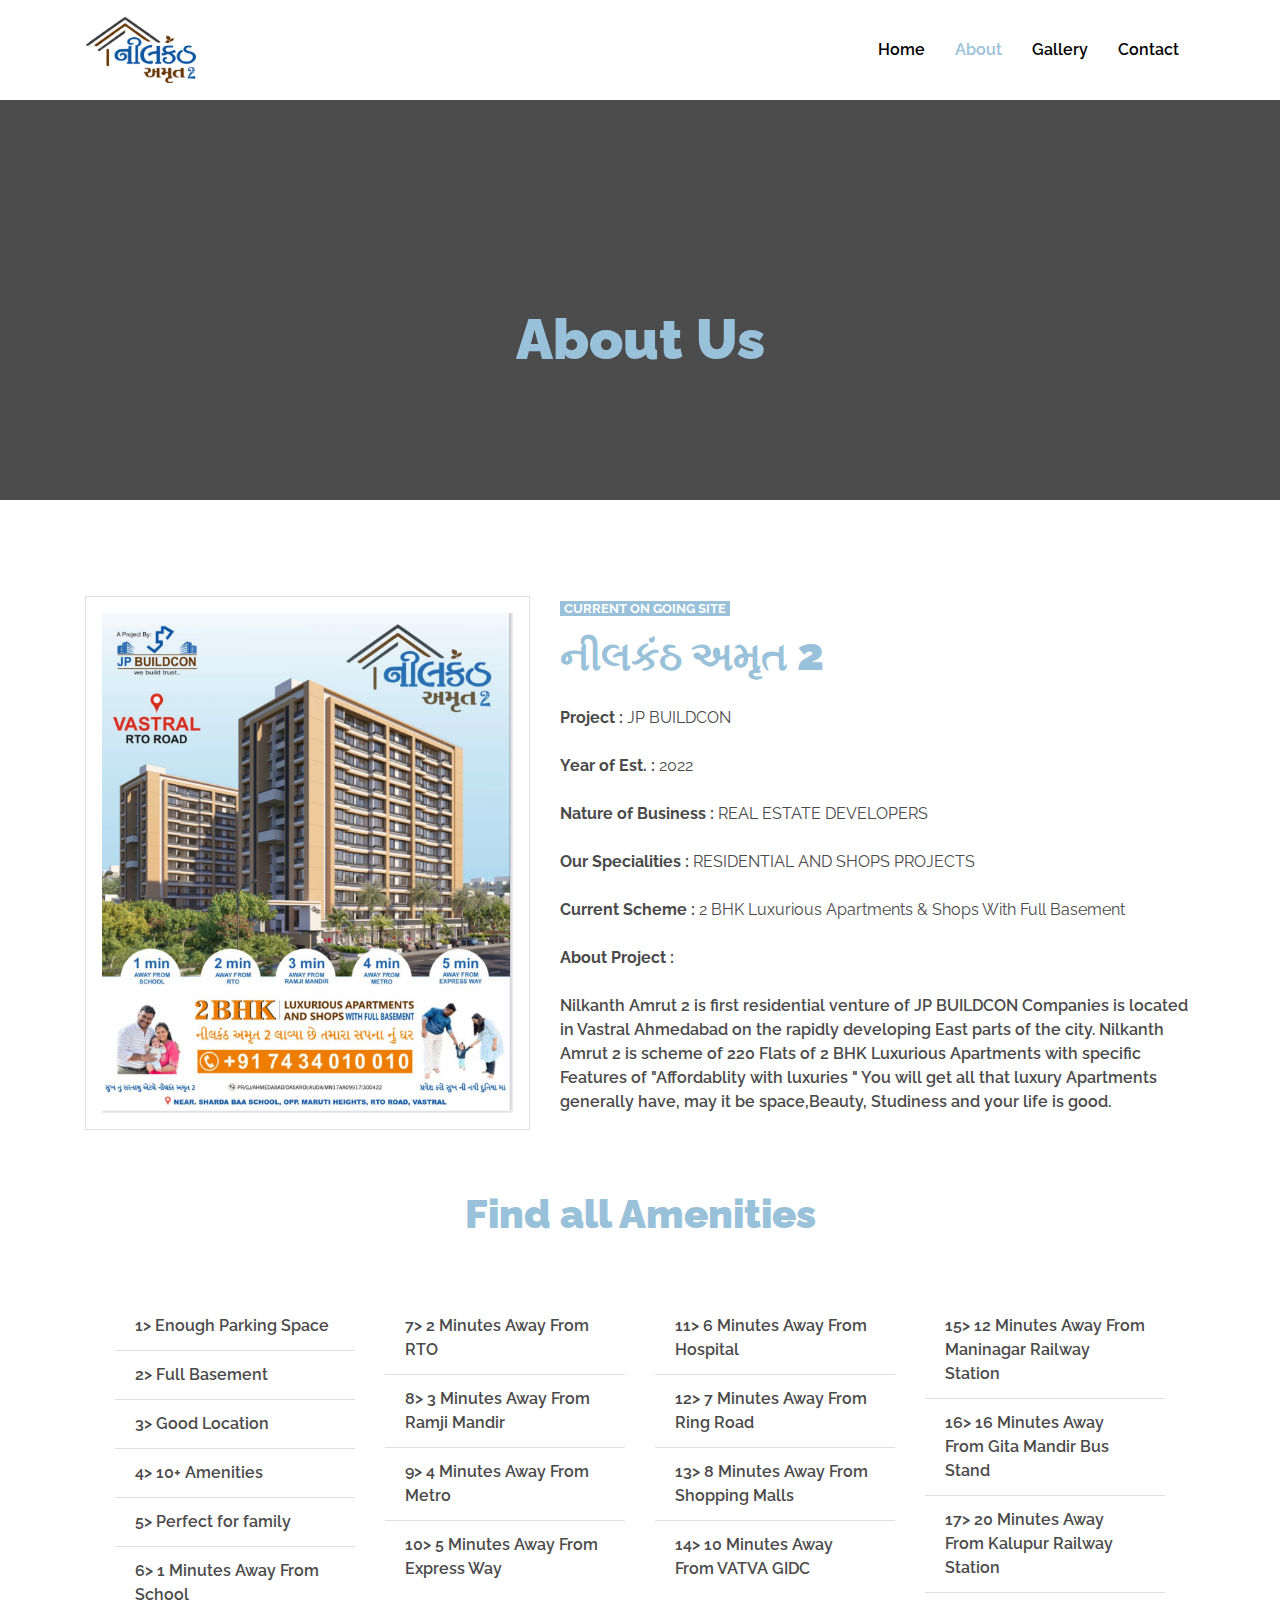
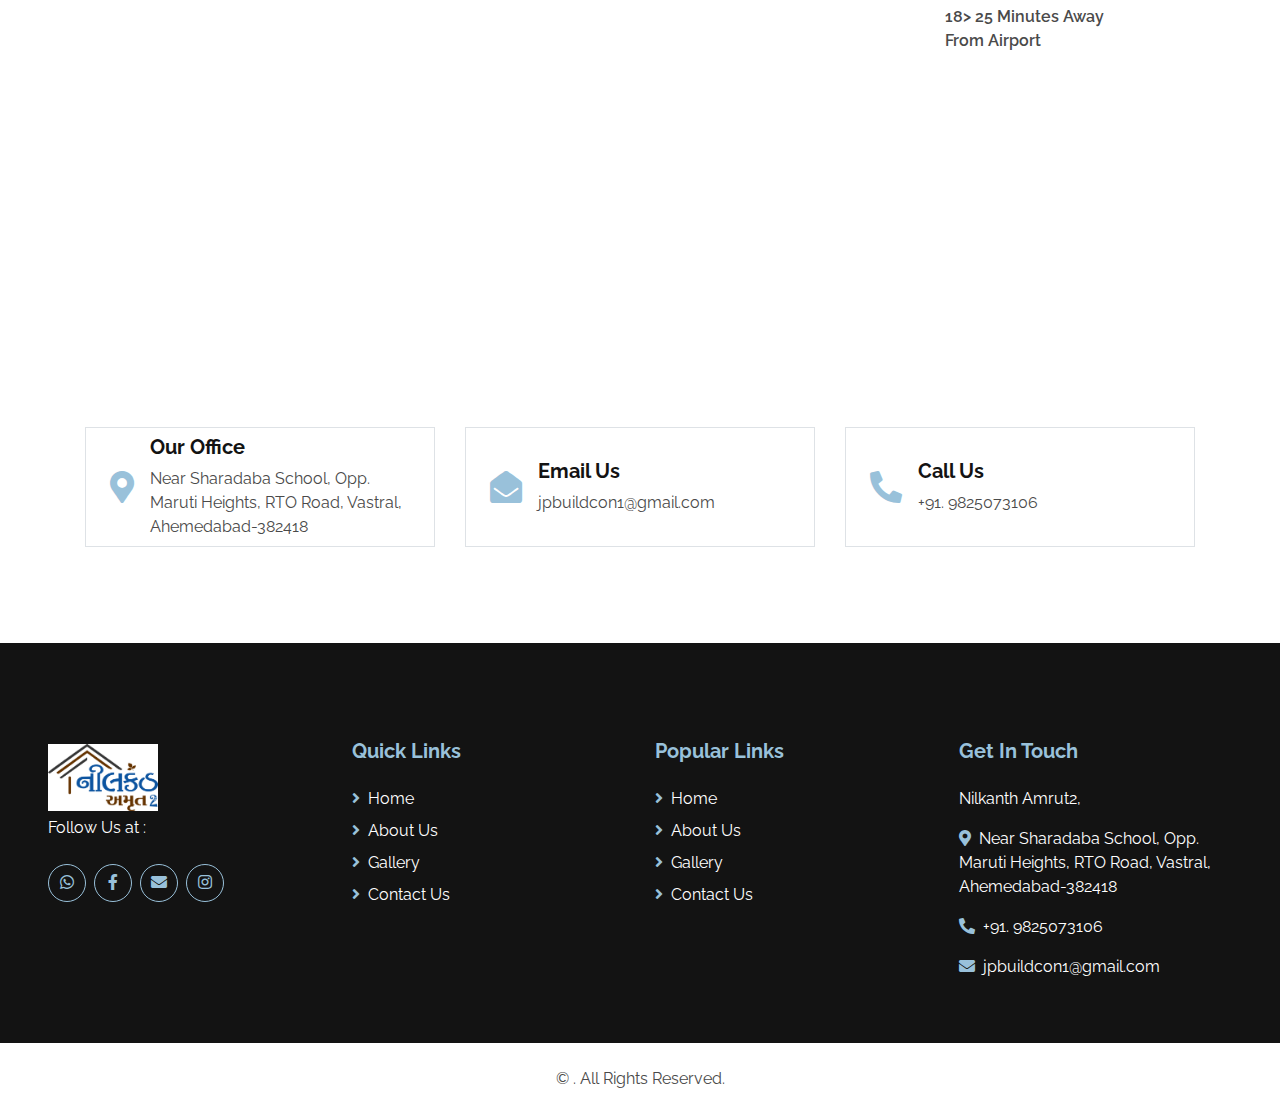
==== commit 5650a85c: "added Logo" ====
--- a/about.html
+++ b/about.html
@@ -31,7 +31,7 @@
         <div class="container-lg p-0">
             <nav class="navbar navbar-expand-lg bg-secondary navbar-dark">
                 <a href="index.html" class="navbar-brand">
-                    <div><img class="img-fluid" src="img/logo.png" style="width: 110px;" title="Nilkanth Amrut" alt="Image"></div>
+                    <div><img class="img-fluid" src="img/logo_design.jpg" style="width: 110px;" title="Nilkanth Amrut" alt="Image"></div>
                 </a>
                 <button type="button" class="navbar-toggler" data-toggle="collapse" data-target="#navbarCollapse">
                     <span class="navbar-toggler-icon"></span>
@@ -179,7 +179,7 @@
         <div class="row pt-5">
             <div class="col-lg-3 col-md-6 mb-5">
                 <a href="index.html" class="navbar-brand">
-                    <div><img class="img-fluid" src="img/logo.png" style="width: 110px;" title="Nilkanth Amrut" alt="Image"></div>
+                    <div><img class="img-fluid" src="img/logo_design.jpg" style="width: 110px;" title="Nilkanth Amrut" alt="Image"></div>
                 </a>
                 <p>Follow Us at :</p>
                 <div class="d-flex justify-content-start mt-4">
